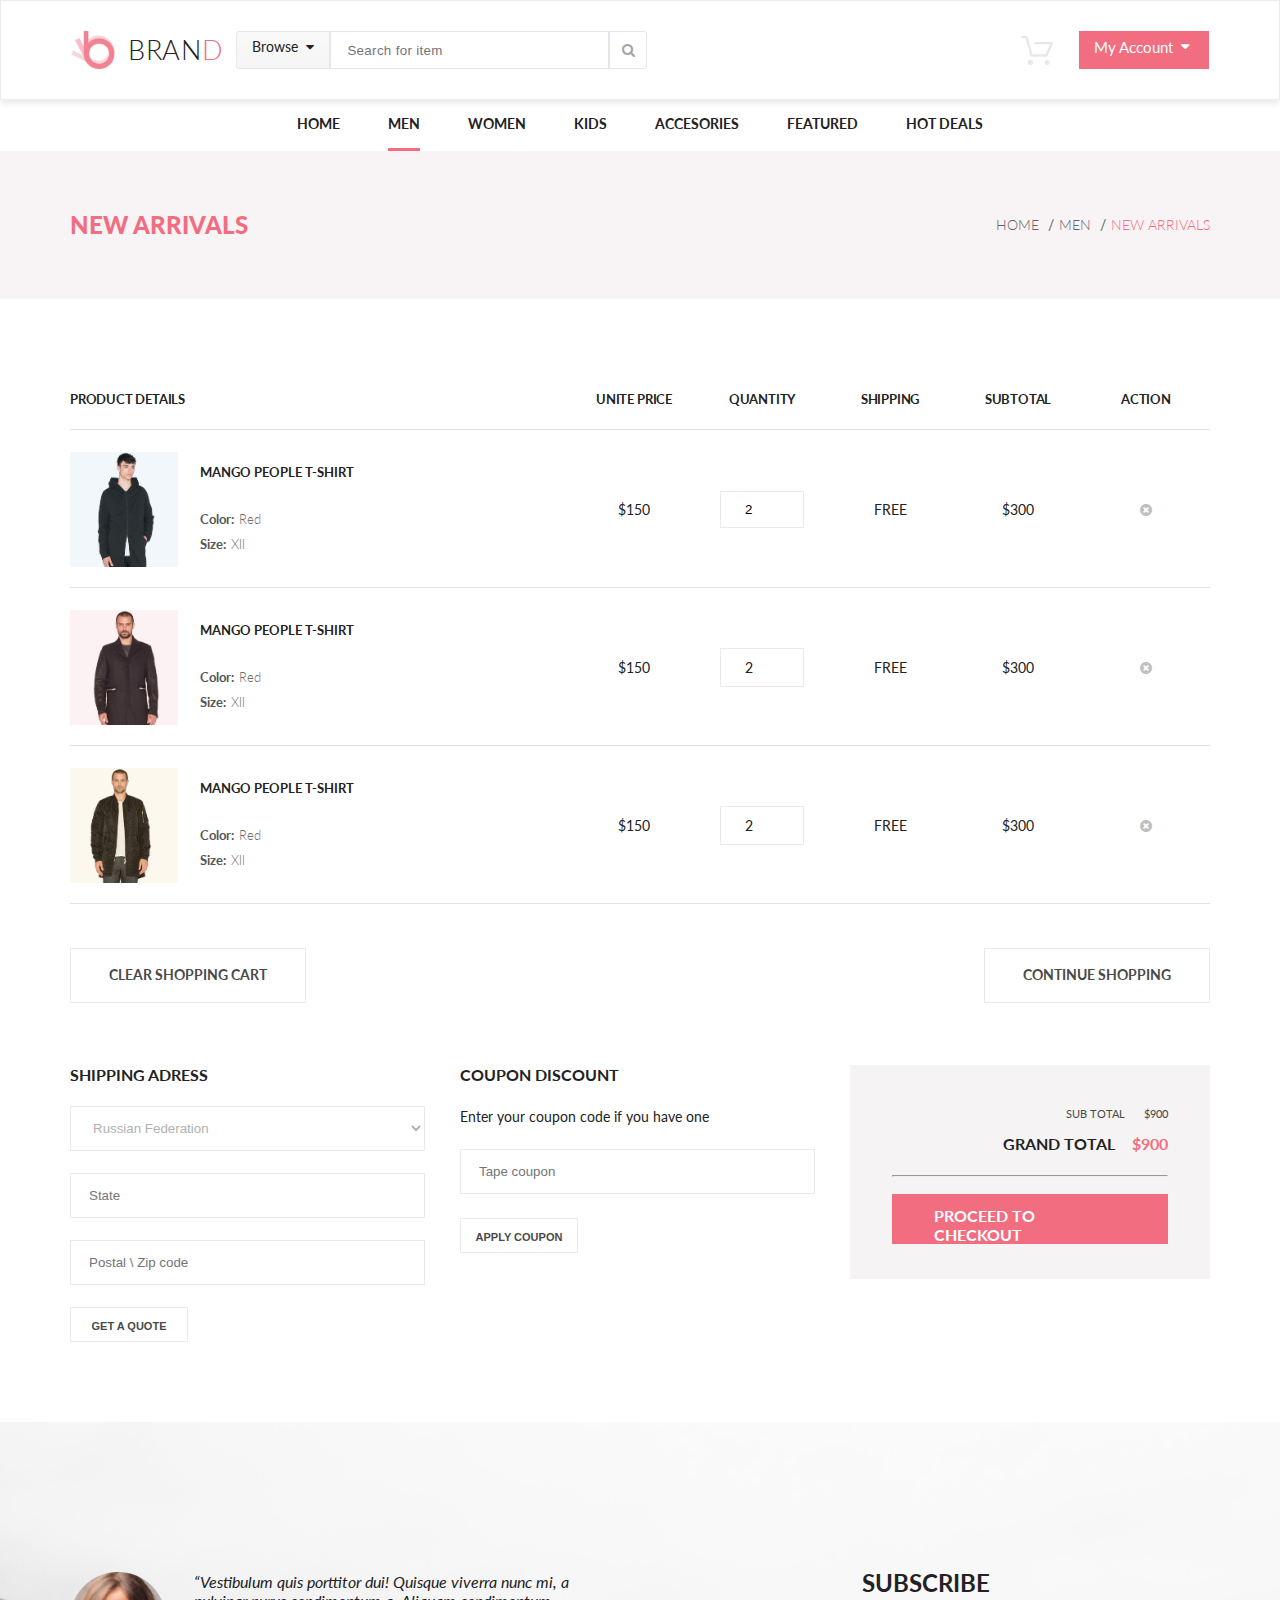
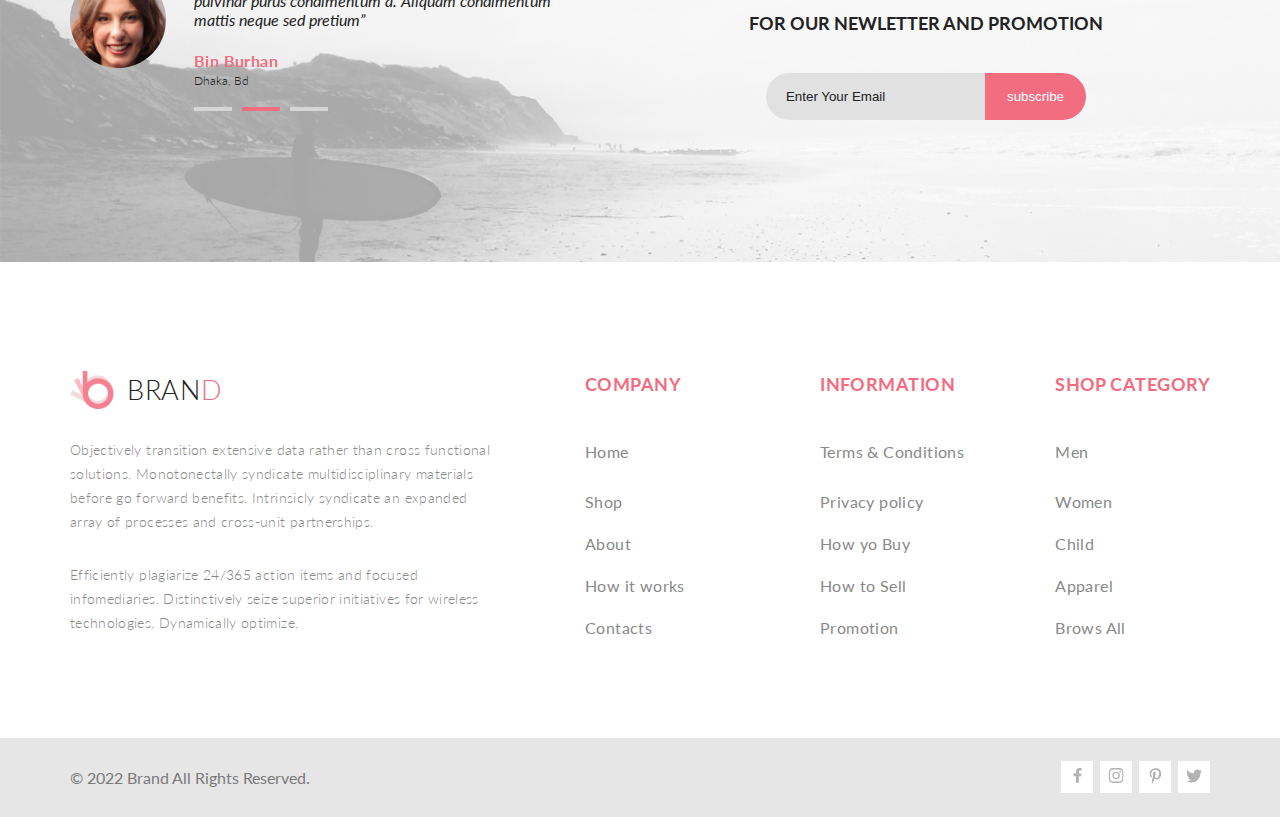
==== cart.html @ 0dfbc27b "работа с инпут" ====
<!DOCTYPE html>
<html lang="en">

<head>
    <meta charset="UTF-8">
    <meta name="viewport" content="width=device-width, initial-scale=1.0">
    <title>THE BRAND OF LUXERIOUS FASHION</title>
    <link rel="stylesheet" href="./css/style.css">
    <link rel="stylesheet" href="./css/media.css">
    <link rel="preconnect" href="https://fonts.googleapis.com">
    <link rel="preconnect" href="https://fonts.gstatic.com" crossorigin>
    <link href="https://fonts.googleapis.com/css2?family=Lato:wght@300;400;700;900&display=swap" rel="stylesheet">
    <link rel="stylesheet" href="./font/font-awesome/css/font-awesome.min.css">
</head>

<body>
    <!-- заголовок сайта -->
    <header class="main-header center">
        <div class="main-header__left">
            <a class="main-header__left main-header__link" href="./index.html">
                <img src="./img/logo.png" width="44" height="38" alt="Логотип">
                <h1 class="main-header__brand">bran<span class="main-header__brand_red">d</span></h1>
            </a>
            <!-- кнопка поиска параметров -->
            <details class="drop drop_browse">
                <summary class="drop__summary">Browse <i class="fa fa-caret-down" aria-hidden="true"></i></summary>
                <div class="drop__items drop__items_browse">
                    <div class="drop__item">
                        <h3 class="menu__title">Home</h3>
                        <a href="#" class="menu__link menu__link_drop">Dresses</a>
                        <a href="#" class="menu__link menu__link_drop">Tops</a>
                        <a href="#" class="menu__link menu__link_drop">Sweaters/Knits</a>
                        <a href="#" class="menu__link menu__link_drop">Jackets/Coats</a>
                        <a href="#" class="menu__link menu__link_drop">Blazers</a>
                        <a href="#" class="menu__link menu__link_drop">Denim</a>
                        <a href="#" class="menu__link menu__link_drop">Leggings/Pants</a>
                        <a href="#" class="menu__link menu__link_drop">Skirts/Shorts</a>
                        <a href="#" class="menu__link menu__link_drop">Accessories</a>
                    </div>
                    <div class="drop__item">
                        <h3 class="menu__title">Home</h3>
                        <a href="#" class="menu__link menu__link_drop">Dresses</a>
                        <a href="#" class="menu__link menu__link_drop">Tops</a>
                        <a href="#" class="menu__link menu__link_drop">Sweaters/Knits</a>
                        <a href="#" class="menu__link menu__link_drop">Jackets/Coats</a>
                        <a href="#" class="menu__link menu__link_drop">Blazers</a>
                        <a href="#" class="menu__link menu__link_drop">Denim</a>
                        <a href="#" class="menu__link menu__link_drop">Leggings/Pants</a>
                        <a href="#" class="menu__link menu__link_drop">Skirts/Shorts</a>
                        <a href="#" class="menu__link menu__link_drop">Accessories</a>
                    </div>
                </div>
            </details>

            <!-- форма поиска -->
            <form class="main-header__search" action="#">
                <input class="main-header__input main-header__input_search" type="text" placeholder="Search for item">
                <label class="main-header__input main-header__input_find" for="">
                    <i class="fa fa-search" aria-hidden="true"></i>
                </label>
            </form>
            <!-- // форма поиска -->
        </div>
        <div class="main-header__right">
            <svg xmlns="http://www.w3.org/2000/svg" class="store mobile-none" width="32" height="29" viewBox="0 0 32 29"
                fill="none">
                <path
                    d="M26.2009 29C25.5532 28.9738 24.9415 28.6948 24.4972 28.2227C24.0529 27.7506 23.8114 27.1232 23.8245 26.475C23.8376 25.8269 24.1043 25.2097 24.5673 24.7559C25.0303 24.3022 25.6527 24.048 26.301 24.048C26.9493 24.048 27.5717 24.3022 28.0347 24.7559C28.4977 25.2097 28.7644 25.8269 28.7775 26.475C28.7906 27.1232 28.549 27.7506 28.1047 28.2227C27.6604 28.6948 27.0488 28.9738 26.401 29H26.2009ZM6.75293 26.32C6.75293 25.79 6.91011 25.2718 7.20459 24.8311C7.49907 24.3904 7.91764 24.0469 8.40735 23.844C8.89705 23.6412 9.43594 23.5881 9.95581 23.6915C10.4757 23.7949 10.9532 24.0502 11.328 24.425C11.7028 24.7998 11.9581 25.2773 12.0615 25.7972C12.1649 26.317 12.1118 26.8559 11.9089 27.3456C11.7061 27.8353 11.3626 28.2539 10.9219 28.5483C10.4812 28.8428 9.96304 29 9.43298 29C9.08087 29.0003 8.73212 28.9311 8.40674 28.7966C8.08136 28.662 7.78569 28.4646 7.53662 28.2158C7.28755 27.9669 7.09001 27.6713 6.9552 27.3461C6.82039 27.0208 6.75098 26.6721 6.75098 26.32H6.75293ZM10.553 20.686C10.2935 20.6868 10.0409 20.6024 9.83411 20.4457C9.62727 20.2891 9.47758 20.0689 9.40796 19.819L4.57495 2.36401H1.18201C0.868521 2.36401 0.567859 2.23947 0.346191 2.01781C0.124523 1.79614 0 1.49549 0 1.18201C0 0.868519 0.124523 0.567873 0.346191 0.346205C0.567859 0.124537 0.868521 5.81268e-06 1.18201 5.81268e-06H5.46301C5.7225 -0.00080736 5.97504 0.0837201 6.18176 0.240568C6.38848 0.397416 6.53784 0.617884 6.60693 0.868006L11.4399 18.323H24.6179L29.001 8.27501H14.401C14.2428 8.27961 14.0854 8.25242 13.9379 8.19507C13.7904 8.13771 13.6559 8.05134 13.5424 7.94108C13.4288 7.83082 13.3386 7.69891 13.277 7.55315C13.2154 7.40739 13.1836 7.25075 13.1836 7.0925C13.1836 6.93426 13.2154 6.77762 13.277 6.63186C13.3386 6.4861 13.4288 6.35419 13.5424 6.24393C13.6559 6.13367 13.7904 6.0473 13.9379 5.98994C14.0854 5.93259 14.2428 5.90541 14.401 5.91001H30.814C31.0097 5.90996 31.2022 5.95866 31.3744 6.05172C31.5465 6.14478 31.6928 6.27926 31.7999 6.44301C31.9078 6.60729 31.9734 6.79569 31.9908 6.99145C32.0083 7.18721 31.9771 7.38424 31.9 7.565L26.495 19.977C26.4026 20.1876 26.251 20.3668 26.0585 20.4927C25.866 20.6186 25.641 20.6858 25.411 20.686H10.553Z"
                    fill="#E8E8E8" />
            </svg>
            <!-- кнопка профиля -->
            <details class="drop drop_account">
                <summary class="drop__summary">My Account<i class="fa fa-caret-down" aria-hidden="true"></i>
                </summary>
                <!-- блок с карточками -->
                <div class="drop__items drop__items_account">
                    <!-- карточка 1 -->
                    <div class="drop__item_buy">
                        <a href="#MyAccount1"><img src="./img/card/card1.png" alt="товар в корзине"></a>
                        <div class="drop__item-data">
                            <h3 class="drop__item-text">Rebox Zane</h3>
                            <div class="drop__item-star">
                                <i class="fa fa-star drop_star" aria-hidden="true"></i>
                                <i class="fa fa-star drop_star" aria-hidden="true"></i>
                                <i class="fa fa-star drop_star" aria-hidden="true"></i>
                                <i class="fa fa-star drop_star" aria-hidden="true"></i>
                                <i class="fa fa-star-half-o drop_star" aria-hidden="true"></i>
                            </div>
                            <p class="drop__item-text drop__item_price">1 <span class="drop__span">x</span> $250</p>
                        </div>
                        <div class="drop__close">
                            <i class="fa fa-times-circle drop__item_close" aria-hidden="true"></i>
                        </div>
                    </div>
                    <hr>
                    <!-- карточка 2 -->
                    <div class="drop__item_buy">
                        <a href="#MyAccount2"><img src="./img/card/card2.png" alt="товар в корзине"></a>
                        <div class="drop__item-data">
                            <h3 class="drop__item-text">Rebox Zane</h3>
                            <div class="drop__item-star">
                                <i class="fa fa-star drop_star" aria-hidden="true"></i>
                                <i class="fa fa-star drop_star" aria-hidden="true"></i>
                                <i class="fa fa-star drop_star" aria-hidden="true"></i>
                                <i class="fa fa-star drop_star" aria-hidden="true"></i>
                                <i class="fa fa-star-half-o drop_star" aria-hidden="true"></i>
                            </div>
                            <p class="drop__item-text drop__item_price">1 <span class="drop__span">x</span> $250</p>
                        </div>
                        <div class="drop__close">
                            <i class="fa fa-times-circle drop__item_close" aria-hidden="true"></i>
                        </div>
                    </div>
                    <hr>
                    <div class="drop__total">
                        <p class="drop__total_price">TOTAL</p>
                        <p class="drop__total_price">$500.00</p>
                    </div>
                    <div class="drop__button-account">
                        <a class="drop__button-account_link drop__button-account_hover" href="./checkout.html">Checkout</a>
                        <a class="menu__link drop__button-account_link drop__button-account_gray" href="./cart.html">Go
                            to
                            cart</a>
                    </div>
                </div>
            </details>
        </div>
    </header>
    <!-- // заголовок сайта -->

    <!-- Главное Меню -->
    <section class="navigation center">
        <ul class="menu">
            <li class="menu__list "><a href="./index.html" class="menu__link">home</a>
                <div class="dropdown dropdown_home">
                    <div class="menu__item">
                        <h3 class="menu__title">Home</h3>
                        <a href="#" class="menu__link menu__link_drop">Dresses</a>
                        <a href="#" class="menu__link menu__link_drop">Tops</a>
                        <a href="#" class="menu__link menu__link_drop">Sweaters/Knits</a>
                        <a href="#" class="menu__link menu__link_drop">Jackets/Coats</a>
                        <a href="#" class="menu__link menu__link_drop">Blazers</a>
                        <a href="#" class="menu__link menu__link_drop">Denim</a>
                        <a href="#" class="menu__link menu__link_drop">Leggings/Pants</a>
                        <a href="#" class="menu__link menu__link_drop">Skirts/Shorts</a>
                        <a href="#" class="menu__link menu__link_drop">Accessories</a>
                    </div>
                </div>
            </li>
            <li class="menu__list menu__list_active"><a href="./product.html" class="menu__link">men</a>
                <div class="dropdown">
                    <div class="menu__item">
                        <h3 class="menu__title">men</h3>
                        <a href="#" class="menu__link menu__link_drop">Dresses</a>
                        <a href="#" class="menu__link menu__link_drop">Tops</a>
                        <a href="#" class="menu__link menu__link_drop">Sweaters/Knits</a>
                        <a href="#" class="menu__link menu__link_drop">Jackets/Coats</a>
                        <a href="#" class="menu__link menu__link_drop">Blazers</a>
                        <a href="#" class="menu__link menu__link_drop">Denim</a>
                        <a href="#" class="menu__link menu__link_drop">Leggings/Pants</a>
                        <a href="#" class="menu__link menu__link_drop">Skirts/Shorts</a>
                        <a href="#" class="menu__link menu__link_drop">Accessories</a>
                    </div>
                    <div class="menu__item">
                        <h3 class="menu__title">men</h3>
                        <a href="#" class="menu__link menu__link_drop">Dresses</a>
                        <a href="#" class="menu__link menu__link_drop">Tops</a>
                        <a href="#" class="menu__link menu__link_drop">Sweaters/Knits</a>
                        <a href="#" class="menu__link menu__link_drop">Jackets/Coats</a>
                    </div>
                    <div class="menu__item menu__item_mv-dwn">
                        <h3 class="menu__title">men</h3>
                        <a href="#" class="menu__link menu__link_drop">Dresses</a>
                        <a href="#" class="menu__link menu__link_drop">Tops</a>
                        <a href="#" class="menu__link menu__link_drop">Sweaters/Knits</a>
                    </div>
                    <div class="menu__item menu__item_mv-up">
                        <h3 class="menu__title">men</h3>
                        <a href="#" class="menu__link menu__link_drop">Dresses</a>
                        <a href="#" class="menu__link menu__link_drop">Tops</a>
                        <a href="#" class="menu__link menu__link_drop">Sweaters/Knits</a>
                        <a href="#" class="menu__link menu__link_drop">Jackets/Coats</a>
                    </div>
                    <div class="menu__item menu__item_bg">
                        <a href="#SupersaleMan" class="menu__link menu__link_drop">
                            <img class="menu__item_img" src="./img/sale-baner.png" alt="">
                        </a>
                        <p class="menu__item_sale">Super sale!</p>
                    </div>
                </div>
            </li>
            <li class="menu__list"><a href="#3" class="menu__link">women</a>
                <div class="dropdown">
                    <div class="menu__item">
                        <h3 class="menu__title">women</h3>
                        <a href="#" class="menu__link menu__link_drop">Dresses</a>
                        <a href="#" class="menu__link menu__link_drop">Tops</a>
                        <a href="#" class="menu__link menu__link_drop">Sweaters/Knits</a>
                        <a href="#" class="menu__link menu__link_drop">Jackets/Coats</a>
                        <a href="#" class="menu__link menu__link_drop">Blazers</a>
                        <a href="#" class="menu__link menu__link_drop">Denim</a>
                        <a href="#" class="menu__link menu__link_drop">Leggings/Pants</a>
                        <a href="#" class="menu__link menu__link_drop">Skirts/Shorts</a>
                        <a href="#" class="menu__link menu__link_drop">Accessories</a>
                    </div>
                    <div class="menu__item">
                        <h3 class="menu__title">women</h3>
                        <a href="#" class="menu__link menu__link_drop">Dresses</a>
                        <a href="#" class="menu__link menu__link_drop">Tops</a>
                        <a href="#" class="menu__link menu__link_drop">Sweaters/Knits</a>
                        <a href="#" class="menu__link menu__link_drop">Jackets/Coats</a>
                    </div>
                    <div class="menu__item menu__item_mv-dwn">
                        <h3 class="menu__title">women</h3>
                        <a href="#" class="menu__link menu__link_drop">Dresses</a>
                        <a href="#" class="menu__link menu__link_drop">Tops</a>
                        <a href="#" class="menu__link menu__link_drop">Sweaters/Knits</a>
                    </div>
                    <div class="menu__item menu__item_mv-up">
                        <h3 class="menu__title">women</h3>
                        <a href="#" class="menu__link menu__link_drop">Dresses</a>
                        <a href="#" class="menu__link menu__link_drop">Tops</a>
                        <a href="#" class="menu__link menu__link_drop">Sweaters/Knits</a>
                        <a href="#" class="menu__link menu__link_drop">Jackets/Coats</a>
                    </div>
                    <div class="menu__item menu__item_bg">
                        <a href="#SupersaleWoman" class="menu__link menu__link_drop">
                            <img class="menu__item_img" src="./img/sale-baner.png" alt="">
                        </a>
                        <p class="menu__item_sale">Super sale!</p>
                    </div>
                </div>
            </li>
            <li class="menu__list cntr"><a href="#4" class="menu__link">kids</a>
                <div class="dropdown">
                    <div class="menu__item">
                        <h3 class="menu__title">kids</h3>
                        <a href="#" class="menu__link menu__link_drop">Dresses</a>
                        <a href="#" class="menu__link menu__link_drop">Tops</a>
                        <a href="#" class="menu__link menu__link_drop">Sweaters/Knits</a>
                        <a href="#" class="menu__link menu__link_drop">Jackets/Coats</a>
                        <a href="#" class="menu__link menu__link_drop">Blazers</a>
                        <a href="#" class="menu__link menu__link_drop">Denim</a>
                        <a href="#" class="menu__link menu__link_drop">Leggings/Pants</a>
                        <a href="#" class="menu__link menu__link_drop">Skirts/Shorts</a>
                        <a href="#" class="menu__link menu__link_drop">Accessories</a>
                    </div>
                    <div class="menu__item">
                        <h3 class="menu__title">kids</h3>
                        <a href="#" class="menu__link menu__link_drop">Dresses</a>
                        <a href="#" class="menu__link menu__link_drop">Tops</a>
                        <a href="#" class="menu__link menu__link_drop">Sweaters/Knits</a>
                        <a href="#" class="menu__link menu__link_drop">Jackets/Coats</a>
                    </div>
                    <div class="menu__item menu__item_mv-dwn">
                        <h3 class="menu__title">kids</h3>
                        <a href="#" class="menu__link menu__link_drop">Dresses</a>
                        <a href="#" class="menu__link menu__link_drop">Tops</a>
                        <a href="#" class="menu__link menu__link_drop">Sweaters/Knits</a>
                    </div>
                    <div class="menu__item menu__item_mv-up">
                        <h3 class="menu__title">kids</h3>
                        <a href="#" class="menu__link menu__link_drop">Dresses</a>
                        <a href="#" class="menu__link menu__link_drop">Tops</a>
                        <a href="#" class="menu__link menu__link_drop">Sweaters/Knits</a>
                        <a href="#" class="menu__link menu__link_drop">Jackets/Coats</a>
                    </div>
                    <div class="menu__item menu__item_bg">
                        <a href="#SupersaleKids" class="menu__link menu__link_drop">
                            <img class="menu__item_img" src="./img/sale-baner.png" alt="">
                        </a>
                        <p class="menu__item_sale">Super sale!</p>
                    </div>
                </div>
            </li>
            <li class="menu__list acc"><a href="#5" class="menu__link">accesories</a>
                <div class="dropdown">
                    <div class="menu__item">
                        <h3 class="menu__title">accesories</h3>
                        <a href="#" class="menu__link menu__link_drop">Dresses</a>
                        <a href="#" class="menu__link menu__link_drop">Tops</a>
                        <a href="#" class="menu__link menu__link_drop">Sweaters/Knits</a>
                        <a href="#" class="menu__link menu__link_drop">Jackets/Coats</a>
                        <a href="#" class="menu__link menu__link_drop">Blazers</a>
                        <a href="#" class="menu__link menu__link_drop">Denim</a>
                        <a href="#" class="menu__link menu__link_drop">Leggings/Pants</a>
                        <a href="#" class="menu__link menu__link_drop">Skirts/Shorts</a>
                        <a href="#" class="menu__link menu__link_drop">Accessories</a>
                    </div>
                    <div class="menu__item">
                        <h3 class="menu__title">accesories</h3>
                        <a href="#" class="menu__link menu__link_drop">Dresses</a>
                        <a href="#" class="menu__link menu__link_drop">Tops</a>
                        <a href="#" class="menu__link menu__link_drop">Sweaters/Knits</a>
                        <a href="#" class="menu__link menu__link_drop">Jackets/Coats</a>
                    </div>
                    <div class="menu__item menu__item_mv-dwn">
                        <h3 class="menu__title">accesories</h3>
                        <a href="#" class="menu__link menu__link_drop">Dresses</a>
                        <a href="#" class="menu__link menu__link_drop">Tops</a>
                        <a href="#" class="menu__link menu__link_drop">Sweaters/Knits</a>
                    </div>
                    <div class="menu__item menu__item_mv-up">
                        <h3 class="menu__title">accesories</h3>
                        <a href="#" class="menu__link menu__link_drop">Dresses</a>
                        <a href="#" class="menu__link menu__link_drop">Tops</a>
                        <a href="#" class="menu__link menu__link_drop">Sweaters/Knits</a>
                        <a href="#" class="menu__link menu__link_drop">Jackets/Coats</a>
                    </div>
                    <div class="menu__item menu__item_bg">
                        <a href="#SupersaleAcc" class="menu__link menu__link_drop">
                            <img class="menu__item_img" src="./img/sale-baner.png" alt="">
                        </a>
                        <p class="menu__item_sale">Super sale!</p>
                    </div>
                </div>
            </li>
            <li class="menu__list last"><a href="#6" class="menu__link">featured</a>
                <div class="dropdown">
                    <div class="menu__item">
                        <h3 class="menu__title">featured</h3>
                        <a href="#" class="menu__link menu__link_drop">Dresses</a>
                        <a href="#" class="menu__link menu__link_drop">Tops</a>
                        <a href="#" class="menu__link menu__link_drop">Sweaters/Knits</a>
                        <a href="#" class="menu__link menu__link_drop">Jackets/Coats</a>
                        <a href="#" class="menu__link menu__link_drop">Blazers</a>
                        <a href="#" class="menu__link menu__link_drop">Denim</a>
                        <a href="#" class="menu__link menu__link_drop">Leggings/Pants</a>
                        <a href="#" class="menu__link menu__link_drop">Skirts/Shorts</a>
                        <a href="#" class="menu__link menu__link_drop">Accessories</a>
                    </div>
                    <div class="menu__item">
                        <h3 class="menu__title">featured</h3>
                        <a href="#" class="menu__link menu__link_drop">Dresses</a>
                        <a href="#" class="menu__link menu__link_drop">Tops</a>
                        <a href="#" class="menu__link menu__link_drop">Sweaters/Knits</a>
                        <a href="#" class="menu__link menu__link_drop">Jackets/Coats</a>
                    </div>
                    <div class="menu__item menu__item_mv-dwn">
                        <h3 class="menu__title">featured</h3>
                        <a href="#" class="menu__link menu__link_drop">Dresses</a>
                        <a href="#" class="menu__link menu__link_drop">Tops</a>
                        <a href="#" class="menu__link menu__link_drop">Sweaters/Knits</a>
                    </div>
                    <div class="menu__item menu__item_mv-up">
                        <h3 class="menu__title">featured</h3>
                        <a href="#" class="menu__link menu__link_drop">Dresses</a>
                        <a href="#" class="menu__link menu__link_drop">Tops</a>
                        <a href="#" class="menu__link menu__link_drop">Sweaters/Knits</a>
                        <a href="#" class="menu__link menu__link_drop">Jackets/Coats</a>
                    </div>
                    <div class="menu__item menu__item_bg">
                        <a href="#SupersaleFeatured" class="menu__link menu__link_drop">
                            <img class="menu__item_img" src="./img/sale-baner.png" alt="">
                        </a>
                        <p class="menu__item_sale">Super sale!</p>
                    </div>
                </div>
            </li>
            <li class="menu__list last"><a href="#7" class="menu__link">hot deals</a>
                <div class="dropdown">
                    <div class="menu__item">
                        <h3 class="menu__title">hot deals</h3>
                        <a href="#" class="menu__link menu__link_drop">Dresses</a>
                        <a href="#" class="menu__link menu__link_drop">Tops</a>
                        <a href="#" class="menu__link menu__link_drop">Sweaters/Knits</a>
                        <a href="#" class="menu__link menu__link_drop">Jackets/Coats</a>
                        <a href="#" class="menu__link menu__link_drop">Blazers</a>
                        <a href="#" class="menu__link menu__link_drop">Denim</a>
                        <a href="#" class="menu__link menu__link_drop">Leggings/Pants</a>
                        <a href="#" class="menu__link menu__link_drop">Skirts/Shorts</a>
                        <a href="#" class="menu__link menu__link_drop">Accessories</a>
                    </div>
                    <div class="menu__item">
                        <h3 class="menu__title">hot deals</h3>
                        <a href="#" class="menu__link menu__link_drop">Dresses</a>
                        <a href="#" class="menu__link menu__link_drop">Tops</a>
                        <a href="#" class="menu__link menu__link_drop">Sweaters/Knits</a>
                        <a href="#" class="menu__link menu__link_drop">Jackets/Coats</a>
                    </div>
                    <div class="menu__item menu__item_mv-dwn">
                        <h3 class="menu__title">hot deals</h3>
                        <a href="#" class="menu__link menu__link_drop">Dresses</a>
                        <a href="#" class="menu__link menu__link_drop">Tops</a>
                        <a href="#" class="menu__link menu__link_drop">Sweaters/Knits</a>
                    </div>
                    <div class="menu__item menu__item_mv-up">
                        <h3 class="menu__title">hot deals</h3>
                        <a href="#" class="menu__link menu__link_drop">Dresses</a>
                        <a href="#" class="menu__link menu__link_drop">Tops</a>
                        <a href="#" class="menu__link menu__link_drop">Sweaters/Knits</a>
                        <a href="#" class="menu__link menu__link_drop">Jackets/Coats</a>
                    </div>
                    <div class="menu__item menu__item_bg">
                        <a href="#SupersaleHot" class="menu__link menu__link_drop">
                            <img class="menu__item_img" src="./img/sale-baner.png" alt="">
                        </a>
                        <p class="menu__item_sale">Super sale!</p>
                    </div>
                </div>
            </li>
        </ul>
    </section>
    <!-- // Главное Меню -->

    <!-- Блок хлебные крошки -->
        <acide class="breadcrumbs center">
            <h2 class="breadcrumbs__title">New Arrivals</h2>
            <nav class="breadcrumbs__nav">
                <ul class="list-style-none__flex">
                    <li class="breadcrumbs__item">
                        <a href="#bread" class="menu__link breadcrumbs__link">Home</a>
                    </li>
                    <li class="breadcrumbs__item">
                        <a href="#bread" class="menu__link breadcrumbs__link">Men</a>
                    </li>
                    <li class="breadcrumbs__item">
                        <a href="#bread" class="menu__link breadcrumbs__link"><span class="global_pink">New
                                Arrivals</span></a>
                    </li>
                </ul>
            </nav>
        </acide>
    <!-- // Блок хлебные крошки -->

    <!-- блок состава корзины -->
    <div class="cart center">
        <!-- шапка таблицы товаров-->
        <div class="shopping-list">
            <p class="shopping-list__title">Product Details</p>
            <p class="shopping-list__title cart__unit-title_center">unite Price</p>
            <p class="shopping-list__title cart__unit-title_center">Quantity</p>
            <p class="shopping-list__title cart__unit-title_center">shipping</p>
            <p class="shopping-list__title cart__unit-title_center">Subtotal</p>
            <p class="shopping-list__title cart__unit-title_center">ACTION</p>
        </div>
        <!-- карточка товара 1 -->
        <div class="cart__unit shopping-list">
            <a class="menu__link" href="item1">
                <div class="cart__unit-about">
                    <img src="./img/products/catalog8.png" alt="фото товара">
                    <div class="cart__unit-title">
                        <h3 class="cart__unit-head">Mango  People  T-shirt</h3>
                        <p class="cart__unit-text">Color:<span class="cart__unit-span">Red</span> </p>
                        <p class="cart__unit-text">Size:<span class="cart__unit-span">Xll</span> </p>
                    </div>
                </div>
            </a>
            <p class="cart__unit-title cart__unit-title_center">$150</p>
            <!-- <p class="cart__unit-title cart__unit-title_center cart__quantity">2</p> -->
            <input class="cart__unit-title_center cart__quantity" value="2" type="number" min="1">
            <p class="cart__unit-title cart__unit-title_center">FREE</p>
            <p class="cart__unit-title cart__unit-title_center">$300</p>
            <i class="fa fa-times-circle drop__item_close cart__unit-title_center" aria-hidden="true"></i>
        </div>
        <!-- карточка товара 2 -->
        <div class="cart__unit shopping-list">
            <a class="menu__link" href="item2">
                <div class="cart__unit-about">
                    <img src="./img/products/catalog9.png" alt="фото товара" >
                    <div class="cart__unit-title">
                        <h3 class="cart__unit-head">Mango  People  T-shirt</h3>
                        <p class="cart__unit-text">Color:<span class="cart__unit-span">Red</span> </p>
                        <p class="cart__unit-text">Size:<span class="cart__unit-span">Xll</span> </p>
                    </div>
                </div>
            </a>
            <p class="cart__unit-title cart__unit-title_center">$150</p>
            <p class="cart__unit-title cart__unit-title_center cart__quantity">2</p>
            <p class="cart__unit-title cart__unit-title_center">FREE</p>
            <p class="cart__unit-title cart__unit-title_center">$300</p>
            <i class="fa fa-times-circle drop__item_close cart__unit-title_center" aria-hidden="true"></i>
        </div>
        <!-- карточка товара 3 -->
        <div class="cart__unit shopping-list">
            <a class="menu__link" href="item3">
                <div class="cart__unit-about">
                    <img src="./img/products/catalog12.png" alt="фото товара">
                    <div class="cart__unit-title">
                        <h3 class="cart__unit-head">Mango  People  T-shirt</h3>
                        <p class="cart__unit-text">Color:<span class="cart__unit-span">Red</span> </p>
                        <p class="cart__unit-text">Size:<span class="cart__unit-span">Xll</span> </p>
                    </div>
                </div>
            </a>
            <p class="cart__unit-title cart__unit-title_center">$150</p>
            <p class="cart__unit-title cart__unit-title_center cart__quantity">2</p>
            <p class="cart__unit-title cart__unit-title_center">FREE</p>
            <p class="cart__unit-title cart__unit-title_center">$300</p>
            <i class="fa fa-times-circle drop__item_close cart__unit-title_center" aria-hidden="true"></i>
        </div>
        <!-- кнопки управления заказом -->
        <div class="cart__manage">
            <a class="menu__link cart__link" href="#">clear shopping cart</a>
            <a class="menu__link cart__link" href="#">continue shopping</a>
        </div>
        <!-- форма заполнения для заказа -->
        <form action="#" class="shiping-info">
            <div class="shiping-info__adress">
                <h3 class="shiping-info__title">Shipping Adress</h3>
                <select name="country" class="shiping-info__input">
                    <option value="Russian Federation" selected>Russian Federation</option>
                    <option value="Belarus">Belarus</option>
                    <option value="Egypt">Egypt</option>
                    <option value="China">China</option>
                </select>
                <input class="shiping-info__input" type="text" placeholder="State">
                <input class="shiping-info__input" type="text" placeholder="Postal \ Zip code">
                <button class="shiping-info__button" type="submit">get a quote</button>
            </div>
            <div class="shiping-info__discount">
                <h3 class="shiping-info__title">coupon discount</h3>
                <label for="">Enter your coupon code if you have one</label>
                <input class="shiping-info__input" type="text" placeholder="Tape coupon">
                <button class="shiping-info__button" type="submit">Apply coupon</button>
            </div>
            <div class="shiping-info__total">
                <div class="shiping-info__sub">
                    <p class="shiping-info__sub-total">Sub total</p>
                    <p class="shiping-info__sub-total">$900</p>
                </div>
                <div class="shiping-info__sub shiping-info_grand">
                    <p class="shiping-info__grand-total">GRAND TOTAL</p>
                    <p class="shiping-info__grand-total shiping-info__grand-total_pink">$900</p>
                </div>
                <hr class="shiping-info__line">
                <a class="menu__link shiping-info__button_total" href="#">proceed to checkout</a>

            </div>
        </form>
    </div>
    <!-- // блок состава корзины -->

    <!-- блок Подписок -->
    <section class="subscrybe center">
        <div class="subscrybe-comment">

            <img src="./img/Intersect.png" alt="фото">
            <div class="subscrybe-comment__text">
                <p class="subscrybe-comment__paragraf">
                    “Vestibulum quis porttitor dui! Quisque viverra nunc mi,
                    a pulvinar purus condimentum a. Aliquam condimentum mattis neque sed pretium”
                </p>
                <p class="subscrybe-comment__sign">
                    <span class="subscrybe-comment__sign_font">Bin Burhan</span> <br>
                    Dhaka, Bd
                </p>
                <div class="subscrybe-comment__pag">
                    <span class="subscrybe-comment__span"></span><span
                        class="subscrybe-comment__span subscrybe-comment__span_pink"></span><span
                        class="subscrybe-comment__span"></span>
                </div>
            </div>
        </div>

        <div class="subscrybe-form">
            <h3 class="subscrybe-form__text">
                SUBSCRIBE <br>
                <span class="subscrybe-form__paragraf">
                    FOR OUR NEWLETTER AND PROMOTION
                </span>
            </h3>
            <form action="#" class="forms">
                <input type="email" value="Enter Your Email">
                <button>subscribe</button>
            </form>
        </div>
    </section>
    <!-- // блок Подписок -->

    <!-- блок О бренде -->
    <section class="brand center">
        <div class="brand-container">
            <div class="brand-container__about">
                <!-- logo -->
                <div class="brand-container__logo">
                    <a class="main-header__left main-header__link" href="./index.html">
                        <img src="./img/logo.png" width="44" height="38" alt="Логотип">
                        <h1 class="main-header__brand">bran<span class="main-header__brand_red">d</span></h1>
                    </a>
                </div>
                <!-- logo content -->
                <div class="brand-container__texts">
                    <p class="brand-container__text">Objectively transition extensive data rather than cross
                        functional
                        solutions. Monotonectally syndicate multidisciplinary materials before go forward benefits.
                        Intrinsicly syndicate an expanded array of processes and cross-unit partnerships.</p>
                </div>
                <div class="brand-container__texts">
                    <p class="brand-container__text">Efficiently plagiarize 24/365 action items and focused
                        infomediaries.
                        Distinctively seize superior initiatives for wireless technologies. Dynamically optimize.
                    </p>
                </div>
            </div>
            <!-- baner1 -->
            <div class="brand-container__info">
                <div class="brand-continer__head">
                    <h3 class="brand-container__title">COMPANY</h3>
                </div>
                <div class="brand-container__links">
                    <a href="./index.html" class="menu__link brand-container__link">Home</a>
                    <a href="#" class="menu__link brand-container__link brand-container__link_lh">Shop</a>
                    <a href="#" class="menu__link brand-container__link brand-container__link_lh">About</a>
                    <a href="#" class="menu__link brand-container__link brand-container__link_lh">How it works</a>
                    <a href="#" class="menu__link brand-container__link brand-container__link_lh">Contacts</a>
                </div>
            </div>
            <!-- baner2 -->
            <div class="brand-container__info">
                <div class="brand-continer__head">
                    <h3 class="brand-container__title">INFORMATION</h3>
                </div>
                <div class="brand-container__links">
                    <a href="#" class="menu__link brand-container__link">Terms & Conditions</a>
                    <a href="#" class="menu__link brand-container__link brand-container__link_lh">Privacy policy</a>
                    <a href="#" class="menu__link brand-container__link brand-container__link_lh">How yo Buy</a>
                    <a href="#" class="menu__link brand-container__link brand-container__link_lh">How to Sell</a>
                    <a href="#" class="menu__link brand-container__link brand-container__link_lh">Promotion</a>
                </div>
            </div>
            <!-- baner3 -->
            <div class="brand-container__info">
                <div class="brand-continer__head">
                    <h3 class="brand-container__title">SHOP CATEGORY</h3>
                </div>
                <div class="brand-container__links">
                    <a href="./product.html" class="menu__link brand-container__link">Men</a>
                    <a href="#" class="menu__link brand-container__link brand-container__link_lh">Women</a>
                    <a href="#" class="menu__link brand-container__link brand-container__link_lh">Child</a>
                    <a href="#" class="menu__link brand-container__link brand-container__link_lh">Apparel</a>
                    <a href="#" class="menu__link brand-container__link brand-container__link_lh">Brows All</a>
                </div>
            </div>
        </div>
    </section>
    <!--// блок О бренде -->

    <!-- Блок Футер -->
    <footer class="footer center">
        <div class="copy">
            <p class="footer-copy">
                © 2022 Brand All Rights Reserved.
            </p>
        </div>
        <div class="social">
            <div class="social-item">
                <a href="https://www.facebook.com" target="_blank">
                    <svg xmlns="http://www.w3.org/2000/svg" width="11" height="16" viewBox="0 0 11 16" fill="none">
                        <path
                            d="M9.08836 8.28L9.50686 5.61602H6.89022V3.88729C6.89022 3.15847 7.25574 2.44806 8.42765 2.44806H9.61722V0.179975C9.61722 0.179975 8.53772 0 7.50561 0C5.35073 0 3.9422 1.27593 3.9422 3.5857V5.61602H1.54688V8.28H3.9422V14.72H6.89022V8.28H9.08836Z"
                            fill="black" />
                    </svg>
                </a>
            </div>
            <div class="social-item">
                <a href="https://instagram.com" target="_blank">
                    <svg xmlns="http://www.w3.org/2000/svg" width="16" height="17" viewBox="0 0 16 17" fill="none">
                        <g clip-path="url(#clip0_190_1610)">
                            <path
                                d="M8.13677 4.68162C6.02163 4.68162 4.31555 6.38494 4.31555 8.49666C4.31555 10.6084 6.02163 12.3117 8.13677 12.3117C10.2519 12.3117 11.958 10.6084 11.958 8.49666C11.958 6.38494 10.2519 4.68162 8.13677 4.68162ZM8.13677 10.9769C6.76991 10.9769 5.65248 9.86463 5.65248 8.49666C5.65248 7.12869 6.76658 6.01639 8.13677 6.01639C9.50695 6.01639 10.6211 7.12869 10.6211 8.49666C10.6211 9.86463 9.50363 10.9769 8.13677 10.9769ZM13.0056 4.52557C13.0056 5.02029 12.6065 5.41541 12.1143 5.41541C11.6188 5.41541 11.223 5.01697 11.223 4.52557C11.223 4.03416 11.6221 3.63572 12.1143 3.63572C12.6065 3.63572 13.0056 4.03416 13.0056 4.52557ZM15.5364 5.42869C15.4799 4.2367 15.2072 3.18084 14.3325 2.31092C13.4612 1.441 12.4036 1.16873 11.2097 1.10897C9.9792 1.03924 6.29101 1.03924 5.0605 1.10897C3.8699 1.16541 2.81233 1.43768 1.93768 2.3076C1.06302 3.17752 0.793639 4.23338 0.733776 5.42537C0.663937 6.65389 0.663937 10.3361 0.733776 11.5646C0.790313 12.7566 1.06302 13.8125 1.93768 14.6824C2.81233 15.5523 3.86658 15.8246 5.0605 15.8844C6.29101 15.9541 9.9792 15.9541 11.2097 15.8844C12.4036 15.8279 13.4612 15.5556 14.3325 14.6824C15.2039 13.8125 15.4766 12.7566 15.5364 11.5646C15.6063 10.3361 15.6063 6.65721 15.5364 5.42869ZM13.9468 12.8828C13.6874 13.5336 13.1852 14.0349 12.53 14.2972C11.5489 14.6857 9.22094 14.5961 8.13677 14.5961C7.05259 14.5961 4.72128 14.6824 3.74353 14.2972C3.09169 14.0383 2.58951 13.5369 2.32678 12.8828C1.93768 11.9033 2.02747 9.57908 2.02747 8.49666C2.02747 7.41424 1.941 5.0867 2.32678 4.11053C2.58619 3.45975 3.08837 2.95838 3.74353 2.69608C4.72461 2.3076 7.05259 2.39725 8.13677 2.39725C9.22094 2.39725 11.5523 2.31092 12.53 2.69608C13.1818 2.95506 13.684 3.45643 13.9468 4.11053C14.3359 5.09002 14.2461 7.41424 14.2461 8.49666C14.2461 9.57908 14.3359 11.9066 13.9468 12.8828Z"
                                fill="black" />
                        </g>
                        <defs>
                            <clipPath id="clip0_190_1610">
                                <rect width="14.8991" height="17" fill="white" transform="translate(0.68396)" />
                            </clipPath>
                        </defs>
                    </svg>
                </a>
            </div>
            <div class="social-item">
                <a href="https://pinterest.com" target="_blank">
                    <svg xmlns="http://www.w3.org/2000/svg" width="13" height="16" viewBox="0 0 13 16" fill="none">
                        <g clip-path="url(#clip0_190_1618)">
                            <path
                                d="M6.7402 0.203125C3.55552 0.203125 0.408081 2.34063 0.408081 5.8C0.408081 8 1.63726 9.25 2.38221 9.25C2.68951 9.25 2.86643 8.3875 2.86643 8.14375C2.86643 7.85313 2.13079 7.23438 2.13079 6.025C2.13079 3.5125 4.03043 1.73125 6.48878 1.73125C8.60259 1.73125 10.167 2.94062 10.167 5.1625C10.167 6.82187 9.50585 9.93437 7.3641 9.93437C6.59121 9.93437 5.93006 9.37187 5.93006 8.56563C5.93006 7.38438 6.74951 6.24062 6.74951 5.02187C6.74951 2.95312 3.83487 3.32812 3.83487 5.82812C3.83487 6.35313 3.90006 6.93437 4.13286 7.4125C3.70451 9.26875 2.82919 12.0344 2.82919 13.9469C2.82919 14.5375 2.91299 15.1188 2.96886 15.7094C3.0744 15.8281 3.02163 15.8156 3.18304 15.7563C4.74744 13.6 4.69157 13.1781 5.39928 10.3562C5.78107 11.0875 6.76814 11.4812 7.55034 11.4812C10.8468 11.4812 12.3274 8.24688 12.3274 5.33125C12.3274 2.22813 9.66415 0.203125 6.7402 0.203125Z"
                                fill="black" />
                        </g>
                        <defs>
                            <clipPath id="clip0_190_1618">
                                <rect width="11.9193" height="16" fill="white" transform="translate(0.408081)" />
                            </clipPath>
                        </defs>
                    </svg>
                </a>
            </div>
            <div class="social-item">
                <a href="https://twitter.com" target="_blank">
                    <svg xmlns="http://www.w3.org/2000/svg" width="17" height="16" viewBox="0 0 17 16" fill="none">
                        <g clip-path="url(#clip0_190_1614)">
                            <path
                                d="M14.4181 4.74107C14.4281 4.88319 14.4281 5.02535 14.4281 5.16747C14.4281 9.50247 11.1509 14.4974 5.16096 14.4974C3.31558 14.4974 1.60132 13.9593 0.159302 13.0253C0.421495 13.0558 0.673569 13.0659 0.94585 13.0659C2.46851 13.0659 3.8702 12.5482 4.98953 11.6649C3.5576 11.6345 2.3576 10.6903 1.94415 9.39081C2.14585 9.42125 2.34751 9.44156 2.5593 9.44156C2.85172 9.44156 3.14418 9.40094 3.41643 9.32991C1.92401 9.02531 0.80465 7.70553 0.80465 6.11163V6.07103C1.23825 6.31469 1.74249 6.46697 2.2769 6.48725C1.39959 5.89841 0.824826 4.89335 0.824826 3.75628C0.824826 3.14716 0.98614 2.58878 1.26851 2.10147C2.87187 4.09131 5.28195 5.39078 7.98443 5.53294C7.93403 5.28928 7.90376 5.0355 7.90376 4.78169C7.90376 2.97457 9.35586 1.5025 11.1609 1.5025C12.0987 1.5025 12.9457 1.89844 13.5407 2.53803C14.2768 2.39591 14.9827 2.12178 15.6079 1.74616C15.3659 2.5076 14.8516 3.14719 14.176 3.55325C14.8315 3.48222 15.4668 3.29944 16.0516 3.04566C15.608 3.69538 15.0533 4.27403 14.4181 4.74107Z"
                                fill="black" />
                        </g>
                        <defs>
                            <clipPath id="clip0_190_1614">
                                <rect width="15.8924" height="16" fill="white" transform="translate(0.159302)" />
                            </clipPath>
                        </defs>
                    </svg>
                </a>
            </div>
        </div>
    </footer>
    <!--// Блок Футер -->
</body>

</html>
---- css/style.css ----
@charset "UTF-8";
/*
* Prefixed by https://autoprefixer.github.io
* PostCSS: v8.4.14,
* Autoprefixer: v10.4.7
* Browsers: last 4 version
*/
* {
  padding: 0;
  margin: 0;
  box-sizing: border-box;
}

body {
  font-style: normal;
  line-height: normal;
  font-weight: 400;
  font-family: "Lato";
  font-size: 14px;
  color: #222222;
}

.fa-left-padding {
  padding-left: 8px;
}

.button-hover_pink {
  transition: background-color 0.5s ease-in-out;
}

.button-hover_pink:hover {
  color: #f16d7f;
  background-color: #ffffff;
  border: 1px solid #f16d7f;
}

.button-hover:hover {
  background-color: #f16d7f;
  color: #ffffff;
}

.global_pink {
  color: #f16d7f;
}

.menu__link:hover {
  color: #f16d7f;
}

.list-style-none__flex {
  display: flex;
  list-style: none;
}

/* Общее центрирование */
.center {
  padding-left: calc(50% - 570px);
  padding-right: calc(50% - 570px);
}

/* шапка сайта */
.main-header {
  background-color: #ffffff;
  display: flex;
  align-items: center;
  justify-content: space-between;
  height: 100px;
  border: 1px solid #ececec;
  box-shadow: 0px 0px 10px 0px rgba(0, 0, 0, 0.17);
}
.main-header__link {
  text-decoration: none;
}
.main-header__left {
  display: flex;
  align-items: center;
}
.main-header__brand {
  font-size: 27px;
  line-height: 32px;
  font-weight: 300;
  text-transform: uppercase;
  letter-spacing: 0.025em;
  color: #222222;
  padding-left: 13px;
  padding-right: 13px;
}
.main-header__brand_red {
  color: #f16d7f;
}
.main-header__search {
  display: flex;
  align-items: center;
}
.main-header__input {
  height: 38px;
  box-sizing: border-box;
  background-color: #ffffff;
  border: 1px solid #e6e6e6;
  padding-left: 16px;
  line-height: 32px;
  font-weight: 300;
  letter-spacing: 0.025em;
  color: #a4a4a4;
}
.main-header__input_search {
  width: 279px;
}
.main-header__input_find {
  display: flex;
  justify-content: center;
  align-items: center;
  width: 38px;
  padding-left: 0;
  border-radius: 0px 3px 3px 0px;
}
.main-header__right {
  display: flex;
  gap: 26px;
  align-items: center;
}
.main-header__account {
  display: block;
  border: none;
  box-sizing: border-box;
  width: 130px;
  height: 38px;
  background-color: #f16d7f;
  color: #ffffff;
  font-size: 15px;
}

.store:hover path {
  fill: #f16d7f;
}

.drop {
  position: relative;
  padding: 8px 15px 15px;
  height: 38px;
  display: flex;
  align-items: center;
}
.drop__summary {
  display: flex;
  align-items: center;
  gap: 8px;
  cursor: pointer;
}
.drop_browse {
  background-color: #e8e8e8;
  background-image: linear-gradient(180deg, #f9f9f9 0%, #f5f5f5 100%);
  border: 1px solid #e6e6e6;
  border-radius: 3px 0px 0px 3px;
}
.drop__items {
  display: flex;
  flex-direction: column;
  gap: 30px;
  width: 262px;
  position: absolute;
  z-index: 1;
  background-color: #ffffff;
  border: 1px solid #e6e6e6;
  border-radius: 5px;
}
.drop__items_browse {
  padding: 20px;
  left: 0;
}
.drop__item {
  display: flex;
  flex-direction: column;
}
.drop[open] .drop__summary {
  color: #f16d7f;
}
.drop[open] {
  background-color: #e8e8e8;
}
.drop_account {
  width: 130px;
  height: 38px;
  background-color: #f16d7f;
  color: #ffffff;
  font-size: 15px;
}
.drop__items_account {
  padding: 20px 17px;
  top: 54px;
  left: -50%;
  gap: 0;
}
.drop__item_buy {
  display: flex;
}
.drop__item-data {
  display: flex;
  flex-direction: column;
  gap: 10px;
  padding-left: 14px;
}
.drop__item-text {
  font-size: 12px;
  line-height: 1.2;
  font-weight: 700;
  text-transform: uppercase;
  color: #222222;
}
.drop__item-star {
  display: flex;
}
.drop_star {
  font-size: 12px;
  line-height: 1.2;
  text-transform: uppercase;
  color: #e4af48;
}
.drop__item_price {
  font-weight: 400;
  color: #f16d7f;
}
.drop__item_close {
  font-size: 16px;
  line-height: 1.2;
  text-transform: uppercase;
  color: #c0c0c0;
}
.drop__span {
  font-size: 10px;
}
.drop__close {
  padding-top: 35px;
  padding-left: 52px;
}
.drop hr {
  margin-top: 15px;
  margin-bottom: 15px;
  background-color: rgba(237, 237, 237, 0.74);
  height: 1px;
  border: none;
}
.drop__total {
  display: flex;
  justify-content: space-between;
  margin-bottom: 30px;
}
.drop__total_price {
  font-size: 16px;
  line-height: 1.2;
  font-weight: 700;
  text-transform: uppercase;
  color: #222222;
}
.drop__button-account {
  display: flex;
  flex-direction: column;
  align-items: center;
  gap: 11px;
}
.drop__button-account_link {
  display: block;
  text-align: center;
  text-decoration: none;
  line-height: 1.2;
  font-weight: 700;
  text-transform: uppercase;
  color: #f16d7f;
  width: 225px;
  padding: 19px 0;
  border: 1px solid #f16d7f;
  box-sizing: border-box;
}
.drop__button-account_gray {
  border: 1px solid #eaeaea;
  color: #a4a4a4;
}
.drop__button-account_hover:hover {
  color: #a4a4a4;
}

.navigation {
  align-items: center;
  display: flex;
  justify-content: center;
}

.menu__list {
  position: relative;
}

.dropdown {
  display: none;
  -moz-column-gap: 46px;
       column-gap: 46px;
  row-gap: 14px;
  grid-template-rows: 155px 155px;
  grid-template-columns: 1fr 1fr 1fr;
  padding: 20px;
  background-color: #ffffff;
  border-radius: 5px;
  position: absolute;
  border: 1px solid #a4a4a4;
  top: 42px;
  left: -87px;
  z-index: 1;
}
.dropdown_home {
  grid-template-columns: none;
  grid-template-rows: none;
}

.dropdown::before {
  content: "";
  width: 15px;
  height: 15px;
  display: block;
  position: absolute;
  background-color: #ffffff;
  border-left: 1px solid #a4a4a4;
  border-top: 1px solid #a4a4a4;
  top: -9px;
  left: 98px;
  transform: rotate(45deg);
}

.menu {
  display: flex;
  justify-content: center;
  gap: 48px;
}
.menu__list {
  line-height: 26px;
  font-weight: 700;
  text-transform: uppercase;
  color: #222222;
  list-style: none;
  padding-top: 11px;
  padding-bottom: 11px;
}
.menu__list_active {
  border-bottom: 3px solid #f16d7f;
}
.menu__list:hover .dropdown {
  display: grid;
}
.menu__link {
  text-decoration: none;
  color: #222222;
}
.menu__link_drop {
  line-height: 28px;
  letter-spacing: 0.025em;
  color: #646464;
  text-transform: capitalize;
}
.menu__title {
  border-bottom: 1px solid #e8e8e8;
  margin-bottom: 8px;
  line-height: 32px;
  text-transform: uppercase;
  letter-spacing: 0.025em;
  color: #232323;
}
.menu__item {
  display: flex;
  flex-direction: column;
  width: 235px;
}
.menu__item_bg {
  position: relative;
  display: flex;
  align-items: flex-end;
  justify-content: flex-end;
}
.menu__item_img {
  width: 100%;
}
.menu__item_sale {
  font-size: 22px;
  line-height: 28px;
  font-weight: 900;
  text-transform: uppercase;
  letter-spacing: 0.025em;
  color: #ffffff;
  width: 74px;
  position: absolute;
  padding-bottom: 12px;
  margin-right: 10px;
}
.menu__item_mv-dwn {
  grid-column: 2/3;
}
.menu__item_mv-up {
  grid-column: 3/4;
  grid-row: 1/2;
}

.last:hover .dropdown {
  right: 0;
  left: auto;
}

.last:hover .dropdown::before {
  right: 34px;
  left: auto;
}

.acc:hover .dropdown {
  left: -450px;
  right: auto;
}

.acc:hover .dropdown::before {
  right: 340px;
  left: auto;
}

.cntr:hover .dropdown {
  left: -450px;
  right: auto;
}

.cntr:hover .dropdown::before {
  right: 365px;
  left: auto;
}

.breadcrumbs {
  height: 148px;
  background-color: #f8f3f4;
  display: flex;
  align-items: center;
  justify-content: space-between;
}
.breadcrumbs__title {
  font-size: 24px;
  line-height: 20px;
  font-weight: 900;
  text-transform: uppercase;
  color: #f16d7f;
}
.breadcrumbs__link {
  line-height: 20px;
  font-weight: 300;
  text-transform: uppercase;
  color: #636363;
}
.breadcrumbs__item:not(:last-child):after {
  content: "/";
  padding-left: 5px;
  padding-right: 5px;
  color: #636363;
}

.checkout__conteiner {
  display: flex;
  padding-left: 35px;
  padding-top: 40px;
}
.checkout__left {
  display: flex;
  flex-direction: column;
  gap: 34px;
}
.checkout__block-head {
  font-size: 13px;
  line-height: 1.2;
  font-weight: 700;
  text-transform: uppercase;
}
.checkout__block-text {
  padding-top: 15px;
  font-size: 13px;
  line-height: 20px;
  color: #b3b2b2;
}

.cart {
  padding-top: 90px;
  padding-bottom: 80px;
}
.cart__manage {
  display: flex;
  justify-content: space-between;
  padding-top: 44px;
  padding-bottom: 62px;
}
.cart__link {
  line-height: 1.2;
  font-weight: 700;
  text-transform: uppercase;
  color: #4a4a4a;
  padding: 18px 38px;
  background-color: #ffffff;
  border: 1px solid #eaeaea;
}
.cart__link:hover {
  border: 1px solid #f16d7f;
  color: #f16d7f;
}
.cart__unit {
  padding-top: 22px;
  align-items: center;
}
.cart__unit-about {
  display: flex;
  gap: 22px;
  width: 300px;
  height: 115px;
}
.cart__unit-about img {
  height: 100%;
}
.cart__unit-about:hover {
  box-shadow: 0px 5px 8px 0px rgba(0, 0, 0, 0.15);
}
.cart__unit-title_center {
  justify-self: center;
}
.cart__quantity {
  padding: 10px 24px;
  border: 1px solid #eaeaea;
  width: 84px;
}
.cart__unit-head {
  padding-top: 13px;
  padding-bottom: 28px;
  font-size: 13px;
  line-height: 1.2;
  text-transform: uppercase;
}
.cart__unit-text {
  font-size: 13px;
  line-height: 20px;
  color: #575757;
  font-weight: 700;
}
.cart__unit-text:last-of-type {
  padding-top: 5px;
}
.cart__unit-span {
  font-weight: 300;
  color: #6f6e6e;
  padding-left: 5px;
}
.cart .shopping-list {
  display: grid;
  grid-template-columns: [start] 500px [line2] 1fr [line3] 1fr [line4] 1fr [line5] 1fr [line6] 1fr;
  border-bottom: 1px solid #e2e2e2;
  padding-bottom: 20px;
}
.cart .shopping-list__title {
  font-size: 13px;
  line-height: 20px;
  font-weight: 700;
  text-transform: uppercase;
  letter-spacing: -0.015em;
  color: #222222;
}
.cart .shiping-info {
  display: grid;
  grid-template-columns: 355px 355px 360px;
  gap: 35px;
}
.cart .shiping-info__adress {
  display: flex;
  flex-direction: column;
  gap: 22px;
}
.cart .shiping-info__discount {
  display: flex;
  flex-direction: column;
  gap: 24px;
}
.cart .shiping-info__total {
  display: flex;
  flex-direction: column;
  align-items: flex-end;
  width: 360px;
  height: 214px;
  background-color: #f5f3f3;
  padding: 42px;
}
.cart .shiping-info__title {
  font-size: 16px;
  line-height: 1.2;
  font-weight: 700;
  text-transform: uppercase;
  color: #222222;
}
.cart .shiping-info__input {
  width: 355px;
  height: 45px;
  background-color: #ffffff;
  border: 1px solid #eaeaea;
  padding: 12px 18px;
  color: #b1b1b1;
}
.cart .shiping-info__button {
  width: 118px;
  height: 35px;
  font-size: 11px;
  line-height: 1.2;
  font-weight: 700;
  text-transform: uppercase;
  color: #4a4a4a;
  padding: 12px 10px;
  background-color: #ffffff;
  border: 1px solid #eaeaea;
}
.cart .shiping-info__button:hover {
  border: 1px solid #f16d7f;
  cursor: pointer;
  color: #f16d7f;
}
.cart .shiping-info__button_total {
  width: 100%;
  height: 50px;
  font-size: 16px;
  line-height: 1.2;
  font-weight: 700;
  text-transform: uppercase;
  color: #ffffff;
  background-color: #f16d7f;
  padding: 12px 42px;
}
.cart .shiping-info__sub {
  display: flex;
  justify-content: space-between;
  width: 102px;
}
.cart .shiping-info__line {
  background-color: #e2e2e2;
  height: 1px;
  width: 100%;
  margin-top: 22px;
  margin-bottom: 17px;
  box-sizing: border-box;
}
.cart .shiping-info__sub-total {
  font-size: 11px;
  line-height: 1.2;
  text-transform: uppercase;
  color: #4a4a4a;
}
.cart .shiping-info__grand-total {
  font-size: 16px;
  line-height: 1.2;
  font-weight: 700;
  text-transform: uppercase;
  color: #222222;
}
.cart .shiping-info__grand-total_pink {
  color: #f16d7f;
}
.cart .shiping-info_grand {
  width: 165px;
  margin-top: 14px;
}

.category-product {
  padding-top: 60px;
  padding-bottom: 110px;
  display: flex;
  gap: 50px;
}

.category__summary {
  width: 243px;
  padding-bottom: 18px;
  display: flex;
  justify-content: space-between;
  line-height: 20px;
  font-weight: 700;
  text-transform: uppercase;
  border-bottom: 1px solid #ebebeb;
  border-left: 5px solid #f16d7f;
  color: #6f6e6e;
  padding: 10px;
  cursor: pointer;
}
.category__content {
  display: flex;
  flex-direction: column;
  padding-top: 22px;
  padding-left: 12px;
  line-height: 33px;
  color: #6f6e6e;
}
.category__list[open] .category__summary {
  color: #f16d7f;
  cursor: pointer;
}

.category__list:not(:last-child) {
  content: "";
  padding-bottom: 18px;
}

.product {
  display: flex;
  flex-direction: column;
}
.product_type a {
  line-height: 26px;
  color: #6f6e6e;
}
.product_type-list {
  list-style: none;
}
.product_type-item:not(:last-child)::after {
  content: "|";
  padding-left: 5px;
  padding-right: 5px;
}
.product__filter {
  display: flex;
  gap: 50px;
  padding-bottom: 42px;
}
.product_title {
  line-height: 20px;
  font-weight: 700;
  text-transform: uppercase;
  color: #6f6e6e;
}
.product__lable {
  line-height: 20px;
  text-transform: uppercase;
  color: #6f6e6e;
}
.product .product-trending {
  width: 178px;
  display: flex;
  flex-direction: column;
  gap: 25px;
}
.product .product-size {
  width: 235px;
  display: flex;
  flex-direction: column;
  gap: 25px;
}
.product .product-price {
  display: flex;
  flex-direction: column;
  gap: 25px;
}
.product__input {
  display: flex;
  -moz-column-gap: 30px;
       column-gap: 30px;
  flex-wrap: wrap;
  row-gap: 13px;
}
.product input[type=range] {
  width: 262px;
}
.product__lable {
  display: flex;
  gap: 5px;
  align-items: center;
  line-height: 20px;
  text-transform: uppercase;
  color: #6f6e6e;
}
.product__cost {
  display: flex;
  justify-content: space-between;
  padding-top: 10px;
}
.product__sort {
  width: 846px;
  height: 50px;
  background-color: #f3f3f3;
  display: flex;
  align-items: center;
  margin-bottom: 48px;
}
.product__title {
  background-color: #ffffff;
  border: 1px solid #ebebeb;
  margin-left: 10px;
  padding: 8px 13px;
}
.product__select {
  padding: 8px 8px 8px 13px;
  border: 1px solid #ebebeb;
  text-transform: capitalize;
}
.product__select:focus {
  border: 1px solid #f16d7f;
}
.product_cards {
  display: grid;
  grid-template-columns: repeat(3, 261px);
  -moz-column-gap: 32px;
       column-gap: 32px;
  row-gap: 39px;
}
.product__button-all {
  padding-top: 64px;
  display: flex;
  justify-content: space-between;
}
.product__link_button-all {
  display: flex;
  align-items: center;
  width: 150px;
  height: 44px;
  background-color: #ffffff;
  color: #f16d7f;
  border: 1px solid #f16d7f;
  border-radius: 3px;
  padding: 13px 45px;
}
.product__link_button-all:hover {
  background-color: #f16d7f;
  color: #ffffff;
}
.product__nav {
  display: flex;
  align-items: center;
  padding: 8px;
  background-color: #ffffff;
  border: 1px solid #ebebeb;
  border-radius: 3px;
}
.product__pagination {
  display: flex;
  list-style: none;
  gap: 18px;
}
.product__pagination_link {
  font-size: 16px;
  line-height: 26px;
  font-weight: 700;
  color: #c4c4c4;
}
.product__pagination_link-active {
  color: #f16d7f;
}

.hero {
  background-image: url(../img/main-photo.png);
  background-color: #e8e8e8;
  background-position: center center;
  background-repeat: no-repeat;
  min-height: 665px;
}

.hero-text {
  display: flex;
  padding-top: 224px;
  height: 100%;
}
.hero-text__head {
  font-size: 60px;
  line-height: 1.2;
  font-weight: 900;
  letter-spacing: 0.025em;
  color: #222222;
  margin: 0;
}
.hero-text_midle {
  font-size: 40px;
}
.hero-text_red {
  color: #f16d7f;
}
.hero-text__block {
  display: flex;
  flex-direction: column;
}
.hero-text__span {
  border: 8px solid #f16d7f;
  margin-right: 12px;
  height: 97px;
  margin-top: 15px;
}

.offers {
  padding-top: 98px;
  padding-bottom: 98px;
  display: grid;
  grid-template-columns: 1fr 1fr;
  gap: 21px;
}
.offers > div:nth-child(4) {
  grid-row: 2/4;
}
.offers > div:nth-child(1) {
  grid-row: 1/3;
}
.offers__item {
  position: relative;
  display: flex;
  justify-content: center;
  align-items: center;
  flex-wrap: nowrap;
  transition: transform 0.5s ease-in;
}
.offers__text {
  padding: 16px 18px;
  background-color: #ffffff;
  top: 26px;
  left: 0;
  position: absolute;
  font-size: 18px;
  line-height: 1.2;
  font-weight: 900;
  letter-spacing: 0.025em;
  color: #222222;
}
.offers__item:hover {
  transform: translateY(-1%);
}
.offers__text_title {
  font-size: 30px;
  color: #f16d7f;
}

.products {
  display: flex;
  flex-direction: column;
  gap: 59px;
  padding-bottom: 113px;
}
.products .products-title {
  display: flex;
  flex-direction: column;
  align-items: center;
  gap: 16px;
}
.products .products-title__head {
  font-size: 30px;
  font-weight: 700;
  letter-spacing: 0.025em;
  color: #222222;
}
.products .products-title__text {
  letter-spacing: 0.025em;
  color: #9f9f9f;
}

.products-items {
  display: grid;
  grid-template-columns: repeat(4, 261px);
  -moz-column-gap: 32px;
       column-gap: 32px;
  row-gap: 39px;
}

.products-item {
  display: flex;
  flex-direction: column;
  position: relative;
}
.products-item img {
  width: 100%;
}
.products-item__text {
  padding-top: 19px;
}
.products-item__head {
  padding-bottom: 19px;
  font-size: 13px;
  line-height: 1.2;
  text-transform: uppercase;
  color: #222222;
}
.products-item__price {
  font-size: 16px;
  line-height: 1.2;
  font-weight: 700;
  text-transform: uppercase;
}
.products-item__card {
  position: absolute;
  top: 98px;
  width: 100%;
  display: none;
  justify-content: center;
  pointer-events: none;
}
.products-item__link {
  display: flex;
  align-items: center;
  text-decoration: none;
  gap: 8px;
  padding: 8px 15px 8px 8px;
  background-color: rgba(255, 255, 255, 0);
  border: 1px solid #ffffff;
  color: #ffffff;
  pointer-events: all;
  transition: transform 0.5s ease-in-out;
  top: 15px;
}
.products-item__link:hover {
  transform: scale(1.1);
  box-shadow: 0 0 10px 0 rgba(235, 230, 230, 0.967);
}

.products-item:hover {
  box-shadow: 0px 5px 8px 0px rgba(0, 0, 0, 0.15);
}

.products-item:hover .products-item__img-card {
  filter: brightness(30%);
  transition: all 0.4s ease-in-out;
}

.products-item:hover .products-item__card {
  display: flex;
}

.products-button {
  display: flex;
  justify-content: center;
}
.products-button__all {
  border: 1px solid #f16d7f;
  background-color: #f16d7f;
  padding: 20px 24px;
  font-size: 16px;
  font-weight: 700;
  letter-spacing: 0.025em;
  color: #ffffff;
}

.options {
  padding-bottom: 98px;
}
.options__conteiner {
  height: 529px;
  gap: 36px;
  background-color: #222224;
  display: flex;
}

.option-img {
  position: relative;
}
.option-img__text {
  font-size: 54px;
  line-height: 1.2;
  font-weight: 700;
  letter-spacing: 0.025em;
  color: #ffffff;
}
.option-img_pink {
  color: #f16d7f;
}
.option-img_small {
  font-size: 32px;
}

.option-text {
  position: absolute;
  top: 146px;
  left: 39px;
}

.option {
  display: flex;
  flex-direction: column;
  justify-content: space-around;
}
.option__item {
  display: flex;
  gap: 33px;
}
.option__header {
  display: flex;
  gap: 17px;
  flex-direction: column;
  width: 220px;
}

.option-item__head {
  font-size: 20px;
  line-height: 1.2;
  font-weight: 700;
  letter-spacing: 0.025em;
  color: #fbfbfb;
}
.option-item__title {
  line-height: 24px;
  font-weight: 300;
  letter-spacing: 0.025em;
  color: #fbfbfb;
}

.change {
  padding-bottom: 0;
  background-color: #222224;
}
.change_options-conteiner {
  justify-content: center;
  height: 341px;
}
.change_option {
  align-items: center;
  flex-direction: row;
  gap: 81px;
}
.change_item {
  gap: 21px;
  flex-direction: column;
  align-items: center;
}
.change_header {
  width: 310px;
  align-items: center;
}

/* блок subscrybe */
.subscrybe {
  background-image: url(../img/subs.png);
  background-color: rgba(244, 244, 244, 0.7);
  background-blend-mode: overlay;
  background-size: cover;
  height: 440px;
  display: flex;
  align-items: center;
  gap: 165px;
}

.subscrybe-comment {
  display: flex;
  align-items: flex-start;
  gap: 28px;
}
.subscrybe-comment__text {
  display: flex;
  flex-direction: column;
  gap: 19px;
}
.subscrybe-comment__paragraf {
  color: #222224;
  font-size: 16px;
  font-style: italic;
  width: 390px;
}
.subscrybe-comment__sign {
  font-size: 12px;
  line-height: 14px;
  font-weight: 300;
  color: #222224;
}
.subscrybe-comment__sign_font {
  font-size: 16px;
  line-height: 26px;
  font-weight: 700;
  letter-spacing: 0.025em;
  color: #f16d7f;
}
.subscrybe-comment__pag {
  display: flex;
  gap: 10px;
}
.subscrybe-comment__span {
  width: 38px;
  height: 4px;
  background-color: #d6d6d6;
}
.subscrybe-comment__span_pink {
  background-color: #f16d7f;
}

.subscrybe-form__text {
  color: #222224;
  text-align: center;
  font-size: 24px;
  font-weight: 700;
  line-height: 1.6;
}

.subscrybe-form__paragraf {
  color: #222224;
  font-size: 18px;
  line-height: 1.6;
}

.forms {
  display: flex;
  justify-content: center;
  margin-top: 32px;
}

.forms input {
  padding: 16px 22px 16px 20px;
  color: #222224;
  outline: none;
  border: none;
  border-top-left-radius: 50px;
  border-bottom-left-radius: 50px;
  background-color: #e1e1e1;
}

.forms button {
  color: #ffffff;
  text-align: center;
  padding: 16px 22px;
  background-color: #f16d7f;
  border: none;
  border-top-right-radius: 50px;
  border-bottom-right-radius: 50px;
  transition: all 0.5s ease-in;
}

.forms:hover button {
  transform: scale(1.1);
}

.brand-container {
  padding-top: 109px;
  padding-bottom: 89px;
  display: flex;
  justify-content: space-between;
  gap: 64px;
}
.brand-container__about {
  display: flex;
  flex-direction: column;
  gap: 29px;
}
.brand-container__texts {
  width: 430px;
  line-height: 24px;
  font-weight: 300;
  letter-spacing: 0.025em;
  color: #898989;
}
.brand-container__info {
  display: flex;
  flex-direction: column;
  gap: 25px;
}
.brand-container__title {
  font-size: 18px;
  line-height: 26px;
  font-weight: 700;
  letter-spacing: 0.025em;
  color: #f16d7f;
}
.brand-container__links {
  display: flex;
  flex-direction: column;
  width: 150px;
}
.brand-container__link {
  text-decoration: none;
  font-size: 16px;
  line-height: 59px;
  font-weight: 400;
  letter-spacing: 0.025em;
  color: #898989;
}
.brand-container__link_lh {
  line-height: 42px;
}

/* блок footer */
.footer {
  min-height: 79px;
  background-color: #e6e6e6;
  display: flex;
  justify-content: space-between;
  align-items: center;
}

.footer-copy {
  color: #7a7a7a;
  font-size: 16px;
}

.social {
  display: flex;
  gap: 7px;
}

.social-item {
  width: 32px;
  height: 32px;
  background-color: #ffffff;
  display: flex;
  align-items: center;
  justify-content: center;
}

.social-item svg path {
  fill: #b2b2b2;
}

/* режим наведения на кнопки соцсетей */
.social-item:hover {
  background-color: #f16d7f;
}

.social-item:hover svg path {
  fill: #ffffff;
}

.none {
  display: none;
}/*# sourceMappingURL=style.css.map */
---- css/media.css ----
/*
* Prefixed by https://autoprefixer.github.io
* PostCSS: v8.4.14,
* Autoprefixer: v10.4.7
* Browsers: last 4 version
*/

@media (max-width: 1024px) {
    .logo {
        padding-left: 20px;
    }

    .user-buttons {
        padding-right: 20px;
    }

    .center {
        /* для того чтобы блок proposal имел такие же отступы в 16px как  на разрешении 768 */
        padding-left: calc(50% - 992px / 2);
        padding-right: calc(50% - 992px / 2);
    }

    .hero-img {
        width: 50%;
    }

    .hero-text__head {
        font-size: 44px;
    }

    .hero-text__midle {
        font-size: 24px;
    }

    .products-items {
        grid-template-columns: repeat(auto-fill, 360px);
        -webkit-box-pack: center;
            -ms-flex-pack: center;
                justify-content: center;
        gap: 16px;
    }
}

@media (max-width: 768px) {
    .center {
        padding-left: calc(50% - 736px / 2);
        padding-right: calc(50% - 736px / 2);
    }

    .hero {
        height: 100vh;
        -webkit-box-pack: center;
            -ms-flex-pack: center;
                justify-content: center;
    }

    .hero-img {
        width: 50%;
    }

    .hero-text__head {
        font-size: 44px;
    }

    .hero-text__midle {
        font-size: 24px;
    }

    .mobile-none {
        display: none;
    }

    .proposals {
        display: -webkit-box;
        display: -ms-flexbox;
        display: flex;
        -webkit-box-orient: vertical;
        -webkit-box-direction: normal;
            -ms-flex-direction: column;
                flex-direction: column;
        margin-bottom: 32px;
        -webkit-box-align: center;
            -ms-flex-align: center;
                align-items: center;
        gap: 19px;
    }

    .proposals-item__img {
        width: 100%;
        height: 100%;
        -o-object-fit: cover;
           object-fit: cover;
    }

    .proposals-item__big img {
        min-height: 111px;
    }

    .products-items {
        grid-template-columns: repeat(auto-fill, 360px);
        gap: 16px;
    }

    .options {
        gap: 48px;
        -webkit-box-orient: vertical;
        -webkit-box-direction: normal;
            -ms-flex-direction: column;
                flex-direction: column;
        -webkit-box-align: center;
            -ms-flex-align: center;
                align-items: center;
        padding: 48px 0 48px 0;
    }

    .option-item {
        padding-top: 0;
        padding-bottom: 0;
    }

    .subscrybe {
        -webkit-box-orient: vertical;
        -webkit-box-direction: normal;
            -ms-flex-direction: column;
                flex-direction: column;
        -webkit-box-pack: unset;
            -ms-flex-pack: unset;
                justify-content: unset;
        gap: 48px;

        padding-top: 64px;
        padding-bottom: 140px;
    }
}

@media (max-width: 425px) {
    .center {
        padding-left: calc(50% - 343px / 2);
        padding-right: calc(50% - 343px / 2);
    }

    .subscrybe {
        padding-bottom: 109px;
        min-height: 0;
        background-position: 27%;
    }

    .subscrybe-comment__paragraf {
        font-size: 18px;
    }

    .subscrybe-form__text {
        line-height: 1.5;
    }

    .subscrybe-form__paragraf {
        font-size: 14px;
        line-height: 1.5;
    }
}

@media (max-width: 375px) {
    .hero-text__head {
        font-size: 38px;
    }

    .hero-text__midle {
        font-size: 20px;
    }

    .products {
        padding-top: 32px;
        gap: 0;
    }

    .products-title {
        gap: 3px;
        padding-bottom: 64px;
    }

    .products-title__text {
        text-align: center;
    }

    .products-items {
        grid-template-columns: repeat(auto-fill, 328px);
        gap: 16px;
    }

    .products-button {
        padding-top: 40px;
    }

    .subscrybe-form__text {
        line-height: 1.5;
    }

    .subscrybe-comment__paragraf {
        font-size: 18px;
    }


    .subscrybe-form__paragraf {
        font-size: 14px;
        line-height: 1.5;
    }

    .forms {
        margin-top: 22px;
    }

    .footer {
        display: -webkit-box;
        display: -ms-flexbox;
        display: flex;
        -webkit-box-orient: vertical;
        -webkit-box-direction: reverse;
            -ms-flex-direction: column-reverse;
                flex-direction: column-reverse;
        gap: 40px;

        padding-top: 43px;
        padding-bottom: 10px;
    }
}

@media (max-width: 320px) {
    .center {
        padding-left: calc(50% - 320px / 2);
        padding-right: calc(50% - 320px / 2);
    }

    .products-items {
        grid-template-columns: repeat(auto-fill, 320px);
    }
}
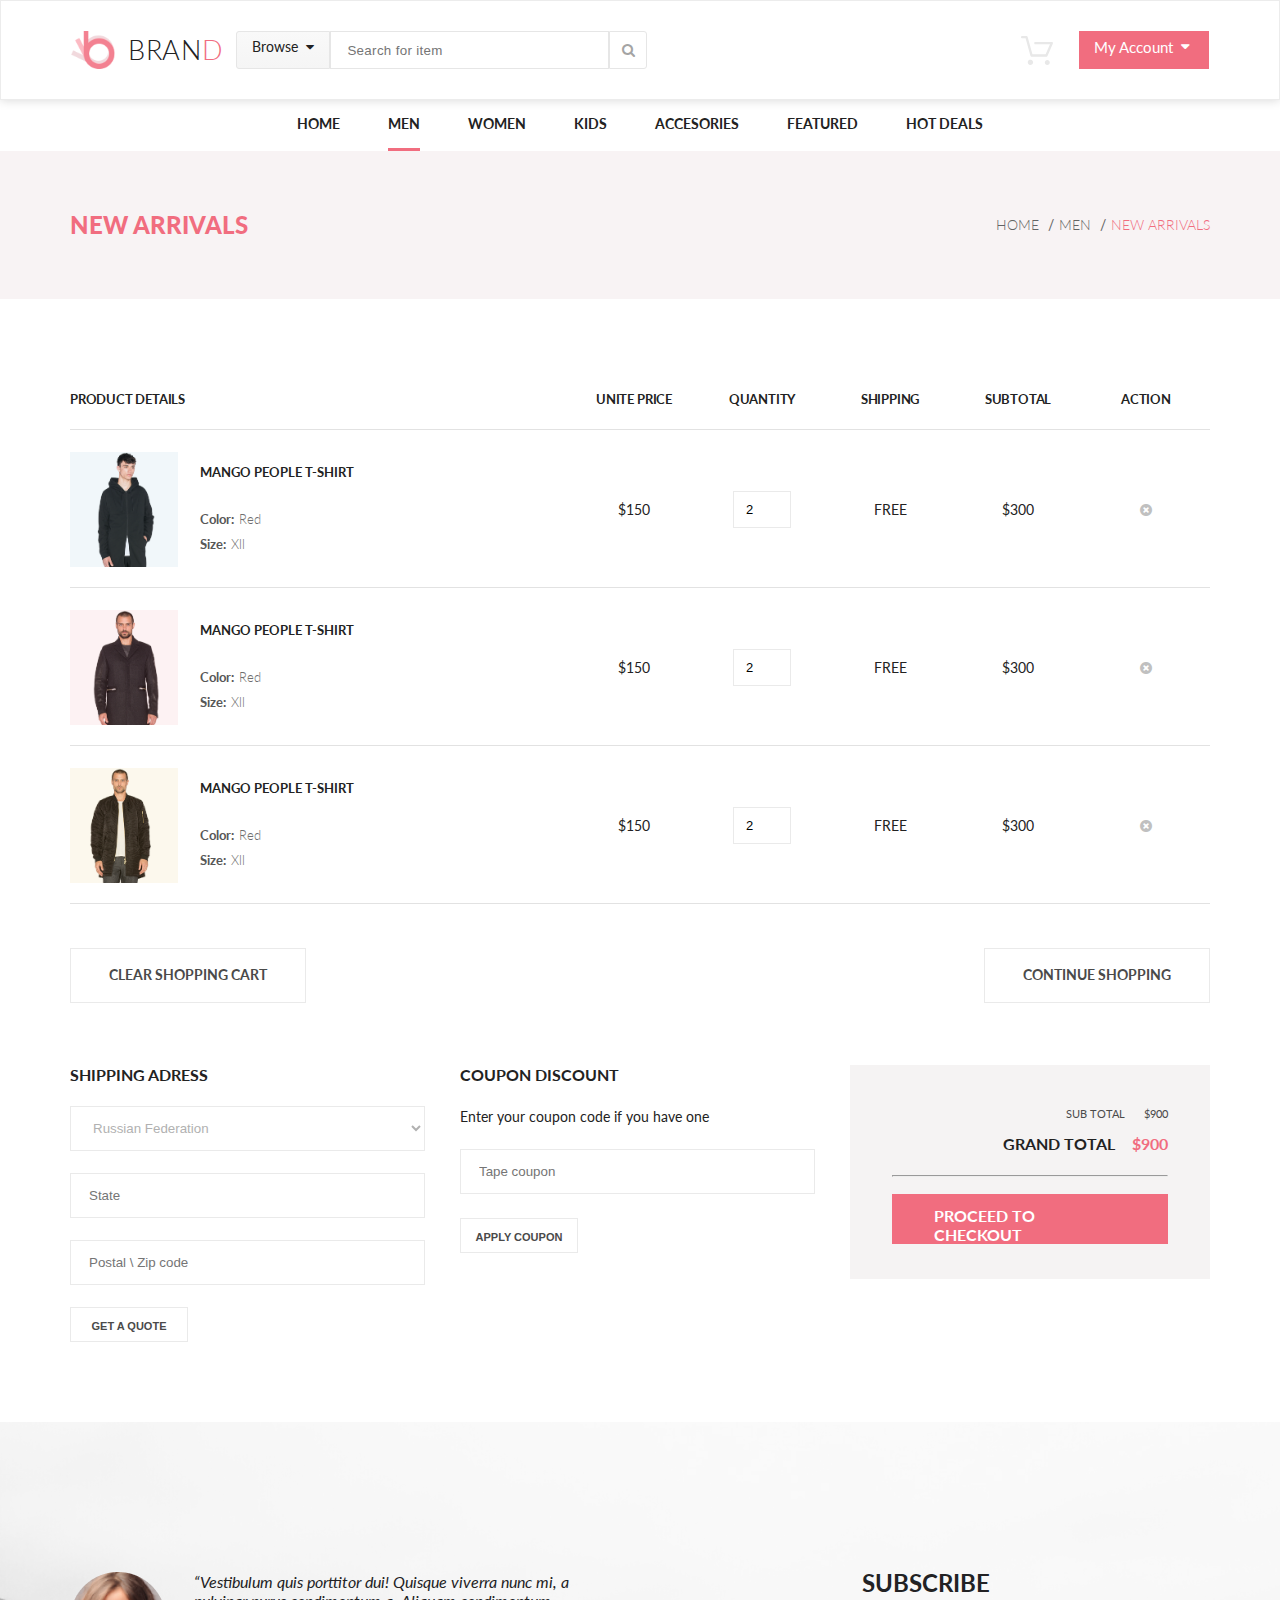
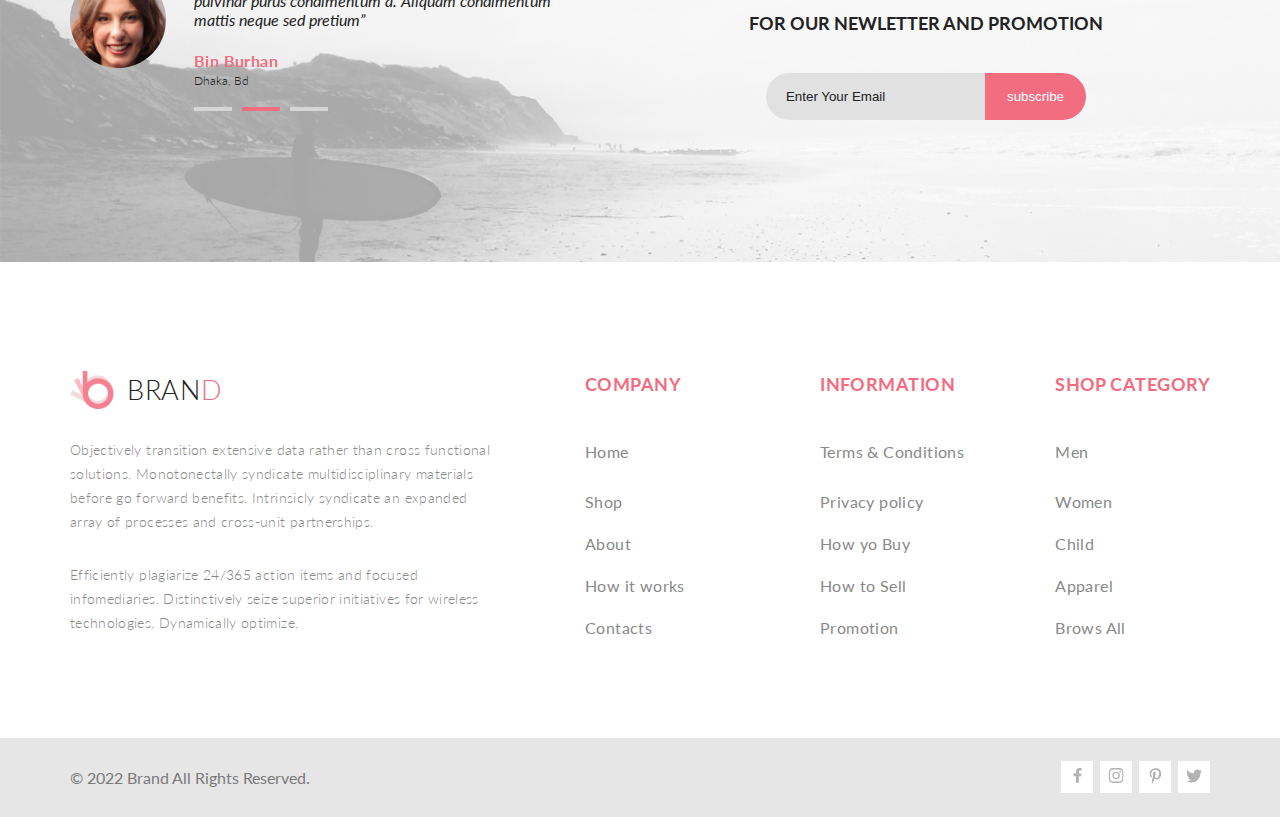
==== commit 83c89c87: "корректировка блока инпут" ====
--- a/cart.html
+++ b/cart.html
@@ -447,7 +447,6 @@
                 </div>
             </a>
             <p class="cart__unit-title cart__unit-title_center">$150</p>
-            <!-- <p class="cart__unit-title cart__unit-title_center cart__quantity">2</p> -->
             <input class="cart__unit-title_center cart__quantity" value="2" type="number" min="1">
             <p class="cart__unit-title cart__unit-title_center">FREE</p>
             <p class="cart__unit-title cart__unit-title_center">$300</p>
@@ -466,7 +465,7 @@
                 </div>
             </a>
             <p class="cart__unit-title cart__unit-title_center">$150</p>
-            <p class="cart__unit-title cart__unit-title_center cart__quantity">2</p>
+            <input class="cart__unit-title_center cart__quantity" value="2" type="number" min="1">
             <p class="cart__unit-title cart__unit-title_center">FREE</p>
             <p class="cart__unit-title cart__unit-title_center">$300</p>
             <i class="fa fa-times-circle drop__item_close cart__unit-title_center" aria-hidden="true"></i>
@@ -484,7 +483,7 @@
                 </div>
             </a>
             <p class="cart__unit-title cart__unit-title_center">$150</p>
-            <p class="cart__unit-title cart__unit-title_center cart__quantity">2</p>
+            <input class="cart__unit-title_center cart__quantity" value="2" type="number" min="1">
             <p class="cart__unit-title cart__unit-title_center">FREE</p>
             <p class="cart__unit-title cart__unit-title_center">$300</p>
             <i class="fa fa-times-circle drop__item_close cart__unit-title_center" aria-hidden="true"></i>
--- a/css/style.css
+++ b/css/style.css
@@ -22,6 +22,11 @@
 
 .fa-left-padding {
   padding-left: 8px;
+}
+
+.fa-times-circle:hover {
+  color: #f16d7f;
+  cursor: pointer;
 }
 
 .button-hover_pink {
@@ -519,9 +524,10 @@
   justify-self: center;
 }
 .cart__quantity {
-  padding: 10px 24px;
+  padding: 10px 12px;
   border: 1px solid #eaeaea;
-  width: 84px;
+  width: 58px;
+  font-size: 13px;
 }
 .cart__unit-head {
   padding-top: 13px;
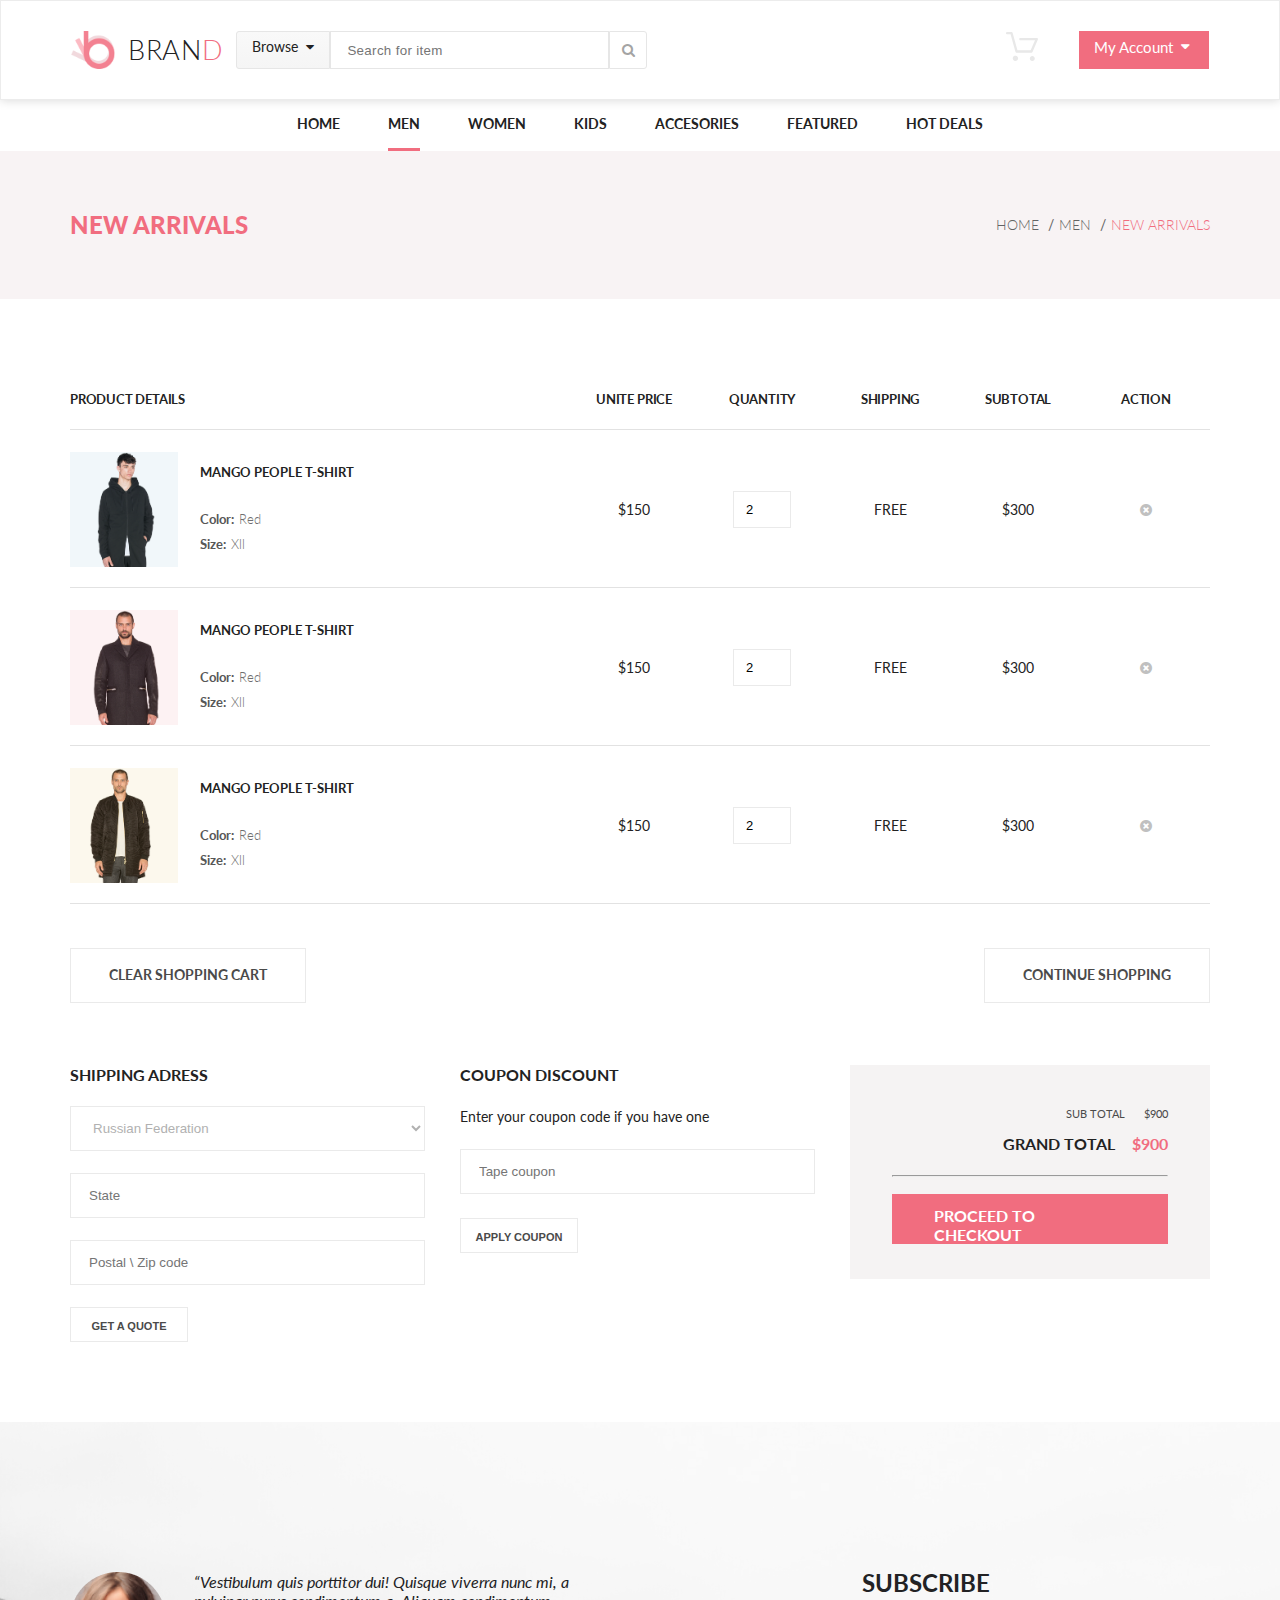
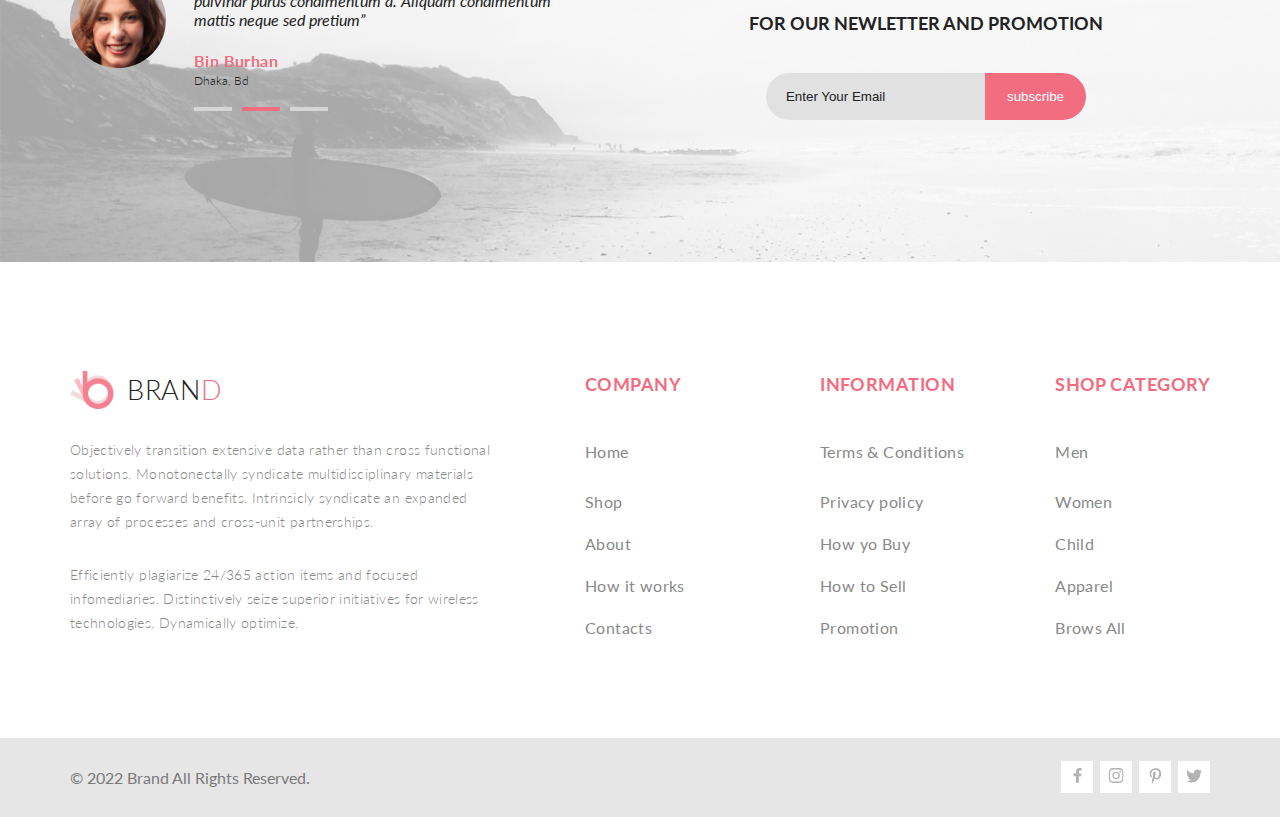
==== commit 29545f8e: "перенос состояние корзины из кнопки мой аакаунт в кнопку корзина" ====
--- a/cart.html
+++ b/cart.html
@@ -1,409 +1,469 @@
 <!DOCTYPE html>
 <html lang="en">
 
-<head>
-    <meta charset="UTF-8">
-    <meta name="viewport" content="width=device-width, initial-scale=1.0">
-    <title>THE BRAND OF LUXERIOUS FASHION</title>
-    <link rel="stylesheet" href="./css/style.css">
-    <link rel="stylesheet" href="./css/media.css">
-    <link rel="preconnect" href="https://fonts.googleapis.com">
-    <link rel="preconnect" href="https://fonts.gstatic.com" crossorigin>
-    <link href="https://fonts.googleapis.com/css2?family=Lato:wght@300;400;700;900&display=swap" rel="stylesheet">
-    <link rel="stylesheet" href="./font/font-awesome/css/font-awesome.min.css">
-</head>
-
-<body>
-    <!-- заголовок сайта -->
-    <header class="main-header center">
-        <div class="main-header__left">
-            <a class="main-header__left main-header__link" href="./index.html">
-                <img src="./img/logo.png" width="44" height="38" alt="Логотип">
-                <h1 class="main-header__brand">bran<span class="main-header__brand_red">d</span></h1>
-            </a>
-            <!-- кнопка поиска параметров -->
-            <details class="drop drop_browse">
-                <summary class="drop__summary">Browse <i class="fa fa-caret-down" aria-hidden="true"></i></summary>
-                <div class="drop__items drop__items_browse">
-                    <div class="drop__item">
-                        <h3 class="menu__title">Home</h3>
-                        <a href="#" class="menu__link menu__link_drop">Dresses</a>
-                        <a href="#" class="menu__link menu__link_drop">Tops</a>
-                        <a href="#" class="menu__link menu__link_drop">Sweaters/Knits</a>
-                        <a href="#" class="menu__link menu__link_drop">Jackets/Coats</a>
-                        <a href="#" class="menu__link menu__link_drop">Blazers</a>
-                        <a href="#" class="menu__link menu__link_drop">Denim</a>
-                        <a href="#" class="menu__link menu__link_drop">Leggings/Pants</a>
-                        <a href="#" class="menu__link menu__link_drop">Skirts/Shorts</a>
-                        <a href="#" class="menu__link menu__link_drop">Accessories</a>
-                    </div>
-                    <div class="drop__item">
-                        <h3 class="menu__title">Home</h3>
-                        <a href="#" class="menu__link menu__link_drop">Dresses</a>
-                        <a href="#" class="menu__link menu__link_drop">Tops</a>
-                        <a href="#" class="menu__link menu__link_drop">Sweaters/Knits</a>
-                        <a href="#" class="menu__link menu__link_drop">Jackets/Coats</a>
-                        <a href="#" class="menu__link menu__link_drop">Blazers</a>
-                        <a href="#" class="menu__link menu__link_drop">Denim</a>
-                        <a href="#" class="menu__link menu__link_drop">Leggings/Pants</a>
-                        <a href="#" class="menu__link menu__link_drop">Skirts/Shorts</a>
-                        <a href="#" class="menu__link menu__link_drop">Accessories</a>
-                    </div>
-                </div>
-            </details>
-
-            <!-- форма поиска -->
-            <form class="main-header__search" action="#">
-                <input class="main-header__input main-header__input_search" type="text" placeholder="Search for item">
-                <label class="main-header__input main-header__input_find" for="">
-                    <i class="fa fa-search" aria-hidden="true"></i>
-                </label>
-            </form>
-            <!-- // форма поиска -->
-        </div>
-        <div class="main-header__right">
-            <svg xmlns="http://www.w3.org/2000/svg" class="store mobile-none" width="32" height="29" viewBox="0 0 32 29"
-                fill="none">
-                <path
-                    d="M26.2009 29C25.5532 28.9738 24.9415 28.6948 24.4972 28.2227C24.0529 27.7506 23.8114 27.1232 23.8245 26.475C23.8376 25.8269 24.1043 25.2097 24.5673 24.7559C25.0303 24.3022 25.6527 24.048 26.301 24.048C26.9493 24.048 27.5717 24.3022 28.0347 24.7559C28.4977 25.2097 28.7644 25.8269 28.7775 26.475C28.7906 27.1232 28.549 27.7506 28.1047 28.2227C27.6604 28.6948 27.0488 28.9738 26.401 29H26.2009ZM6.75293 26.32C6.75293 25.79 6.91011 25.2718 7.20459 24.8311C7.49907 24.3904 7.91764 24.0469 8.40735 23.844C8.89705 23.6412 9.43594 23.5881 9.95581 23.6915C10.4757 23.7949 10.9532 24.0502 11.328 24.425C11.7028 24.7998 11.9581 25.2773 12.0615 25.7972C12.1649 26.317 12.1118 26.8559 11.9089 27.3456C11.7061 27.8353 11.3626 28.2539 10.9219 28.5483C10.4812 28.8428 9.96304 29 9.43298 29C9.08087 29.0003 8.73212 28.9311 8.40674 28.7966C8.08136 28.662 7.78569 28.4646 7.53662 28.2158C7.28755 27.9669 7.09001 27.6713 6.9552 27.3461C6.82039 27.0208 6.75098 26.6721 6.75098 26.32H6.75293ZM10.553 20.686C10.2935 20.6868 10.0409 20.6024 9.83411 20.4457C9.62727 20.2891 9.47758 20.0689 9.40796 19.819L4.57495 2.36401H1.18201C0.868521 2.36401 0.567859 2.23947 0.346191 2.01781C0.124523 1.79614 0 1.49549 0 1.18201C0 0.868519 0.124523 0.567873 0.346191 0.346205C0.567859 0.124537 0.868521 5.81268e-06 1.18201 5.81268e-06H5.46301C5.7225 -0.00080736 5.97504 0.0837201 6.18176 0.240568C6.38848 0.397416 6.53784 0.617884 6.60693 0.868006L11.4399 18.323H24.6179L29.001 8.27501H14.401C14.2428 8.27961 14.0854 8.25242 13.9379 8.19507C13.7904 8.13771 13.6559 8.05134 13.5424 7.94108C13.4288 7.83082 13.3386 7.69891 13.277 7.55315C13.2154 7.40739 13.1836 7.25075 13.1836 7.0925C13.1836 6.93426 13.2154 6.77762 13.277 6.63186C13.3386 6.4861 13.4288 6.35419 13.5424 6.24393C13.6559 6.13367 13.7904 6.0473 13.9379 5.98994C14.0854 5.93259 14.2428 5.90541 14.401 5.91001H30.814C31.0097 5.90996 31.2022 5.95866 31.3744 6.05172C31.5465 6.14478 31.6928 6.27926 31.7999 6.44301C31.9078 6.60729 31.9734 6.79569 31.9908 6.99145C32.0083 7.18721 31.9771 7.38424 31.9 7.565L26.495 19.977C26.4026 20.1876 26.251 20.3668 26.0585 20.4927C25.866 20.6186 25.641 20.6858 25.411 20.686H10.553Z"
-                    fill="#E8E8E8" />
-            </svg>
-            <!-- кнопка профиля -->
-            <details class="drop drop_account">
-                <summary class="drop__summary">My Account<i class="fa fa-caret-down" aria-hidden="true"></i>
-                </summary>
-                <!-- блок с карточками -->
-                <div class="drop__items drop__items_account">
-                    <!-- карточка 1 -->
-                    <div class="drop__item_buy">
-                        <a href="#MyAccount1"><img src="./img/card/card1.png" alt="товар в корзине"></a>
-                        <div class="drop__item-data">
-                            <h3 class="drop__item-text">Rebox Zane</h3>
-                            <div class="drop__item-star">
-                                <i class="fa fa-star drop_star" aria-hidden="true"></i>
-                                <i class="fa fa-star drop_star" aria-hidden="true"></i>
-                                <i class="fa fa-star drop_star" aria-hidden="true"></i>
-                                <i class="fa fa-star drop_star" aria-hidden="true"></i>
-                                <i class="fa fa-star-half-o drop_star" aria-hidden="true"></i>
+    <head>
+        <meta charset="UTF-8">
+        <meta name="viewport" content="width=device-width, initial-scale=1.0">
+        <title>THE BRAND OF LUXERIOUS FASHION</title>
+        <link rel="stylesheet" href="./css/style.css">
+        <link rel="stylesheet" href="./css/media.css">
+        <link rel="preconnect" href="https://fonts.googleapis.com">
+        <link rel="preconnect" href="https://fonts.gstatic.com" crossorigin>
+        <link href="https://fonts.googleapis.com/css2?family=Lato:wght@300;400;700;900&display=swap" rel="stylesheet">
+        <link rel="stylesheet" href="./font/font-awesome/css/font-awesome.min.css">
+    </head>
+
+    <body>
+        <!-- заголовок сайта -->
+        <header class="main-header center">
+            <div class="main-header__left">
+                <a class="main-header__left main-header__link" href="./index.html">
+                    <img src="./img/logo.png" width="44" height="38" alt="Логотип">
+                    <h1 class="main-header__brand">bran<span class="main-header__brand_red">d</span></h1>
+                </a>
+                <!-- кнопка поиска параметров -->
+                <details class="drop drop_browse">
+                    <summary class="drop__summary">Browse <i class="fa fa-caret-down" aria-hidden="true"></i></summary>
+                    <div class="drop__items drop__items_browse">
+                        <div class="drop__item">
+                            <h3 class="menu__title">Home</h3>
+                            <a href="#" class="menu__link menu__link_drop">Dresses</a>
+                            <a href="#" class="menu__link menu__link_drop">Tops</a>
+                            <a href="#" class="menu__link menu__link_drop">Sweaters/Knits</a>
+                            <a href="#" class="menu__link menu__link_drop">Jackets/Coats</a>
+                            <a href="#" class="menu__link menu__link_drop">Blazers</a>
+                            <a href="#" class="menu__link menu__link_drop">Denim</a>
+                            <a href="#" class="menu__link menu__link_drop">Leggings/Pants</a>
+                            <a href="#" class="menu__link menu__link_drop">Skirts/Shorts</a>
+                            <a href="#" class="menu__link menu__link_drop">Accessories</a>
+                        </div>
+                        <div class="drop__item">
+                            <h3 class="menu__title">Home</h3>
+                            <a href="#" class="menu__link menu__link_drop">Dresses</a>
+                            <a href="#" class="menu__link menu__link_drop">Tops</a>
+                            <a href="#" class="menu__link menu__link_drop">Sweaters/Knits</a>
+                            <a href="#" class="menu__link menu__link_drop">Jackets/Coats</a>
+                            <a href="#" class="menu__link menu__link_drop">Blazers</a>
+                            <a href="#" class="menu__link menu__link_drop">Denim</a>
+                            <a href="#" class="menu__link menu__link_drop">Leggings/Pants</a>
+                            <a href="#" class="menu__link menu__link_drop">Skirts/Shorts</a>
+                            <a href="#" class="menu__link menu__link_drop">Accessories</a>
+                        </div>
+                    </div>
+                </details>
+
+                <!-- форма поиска -->
+                <form class="main-header__search" action="#">
+                    <input class="main-header__input main-header__input_search" type="text"
+                        placeholder="Search for item">
+                    <label class="main-header__input main-header__input_find" for="">
+                        <i class="fa fa-search" aria-hidden="true"></i>
+                    </label>
+                </form>
+                <!-- // форма поиска -->
+            </div>
+            <div class="main-header__right">
+                <details  class="drop">
+                    <summary class="drop__cart-summary">
+                        <svg xmlns="http://www.w3.org/2000/svg" class="store mobile-none" width="32" height="29"
+                            viewBox="0 0 32 29" fill="none">
+                            <path
+                                d="M26.2009 29C25.5532 28.9738 24.9415 28.6948 24.4972 28.2227C24.0529 27.7506 23.8114 27.1232 23.8245 26.475C23.8376 25.8269 24.1043 25.2097 24.5673 24.7559C25.0303 24.3022 25.6527 24.048 26.301 24.048C26.9493 24.048 27.5717 24.3022 28.0347 24.7559C28.4977 25.2097 28.7644 25.8269 28.7775 26.475C28.7906 27.1232 28.549 27.7506 28.1047 28.2227C27.6604 28.6948 27.0488 28.9738 26.401 29H26.2009ZM6.75293 26.32C6.75293 25.79 6.91011 25.2718 7.20459 24.8311C7.49907 24.3904 7.91764 24.0469 8.40735 23.844C8.89705 23.6412 9.43594 23.5881 9.95581 23.6915C10.4757 23.7949 10.9532 24.0502 11.328 24.425C11.7028 24.7998 11.9581 25.2773 12.0615 25.7972C12.1649 26.317 12.1118 26.8559 11.9089 27.3456C11.7061 27.8353 11.3626 28.2539 10.9219 28.5483C10.4812 28.8428 9.96304 29 9.43298 29C9.08087 29.0003 8.73212 28.9311 8.40674 28.7966C8.08136 28.662 7.78569 28.4646 7.53662 28.2158C7.28755 27.9669 7.09001 27.6713 6.9552 27.3461C6.82039 27.0208 6.75098 26.6721 6.75098 26.32H6.75293ZM10.553 20.686C10.2935 20.6868 10.0409 20.6024 9.83411 20.4457C9.62727 20.2891 9.47758 20.0689 9.40796 19.819L4.57495 2.36401H1.18201C0.868521 2.36401 0.567859 2.23947 0.346191 2.01781C0.124523 1.79614 0 1.49549 0 1.18201C0 0.868519 0.124523 0.567873 0.346191 0.346205C0.567859 0.124537 0.868521 5.81268e-06 1.18201 5.81268e-06H5.46301C5.7225 -0.00080736 5.97504 0.0837201 6.18176 0.240568C6.38848 0.397416 6.53784 0.617884 6.60693 0.868006L11.4399 18.323H24.6179L29.001 8.27501H14.401C14.2428 8.27961 14.0854 8.25242 13.9379 8.19507C13.7904 8.13771 13.6559 8.05134 13.5424 7.94108C13.4288 7.83082 13.3386 7.69891 13.277 7.55315C13.2154 7.40739 13.1836 7.25075 13.1836 7.0925C13.1836 6.93426 13.2154 6.77762 13.277 6.63186C13.3386 6.4861 13.4288 6.35419 13.5424 6.24393C13.6559 6.13367 13.7904 6.0473 13.9379 5.98994C14.0854 5.93259 14.2428 5.90541 14.401 5.91001H30.814C31.0097 5.90996 31.2022 5.95866 31.3744 6.05172C31.5465 6.14478 31.6928 6.27926 31.7999 6.44301C31.9078 6.60729 31.9734 6.79569 31.9908 6.99145C32.0083 7.18721 31.9771 7.38424 31.9 7.565L26.495 19.977C26.4026 20.1876 26.251 20.3668 26.0585 20.4927C25.866 20.6186 25.641 20.6858 25.411 20.686H10.553Z"
+                                fill="#E8E8E8" />
+                        </svg>
+                    </summary>
+                    <div class="drop__items drop__items_account">
+                        <!-- карточка 1 -->
+                        <div class="drop__item_buy">
+                            <a href="#MyAccount1"><img src="./img/card/card1.png" alt="товар в корзине"></a>
+                            <div class="drop__item-data">
+                                <h3 class="drop__item-text">Rebox Zane</h3>
+                                <div class="drop__item-star">
+                                    <i class="fa fa-star drop_star" aria-hidden="true"></i>
+                                    <i class="fa fa-star drop_star" aria-hidden="true"></i>
+                                    <i class="fa fa-star drop_star" aria-hidden="true"></i>
+                                    <i class="fa fa-star drop_star" aria-hidden="true"></i>
+                                    <i class="fa fa-star-half-o drop_star" aria-hidden="true"></i>
+                                </div>
+                                <p class="drop__item-text drop__item_price">1 <span class="drop__span">x</span> $250</p>
                             </div>
-                            <p class="drop__item-text drop__item_price">1 <span class="drop__span">x</span> $250</p>
-                        </div>
-                        <div class="drop__close">
-                            <i class="fa fa-times-circle drop__item_close" aria-hidden="true"></i>
-                        </div>
-                    </div>
-                    <hr>
-                    <!-- карточка 2 -->
-                    <div class="drop__item_buy">
-                        <a href="#MyAccount2"><img src="./img/card/card2.png" alt="товар в корзине"></a>
-                        <div class="drop__item-data">
-                            <h3 class="drop__item-text">Rebox Zane</h3>
-                            <div class="drop__item-star">
-                                <i class="fa fa-star drop_star" aria-hidden="true"></i>
-                                <i class="fa fa-star drop_star" aria-hidden="true"></i>
-                                <i class="fa fa-star drop_star" aria-hidden="true"></i>
-                                <i class="fa fa-star drop_star" aria-hidden="true"></i>
-                                <i class="fa fa-star-half-o drop_star" aria-hidden="true"></i>
+                            <div class="drop__close">
+                                <i class="fa fa-times-circle drop__item_close" aria-hidden="true"></i>
                             </div>
-                            <p class="drop__item-text drop__item_price">1 <span class="drop__span">x</span> $250</p>
-                        </div>
-                        <div class="drop__close">
-                            <i class="fa fa-times-circle drop__item_close" aria-hidden="true"></i>
-                        </div>
-                    </div>
-                    <hr>
-                    <div class="drop__total">
-                        <p class="drop__total_price">TOTAL</p>
-                        <p class="drop__total_price">$500.00</p>
-                    </div>
-                    <div class="drop__button-account">
-                        <a class="drop__button-account_link drop__button-account_hover" href="./checkout.html">Checkout</a>
-                        <a class="menu__link drop__button-account_link drop__button-account_gray" href="./cart.html">Go
-                            to
-                            cart</a>
-                    </div>
-                </div>
-            </details>
-        </div>
-    </header>
-    <!-- // заголовок сайта -->
-
-    <!-- Главное Меню -->
-    <section class="navigation center">
-        <ul class="menu">
-            <li class="menu__list "><a href="./index.html" class="menu__link">home</a>
-                <div class="dropdown dropdown_home">
-                    <div class="menu__item">
-                        <h3 class="menu__title">Home</h3>
-                        <a href="#" class="menu__link menu__link_drop">Dresses</a>
-                        <a href="#" class="menu__link menu__link_drop">Tops</a>
-                        <a href="#" class="menu__link menu__link_drop">Sweaters/Knits</a>
-                        <a href="#" class="menu__link menu__link_drop">Jackets/Coats</a>
-                        <a href="#" class="menu__link menu__link_drop">Blazers</a>
-                        <a href="#" class="menu__link menu__link_drop">Denim</a>
-                        <a href="#" class="menu__link menu__link_drop">Leggings/Pants</a>
-                        <a href="#" class="menu__link menu__link_drop">Skirts/Shorts</a>
-                        <a href="#" class="menu__link menu__link_drop">Accessories</a>
-                    </div>
-                </div>
-            </li>
-            <li class="menu__list menu__list_active"><a href="./product.html" class="menu__link">men</a>
-                <div class="dropdown">
-                    <div class="menu__item">
-                        <h3 class="menu__title">men</h3>
-                        <a href="#" class="menu__link menu__link_drop">Dresses</a>
-                        <a href="#" class="menu__link menu__link_drop">Tops</a>
-                        <a href="#" class="menu__link menu__link_drop">Sweaters/Knits</a>
-                        <a href="#" class="menu__link menu__link_drop">Jackets/Coats</a>
-                        <a href="#" class="menu__link menu__link_drop">Blazers</a>
-                        <a href="#" class="menu__link menu__link_drop">Denim</a>
-                        <a href="#" class="menu__link menu__link_drop">Leggings/Pants</a>
-                        <a href="#" class="menu__link menu__link_drop">Skirts/Shorts</a>
-                        <a href="#" class="menu__link menu__link_drop">Accessories</a>
-                    </div>
-                    <div class="menu__item">
-                        <h3 class="menu__title">men</h3>
-                        <a href="#" class="menu__link menu__link_drop">Dresses</a>
-                        <a href="#" class="menu__link menu__link_drop">Tops</a>
-                        <a href="#" class="menu__link menu__link_drop">Sweaters/Knits</a>
-                        <a href="#" class="menu__link menu__link_drop">Jackets/Coats</a>
-                    </div>
-                    <div class="menu__item menu__item_mv-dwn">
-                        <h3 class="menu__title">men</h3>
-                        <a href="#" class="menu__link menu__link_drop">Dresses</a>
-                        <a href="#" class="menu__link menu__link_drop">Tops</a>
-                        <a href="#" class="menu__link menu__link_drop">Sweaters/Knits</a>
-                    </div>
-                    <div class="menu__item menu__item_mv-up">
-                        <h3 class="menu__title">men</h3>
-                        <a href="#" class="menu__link menu__link_drop">Dresses</a>
-                        <a href="#" class="menu__link menu__link_drop">Tops</a>
-                        <a href="#" class="menu__link menu__link_drop">Sweaters/Knits</a>
-                        <a href="#" class="menu__link menu__link_drop">Jackets/Coats</a>
-                    </div>
-                    <div class="menu__item menu__item_bg">
-                        <a href="#SupersaleMan" class="menu__link menu__link_drop">
-                            <img class="menu__item_img" src="./img/sale-baner.png" alt="">
-                        </a>
-                        <p class="menu__item_sale">Super sale!</p>
-                    </div>
-                </div>
-            </li>
-            <li class="menu__list"><a href="#3" class="menu__link">women</a>
-                <div class="dropdown">
-                    <div class="menu__item">
-                        <h3 class="menu__title">women</h3>
-                        <a href="#" class="menu__link menu__link_drop">Dresses</a>
-                        <a href="#" class="menu__link menu__link_drop">Tops</a>
-                        <a href="#" class="menu__link menu__link_drop">Sweaters/Knits</a>
-                        <a href="#" class="menu__link menu__link_drop">Jackets/Coats</a>
-                        <a href="#" class="menu__link menu__link_drop">Blazers</a>
-                        <a href="#" class="menu__link menu__link_drop">Denim</a>
-                        <a href="#" class="menu__link menu__link_drop">Leggings/Pants</a>
-                        <a href="#" class="menu__link menu__link_drop">Skirts/Shorts</a>
-                        <a href="#" class="menu__link menu__link_drop">Accessories</a>
-                    </div>
-                    <div class="menu__item">
-                        <h3 class="menu__title">women</h3>
-                        <a href="#" class="menu__link menu__link_drop">Dresses</a>
-                        <a href="#" class="menu__link menu__link_drop">Tops</a>
-                        <a href="#" class="menu__link menu__link_drop">Sweaters/Knits</a>
-                        <a href="#" class="menu__link menu__link_drop">Jackets/Coats</a>
-                    </div>
-                    <div class="menu__item menu__item_mv-dwn">
-                        <h3 class="menu__title">women</h3>
-                        <a href="#" class="menu__link menu__link_drop">Dresses</a>
-                        <a href="#" class="menu__link menu__link_drop">Tops</a>
-                        <a href="#" class="menu__link menu__link_drop">Sweaters/Knits</a>
-                    </div>
-                    <div class="menu__item menu__item_mv-up">
-                        <h3 class="menu__title">women</h3>
-                        <a href="#" class="menu__link menu__link_drop">Dresses</a>
-                        <a href="#" class="menu__link menu__link_drop">Tops</a>
-                        <a href="#" class="menu__link menu__link_drop">Sweaters/Knits</a>
-                        <a href="#" class="menu__link menu__link_drop">Jackets/Coats</a>
-                    </div>
-                    <div class="menu__item menu__item_bg">
-                        <a href="#SupersaleWoman" class="menu__link menu__link_drop">
-                            <img class="menu__item_img" src="./img/sale-baner.png" alt="">
-                        </a>
-                        <p class="menu__item_sale">Super sale!</p>
-                    </div>
-                </div>
-            </li>
-            <li class="menu__list cntr"><a href="#4" class="menu__link">kids</a>
-                <div class="dropdown">
-                    <div class="menu__item">
-                        <h3 class="menu__title">kids</h3>
-                        <a href="#" class="menu__link menu__link_drop">Dresses</a>
-                        <a href="#" class="menu__link menu__link_drop">Tops</a>
-                        <a href="#" class="menu__link menu__link_drop">Sweaters/Knits</a>
-                        <a href="#" class="menu__link menu__link_drop">Jackets/Coats</a>
-                        <a href="#" class="menu__link menu__link_drop">Blazers</a>
-                        <a href="#" class="menu__link menu__link_drop">Denim</a>
-                        <a href="#" class="menu__link menu__link_drop">Leggings/Pants</a>
-                        <a href="#" class="menu__link menu__link_drop">Skirts/Shorts</a>
-                        <a href="#" class="menu__link menu__link_drop">Accessories</a>
-                    </div>
-                    <div class="menu__item">
-                        <h3 class="menu__title">kids</h3>
-                        <a href="#" class="menu__link menu__link_drop">Dresses</a>
-                        <a href="#" class="menu__link menu__link_drop">Tops</a>
-                        <a href="#" class="menu__link menu__link_drop">Sweaters/Knits</a>
-                        <a href="#" class="menu__link menu__link_drop">Jackets/Coats</a>
-                    </div>
-                    <div class="menu__item menu__item_mv-dwn">
-                        <h3 class="menu__title">kids</h3>
-                        <a href="#" class="menu__link menu__link_drop">Dresses</a>
-                        <a href="#" class="menu__link menu__link_drop">Tops</a>
-                        <a href="#" class="menu__link menu__link_drop">Sweaters/Knits</a>
-                    </div>
-                    <div class="menu__item menu__item_mv-up">
-                        <h3 class="menu__title">kids</h3>
-                        <a href="#" class="menu__link menu__link_drop">Dresses</a>
-                        <a href="#" class="menu__link menu__link_drop">Tops</a>
-                        <a href="#" class="menu__link menu__link_drop">Sweaters/Knits</a>
-                        <a href="#" class="menu__link menu__link_drop">Jackets/Coats</a>
-                    </div>
-                    <div class="menu__item menu__item_bg">
-                        <a href="#SupersaleKids" class="menu__link menu__link_drop">
-                            <img class="menu__item_img" src="./img/sale-baner.png" alt="">
-                        </a>
-                        <p class="menu__item_sale">Super sale!</p>
-                    </div>
-                </div>
-            </li>
-            <li class="menu__list acc"><a href="#5" class="menu__link">accesories</a>
-                <div class="dropdown">
-                    <div class="menu__item">
-                        <h3 class="menu__title">accesories</h3>
-                        <a href="#" class="menu__link menu__link_drop">Dresses</a>
-                        <a href="#" class="menu__link menu__link_drop">Tops</a>
-                        <a href="#" class="menu__link menu__link_drop">Sweaters/Knits</a>
-                        <a href="#" class="menu__link menu__link_drop">Jackets/Coats</a>
-                        <a href="#" class="menu__link menu__link_drop">Blazers</a>
-                        <a href="#" class="menu__link menu__link_drop">Denim</a>
-                        <a href="#" class="menu__link menu__link_drop">Leggings/Pants</a>
-                        <a href="#" class="menu__link menu__link_drop">Skirts/Shorts</a>
-                        <a href="#" class="menu__link menu__link_drop">Accessories</a>
-                    </div>
-                    <div class="menu__item">
-                        <h3 class="menu__title">accesories</h3>
-                        <a href="#" class="menu__link menu__link_drop">Dresses</a>
-                        <a href="#" class="menu__link menu__link_drop">Tops</a>
-                        <a href="#" class="menu__link menu__link_drop">Sweaters/Knits</a>
-                        <a href="#" class="menu__link menu__link_drop">Jackets/Coats</a>
-                    </div>
-                    <div class="menu__item menu__item_mv-dwn">
-                        <h3 class="menu__title">accesories</h3>
-                        <a href="#" class="menu__link menu__link_drop">Dresses</a>
-                        <a href="#" class="menu__link menu__link_drop">Tops</a>
-                        <a href="#" class="menu__link menu__link_drop">Sweaters/Knits</a>
-                    </div>
-                    <div class="menu__item menu__item_mv-up">
-                        <h3 class="menu__title">accesories</h3>
-                        <a href="#" class="menu__link menu__link_drop">Dresses</a>
-                        <a href="#" class="menu__link menu__link_drop">Tops</a>
-                        <a href="#" class="menu__link menu__link_drop">Sweaters/Knits</a>
-                        <a href="#" class="menu__link menu__link_drop">Jackets/Coats</a>
-                    </div>
-                    <div class="menu__item menu__item_bg">
-                        <a href="#SupersaleAcc" class="menu__link menu__link_drop">
-                            <img class="menu__item_img" src="./img/sale-baner.png" alt="">
-                        </a>
-                        <p class="menu__item_sale">Super sale!</p>
-                    </div>
-                </div>
-            </li>
-            <li class="menu__list last"><a href="#6" class="menu__link">featured</a>
-                <div class="dropdown">
-                    <div class="menu__item">
-                        <h3 class="menu__title">featured</h3>
-                        <a href="#" class="menu__link menu__link_drop">Dresses</a>
-                        <a href="#" class="menu__link menu__link_drop">Tops</a>
-                        <a href="#" class="menu__link menu__link_drop">Sweaters/Knits</a>
-                        <a href="#" class="menu__link menu__link_drop">Jackets/Coats</a>
-                        <a href="#" class="menu__link menu__link_drop">Blazers</a>
-                        <a href="#" class="menu__link menu__link_drop">Denim</a>
-                        <a href="#" class="menu__link menu__link_drop">Leggings/Pants</a>
-                        <a href="#" class="menu__link menu__link_drop">Skirts/Shorts</a>
-                        <a href="#" class="menu__link menu__link_drop">Accessories</a>
-                    </div>
-                    <div class="menu__item">
-                        <h3 class="menu__title">featured</h3>
-                        <a href="#" class="menu__link menu__link_drop">Dresses</a>
-                        <a href="#" class="menu__link menu__link_drop">Tops</a>
-                        <a href="#" class="menu__link menu__link_drop">Sweaters/Knits</a>
-                        <a href="#" class="menu__link menu__link_drop">Jackets/Coats</a>
-                    </div>
-                    <div class="menu__item menu__item_mv-dwn">
-                        <h3 class="menu__title">featured</h3>
-                        <a href="#" class="menu__link menu__link_drop">Dresses</a>
-                        <a href="#" class="menu__link menu__link_drop">Tops</a>
-                        <a href="#" class="menu__link menu__link_drop">Sweaters/Knits</a>
-                    </div>
-                    <div class="menu__item menu__item_mv-up">
-                        <h3 class="menu__title">featured</h3>
-                        <a href="#" class="menu__link menu__link_drop">Dresses</a>
-                        <a href="#" class="menu__link menu__link_drop">Tops</a>
-                        <a href="#" class="menu__link menu__link_drop">Sweaters/Knits</a>
-                        <a href="#" class="menu__link menu__link_drop">Jackets/Coats</a>
-                    </div>
-                    <div class="menu__item menu__item_bg">
-                        <a href="#SupersaleFeatured" class="menu__link menu__link_drop">
-                            <img class="menu__item_img" src="./img/sale-baner.png" alt="">
-                        </a>
-                        <p class="menu__item_sale">Super sale!</p>
-                    </div>
-                </div>
-            </li>
-            <li class="menu__list last"><a href="#7" class="menu__link">hot deals</a>
-                <div class="dropdown">
-                    <div class="menu__item">
-                        <h3 class="menu__title">hot deals</h3>
-                        <a href="#" class="menu__link menu__link_drop">Dresses</a>
-                        <a href="#" class="menu__link menu__link_drop">Tops</a>
-                        <a href="#" class="menu__link menu__link_drop">Sweaters/Knits</a>
-                        <a href="#" class="menu__link menu__link_drop">Jackets/Coats</a>
-                        <a href="#" class="menu__link menu__link_drop">Blazers</a>
-                        <a href="#" class="menu__link menu__link_drop">Denim</a>
-                        <a href="#" class="menu__link menu__link_drop">Leggings/Pants</a>
-                        <a href="#" class="menu__link menu__link_drop">Skirts/Shorts</a>
-                        <a href="#" class="menu__link menu__link_drop">Accessories</a>
-                    </div>
-                    <div class="menu__item">
-                        <h3 class="menu__title">hot deals</h3>
-                        <a href="#" class="menu__link menu__link_drop">Dresses</a>
-                        <a href="#" class="menu__link menu__link_drop">Tops</a>
-                        <a href="#" class="menu__link menu__link_drop">Sweaters/Knits</a>
-                        <a href="#" class="menu__link menu__link_drop">Jackets/Coats</a>
-                    </div>
-                    <div class="menu__item menu__item_mv-dwn">
-                        <h3 class="menu__title">hot deals</h3>
-                        <a href="#" class="menu__link menu__link_drop">Dresses</a>
-                        <a href="#" class="menu__link menu__link_drop">Tops</a>
-                        <a href="#" class="menu__link menu__link_drop">Sweaters/Knits</a>
-                    </div>
-                    <div class="menu__item menu__item_mv-up">
-                        <h3 class="menu__title">hot deals</h3>
-                        <a href="#" class="menu__link menu__link_drop">Dresses</a>
-                        <a href="#" class="menu__link menu__link_drop">Tops</a>
-                        <a href="#" class="menu__link menu__link_drop">Sweaters/Knits</a>
-                        <a href="#" class="menu__link menu__link_drop">Jackets/Coats</a>
-                    </div>
-                    <div class="menu__item menu__item_bg">
-                        <a href="#SupersaleHot" class="menu__link menu__link_drop">
-                            <img class="menu__item_img" src="./img/sale-baner.png" alt="">
-                        </a>
-                        <p class="menu__item_sale">Super sale!</p>
-                    </div>
-                </div>
-            </li>
-        </ul>
-    </section>
-    <!-- // Главное Меню -->
-
-    <!-- Блок хлебные крошки -->
+                        </div>
+                        <hr>
+                        <!-- карточка 2 -->
+                        <div class="drop__item_buy">
+                            <a href="#MyAccount2"><img src="./img/card/card2.png" alt="товар в корзине"></a>
+                            <div class="drop__item-data">
+                                <h3 class="drop__item-text">Rebox Zane</h3>
+                                <div class="drop__item-star">
+                                    <i class="fa fa-star drop_star" aria-hidden="true"></i>
+                                    <i class="fa fa-star drop_star" aria-hidden="true"></i>
+                                    <i class="fa fa-star drop_star" aria-hidden="true"></i>
+                                    <i class="fa fa-star drop_star" aria-hidden="true"></i>
+                                    <i class="fa fa-star-half-o drop_star" aria-hidden="true"></i>
+                                </div>
+                                <p class="drop__item-text drop__item_price">1 <span class="drop__span">x</span> $250</p>
+                            </div>
+                            <div class="drop__close">
+                                <i class="fa fa-times-circle drop__item_close" aria-hidden="true"></i>
+                            </div>
+                        </div>
+                        <hr>
+                        <div class="drop__total">
+                            <p class="drop__total_price">TOTAL</p>
+                            <p class="drop__total_price">$500.00</p>
+                        </div>
+                        <div class="drop__button-account">
+                            <a class="drop__button-account_link drop__button-account_hover"
+                                href="./checkout.html">Checkout</a>
+                            <a class="menu__link drop__button-account_link drop__button-account_gray"
+                                href="./cart.html">Go
+                                to
+                                cart</a>
+                        </div>
+                    </div>
+                </details>
+
+                <!-- кнопка профиля -->
+                <details class="drop drop_account my-account">
+                    <summary class="drop__summary ">My Account<i class="fa fa-caret-down" aria-hidden="true"></i>
+                    </summary>
+                    <!-- блок с карточками -->
+                    <div class="drop__items drop__items_account ">
+                        <!-- карточка 1 -->
+                        <div class="drop__item_buy">
+                            <a href="#MyAccount1"><img src="./img/card/card1.png" alt="товар в корзине"></a>
+                            <div class="drop__item-data">
+                                <h3 class="drop__item-text">Rebox Zane</h3>
+                                <div class="drop__item-star">
+                                    <i class="fa fa-star drop_star" aria-hidden="true"></i>
+                                    <i class="fa fa-star drop_star" aria-hidden="true"></i>
+                                    <i class="fa fa-star drop_star" aria-hidden="true"></i>
+                                    <i class="fa fa-star drop_star" aria-hidden="true"></i>
+                                    <i class="fa fa-star-half-o drop_star" aria-hidden="true"></i>
+                                </div>
+                                <p class="drop__item-text drop__item_price">1 <span class="drop__span">x</span> $250</p>
+                            </div>
+                            <div class="drop__close">
+                                <i class="fa fa-times-circle drop__item_close" aria-hidden="true"></i>
+                            </div>
+                        </div>
+                        <hr>
+                        <!-- карточка 2 -->
+                        <div class="drop__item_buy">
+                            <a href="#MyAccount2"><img src="./img/card/card2.png" alt="товар в корзине"></a>
+                            <div class="drop__item-data">
+                                <h3 class="drop__item-text">Rebox Zane</h3>
+                                <div class="drop__item-star">
+                                    <i class="fa fa-star drop_star" aria-hidden="true"></i>
+                                    <i class="fa fa-star drop_star" aria-hidden="true"></i>
+                                    <i class="fa fa-star drop_star" aria-hidden="true"></i>
+                                    <i class="fa fa-star drop_star" aria-hidden="true"></i>
+                                    <i class="fa fa-star-half-o drop_star" aria-hidden="true"></i>
+                                </div>
+                                <p class="drop__item-text drop__item_price">1 <span class="drop__span">x</span> $250</p>
+                            </div>
+                            <div class="drop__close">
+                                <i class="fa fa-times-circle drop__item_close" aria-hidden="true"></i>
+                            </div>
+                        </div>
+                        <hr>
+                        <div class="drop__total">
+                            <p class="drop__total_price">TOTAL</p>
+                            <p class="drop__total_price">$500.00</p>
+                        </div>
+                        <div class="drop__button-account">
+                            <a class="drop__button-account_link drop__button-account_hover"
+                                href="./checkout.html">Checkout</a>
+                            <a class="menu__link drop__button-account_link drop__button-account_gray"
+                                href="./cart.html">Go
+                                to
+                                cart</a>
+                        </div>
+                    </div>
+                </details>
+            </div>
+        </header>
+        <!-- // заголовок сайта -->
+
+        <!-- Главное Меню -->
+        <section class="navigation center">
+            <ul class="menu">
+                <li class="menu__list "><a href="./index.html" class="menu__link">home</a>
+                    <div class="dropdown dropdown_home">
+                        <div class="menu__item">
+                            <h3 class="menu__title">Home</h3>
+                            <a href="#" class="menu__link menu__link_drop">Dresses</a>
+                            <a href="#" class="menu__link menu__link_drop">Tops</a>
+                            <a href="#" class="menu__link menu__link_drop">Sweaters/Knits</a>
+                            <a href="#" class="menu__link menu__link_drop">Jackets/Coats</a>
+                            <a href="#" class="menu__link menu__link_drop">Blazers</a>
+                            <a href="#" class="menu__link menu__link_drop">Denim</a>
+                            <a href="#" class="menu__link menu__link_drop">Leggings/Pants</a>
+                            <a href="#" class="menu__link menu__link_drop">Skirts/Shorts</a>
+                            <a href="#" class="menu__link menu__link_drop">Accessories</a>
+                        </div>
+                    </div>
+                </li>
+                <li class="menu__list menu__list_active"><a href="./product.html" class="menu__link">men</a>
+                    <div class="dropdown">
+                        <div class="menu__item">
+                            <h3 class="menu__title">men</h3>
+                            <a href="#" class="menu__link menu__link_drop">Dresses</a>
+                            <a href="#" class="menu__link menu__link_drop">Tops</a>
+                            <a href="#" class="menu__link menu__link_drop">Sweaters/Knits</a>
+                            <a href="#" class="menu__link menu__link_drop">Jackets/Coats</a>
+                            <a href="#" class="menu__link menu__link_drop">Blazers</a>
+                            <a href="#" class="menu__link menu__link_drop">Denim</a>
+                            <a href="#" class="menu__link menu__link_drop">Leggings/Pants</a>
+                            <a href="#" class="menu__link menu__link_drop">Skirts/Shorts</a>
+                            <a href="#" class="menu__link menu__link_drop">Accessories</a>
+                        </div>
+                        <div class="menu__item">
+                            <h3 class="menu__title">men</h3>
+                            <a href="#" class="menu__link menu__link_drop">Dresses</a>
+                            <a href="#" class="menu__link menu__link_drop">Tops</a>
+                            <a href="#" class="menu__link menu__link_drop">Sweaters/Knits</a>
+                            <a href="#" class="menu__link menu__link_drop">Jackets/Coats</a>
+                        </div>
+                        <div class="menu__item menu__item_mv-dwn">
+                            <h3 class="menu__title">men</h3>
+                            <a href="#" class="menu__link menu__link_drop">Dresses</a>
+                            <a href="#" class="menu__link menu__link_drop">Tops</a>
+                            <a href="#" class="menu__link menu__link_drop">Sweaters/Knits</a>
+                        </div>
+                        <div class="menu__item menu__item_mv-up">
+                            <h3 class="menu__title">men</h3>
+                            <a href="#" class="menu__link menu__link_drop">Dresses</a>
+                            <a href="#" class="menu__link menu__link_drop">Tops</a>
+                            <a href="#" class="menu__link menu__link_drop">Sweaters/Knits</a>
+                            <a href="#" class="menu__link menu__link_drop">Jackets/Coats</a>
+                        </div>
+                        <div class="menu__item menu__item_bg">
+                            <a href="#SupersaleMan" class="menu__link menu__link_drop">
+                                <img class="menu__item_img" src="./img/sale-baner.png" alt="">
+                            </a>
+                            <p class="menu__item_sale">Super sale!</p>
+                        </div>
+                    </div>
+                </li>
+                <li class="menu__list"><a href="#3" class="menu__link">women</a>
+                    <div class="dropdown">
+                        <div class="menu__item">
+                            <h3 class="menu__title">women</h3>
+                            <a href="#" class="menu__link menu__link_drop">Dresses</a>
+                            <a href="#" class="menu__link menu__link_drop">Tops</a>
+                            <a href="#" class="menu__link menu__link_drop">Sweaters/Knits</a>
+                            <a href="#" class="menu__link menu__link_drop">Jackets/Coats</a>
+                            <a href="#" class="menu__link menu__link_drop">Blazers</a>
+                            <a href="#" class="menu__link menu__link_drop">Denim</a>
+                            <a href="#" class="menu__link menu__link_drop">Leggings/Pants</a>
+                            <a href="#" class="menu__link menu__link_drop">Skirts/Shorts</a>
+                            <a href="#" class="menu__link menu__link_drop">Accessories</a>
+                        </div>
+                        <div class="menu__item">
+                            <h3 class="menu__title">women</h3>
+                            <a href="#" class="menu__link menu__link_drop">Dresses</a>
+                            <a href="#" class="menu__link menu__link_drop">Tops</a>
+                            <a href="#" class="menu__link menu__link_drop">Sweaters/Knits</a>
+                            <a href="#" class="menu__link menu__link_drop">Jackets/Coats</a>
+                        </div>
+                        <div class="menu__item menu__item_mv-dwn">
+                            <h3 class="menu__title">women</h3>
+                            <a href="#" class="menu__link menu__link_drop">Dresses</a>
+                            <a href="#" class="menu__link menu__link_drop">Tops</a>
+                            <a href="#" class="menu__link menu__link_drop">Sweaters/Knits</a>
+                        </div>
+                        <div class="menu__item menu__item_mv-up">
+                            <h3 class="menu__title">women</h3>
+                            <a href="#" class="menu__link menu__link_drop">Dresses</a>
+                            <a href="#" class="menu__link menu__link_drop">Tops</a>
+                            <a href="#" class="menu__link menu__link_drop">Sweaters/Knits</a>
+                            <a href="#" class="menu__link menu__link_drop">Jackets/Coats</a>
+                        </div>
+                        <div class="menu__item menu__item_bg">
+                            <a href="#SupersaleWoman" class="menu__link menu__link_drop">
+                                <img class="menu__item_img" src="./img/sale-baner.png" alt="">
+                            </a>
+                            <p class="menu__item_sale">Super sale!</p>
+                        </div>
+                    </div>
+                </li>
+                <li class="menu__list cntr"><a href="#4" class="menu__link">kids</a>
+                    <div class="dropdown">
+                        <div class="menu__item">
+                            <h3 class="menu__title">kids</h3>
+                            <a href="#" class="menu__link menu__link_drop">Dresses</a>
+                            <a href="#" class="menu__link menu__link_drop">Tops</a>
+                            <a href="#" class="menu__link menu__link_drop">Sweaters/Knits</a>
+                            <a href="#" class="menu__link menu__link_drop">Jackets/Coats</a>
+                            <a href="#" class="menu__link menu__link_drop">Blazers</a>
+                            <a href="#" class="menu__link menu__link_drop">Denim</a>
+                            <a href="#" class="menu__link menu__link_drop">Leggings/Pants</a>
+                            <a href="#" class="menu__link menu__link_drop">Skirts/Shorts</a>
+                            <a href="#" class="menu__link menu__link_drop">Accessories</a>
+                        </div>
+                        <div class="menu__item">
+                            <h3 class="menu__title">kids</h3>
+                            <a href="#" class="menu__link menu__link_drop">Dresses</a>
+                            <a href="#" class="menu__link menu__link_drop">Tops</a>
+                            <a href="#" class="menu__link menu__link_drop">Sweaters/Knits</a>
+                            <a href="#" class="menu__link menu__link_drop">Jackets/Coats</a>
+                        </div>
+                        <div class="menu__item menu__item_mv-dwn">
+                            <h3 class="menu__title">kids</h3>
+                            <a href="#" class="menu__link menu__link_drop">Dresses</a>
+                            <a href="#" class="menu__link menu__link_drop">Tops</a>
+                            <a href="#" class="menu__link menu__link_drop">Sweaters/Knits</a>
+                        </div>
+                        <div class="menu__item menu__item_mv-up">
+                            <h3 class="menu__title">kids</h3>
+                            <a href="#" class="menu__link menu__link_drop">Dresses</a>
+                            <a href="#" class="menu__link menu__link_drop">Tops</a>
+                            <a href="#" class="menu__link menu__link_drop">Sweaters/Knits</a>
+                            <a href="#" class="menu__link menu__link_drop">Jackets/Coats</a>
+                        </div>
+                        <div class="menu__item menu__item_bg">
+                            <a href="#SupersaleKids" class="menu__link menu__link_drop">
+                                <img class="menu__item_img" src="./img/sale-baner.png" alt="">
+                            </a>
+                            <p class="menu__item_sale">Super sale!</p>
+                        </div>
+                    </div>
+                </li>
+                <li class="menu__list acc"><a href="#5" class="menu__link">accesories</a>
+                    <div class="dropdown">
+                        <div class="menu__item">
+                            <h3 class="menu__title">accesories</h3>
+                            <a href="#" class="menu__link menu__link_drop">Dresses</a>
+                            <a href="#" class="menu__link menu__link_drop">Tops</a>
+                            <a href="#" class="menu__link menu__link_drop">Sweaters/Knits</a>
+                            <a href="#" class="menu__link menu__link_drop">Jackets/Coats</a>
+                            <a href="#" class="menu__link menu__link_drop">Blazers</a>
+                            <a href="#" class="menu__link menu__link_drop">Denim</a>
+                            <a href="#" class="menu__link menu__link_drop">Leggings/Pants</a>
+                            <a href="#" class="menu__link menu__link_drop">Skirts/Shorts</a>
+                            <a href="#" class="menu__link menu__link_drop">Accessories</a>
+                        </div>
+                        <div class="menu__item">
+                            <h3 class="menu__title">accesories</h3>
+                            <a href="#" class="menu__link menu__link_drop">Dresses</a>
+                            <a href="#" class="menu__link menu__link_drop">Tops</a>
+                            <a href="#" class="menu__link menu__link_drop">Sweaters/Knits</a>
+                            <a href="#" class="menu__link menu__link_drop">Jackets/Coats</a>
+                        </div>
+                        <div class="menu__item menu__item_mv-dwn">
+                            <h3 class="menu__title">accesories</h3>
+                            <a href="#" class="menu__link menu__link_drop">Dresses</a>
+                            <a href="#" class="menu__link menu__link_drop">Tops</a>
+                            <a href="#" class="menu__link menu__link_drop">Sweaters/Knits</a>
+                        </div>
+                        <div class="menu__item menu__item_mv-up">
+                            <h3 class="menu__title">accesories</h3>
+                            <a href="#" class="menu__link menu__link_drop">Dresses</a>
+                            <a href="#" class="menu__link menu__link_drop">Tops</a>
+                            <a href="#" class="menu__link menu__link_drop">Sweaters/Knits</a>
+                            <a href="#" class="menu__link menu__link_drop">Jackets/Coats</a>
+                        </div>
+                        <div class="menu__item menu__item_bg">
+                            <a href="#SupersaleAcc" class="menu__link menu__link_drop">
+                                <img class="menu__item_img" src="./img/sale-baner.png" alt="">
+                            </a>
+                            <p class="menu__item_sale">Super sale!</p>
+                        </div>
+                    </div>
+                </li>
+                <li class="menu__list last"><a href="#6" class="menu__link">featured</a>
+                    <div class="dropdown">
+                        <div class="menu__item">
+                            <h3 class="menu__title">featured</h3>
+                            <a href="#" class="menu__link menu__link_drop">Dresses</a>
+                            <a href="#" class="menu__link menu__link_drop">Tops</a>
+                            <a href="#" class="menu__link menu__link_drop">Sweaters/Knits</a>
+                            <a href="#" class="menu__link menu__link_drop">Jackets/Coats</a>
+                            <a href="#" class="menu__link menu__link_drop">Blazers</a>
+                            <a href="#" class="menu__link menu__link_drop">Denim</a>
+                            <a href="#" class="menu__link menu__link_drop">Leggings/Pants</a>
+                            <a href="#" class="menu__link menu__link_drop">Skirts/Shorts</a>
+                            <a href="#" class="menu__link menu__link_drop">Accessories</a>
+                        </div>
+                        <div class="menu__item">
+                            <h3 class="menu__title">featured</h3>
+                            <a href="#" class="menu__link menu__link_drop">Dresses</a>
+                            <a href="#" class="menu__link menu__link_drop">Tops</a>
+                            <a href="#" class="menu__link menu__link_drop">Sweaters/Knits</a>
+                            <a href="#" class="menu__link menu__link_drop">Jackets/Coats</a>
+                        </div>
+                        <div class="menu__item menu__item_mv-dwn">
+                            <h3 class="menu__title">featured</h3>
+                            <a href="#" class="menu__link menu__link_drop">Dresses</a>
+                            <a href="#" class="menu__link menu__link_drop">Tops</a>
+                            <a href="#" class="menu__link menu__link_drop">Sweaters/Knits</a>
+                        </div>
+                        <div class="menu__item menu__item_mv-up">
+                            <h3 class="menu__title">featured</h3>
+                            <a href="#" class="menu__link menu__link_drop">Dresses</a>
+                            <a href="#" class="menu__link menu__link_drop">Tops</a>
+                            <a href="#" class="menu__link menu__link_drop">Sweaters/Knits</a>
+                            <a href="#" class="menu__link menu__link_drop">Jackets/Coats</a>
+                        </div>
+                        <div class="menu__item menu__item_bg">
+                            <a href="#SupersaleFeatured" class="menu__link menu__link_drop">
+                                <img class="menu__item_img" src="./img/sale-baner.png" alt="">
+                            </a>
+                            <p class="menu__item_sale">Super sale!</p>
+                        </div>
+                    </div>
+                </li>
+                <li class="menu__list last"><a href="#7" class="menu__link">hot deals</a>
+                    <div class="dropdown">
+                        <div class="menu__item">
+                            <h3 class="menu__title">hot deals</h3>
+                            <a href="#" class="menu__link menu__link_drop">Dresses</a>
+                            <a href="#" class="menu__link menu__link_drop">Tops</a>
+                            <a href="#" class="menu__link menu__link_drop">Sweaters/Knits</a>
+                            <a href="#" class="menu__link menu__link_drop">Jackets/Coats</a>
+                            <a href="#" class="menu__link menu__link_drop">Blazers</a>
+                            <a href="#" class="menu__link menu__link_drop">Denim</a>
+                            <a href="#" class="menu__link menu__link_drop">Leggings/Pants</a>
+                            <a href="#" class="menu__link menu__link_drop">Skirts/Shorts</a>
+                            <a href="#" class="menu__link menu__link_drop">Accessories</a>
+                        </div>
+                        <div class="menu__item">
+                            <h3 class="menu__title">hot deals</h3>
+                            <a href="#" class="menu__link menu__link_drop">Dresses</a>
+                            <a href="#" class="menu__link menu__link_drop">Tops</a>
+                            <a href="#" class="menu__link menu__link_drop">Sweaters/Knits</a>
+                            <a href="#" class="menu__link menu__link_drop">Jackets/Coats</a>
+                        </div>
+                        <div class="menu__item menu__item_mv-dwn">
+                            <h3 class="menu__title">hot deals</h3>
+                            <a href="#" class="menu__link menu__link_drop">Dresses</a>
+                            <a href="#" class="menu__link menu__link_drop">Tops</a>
+                            <a href="#" class="menu__link menu__link_drop">Sweaters/Knits</a>
+                        </div>
+                        <div class="menu__item menu__item_mv-up">
+                            <h3 class="menu__title">hot deals</h3>
+                            <a href="#" class="menu__link menu__link_drop">Dresses</a>
+                            <a href="#" class="menu__link menu__link_drop">Tops</a>
+                            <a href="#" class="menu__link menu__link_drop">Sweaters/Knits</a>
+                            <a href="#" class="menu__link menu__link_drop">Jackets/Coats</a>
+                        </div>
+                        <div class="menu__item menu__item_bg">
+                            <a href="#SupersaleHot" class="menu__link menu__link_drop">
+                                <img class="menu__item_img" src="./img/sale-baner.png" alt="">
+                            </a>
+                            <p class="menu__item_sale">Super sale!</p>
+                        </div>
+                    </div>
+                </li>
+            </ul>
+        </section>
+        <!-- // Главное Меню -->
+
+        <!-- Блок хлебные крошки -->
         <acide class="breadcrumbs center">
             <h2 class="breadcrumbs__title">New Arrivals</h2>
             <nav class="breadcrumbs__nav">
@@ -421,288 +481,288 @@
                 </ul>
             </nav>
         </acide>
-    <!-- // Блок хлебные крошки -->
-
-    <!-- блок состава корзины -->
-    <div class="cart center">
-        <!-- шапка таблицы товаров-->
-        <div class="shopping-list">
-            <p class="shopping-list__title">Product Details</p>
-            <p class="shopping-list__title cart__unit-title_center">unite Price</p>
-            <p class="shopping-list__title cart__unit-title_center">Quantity</p>
-            <p class="shopping-list__title cart__unit-title_center">shipping</p>
-            <p class="shopping-list__title cart__unit-title_center">Subtotal</p>
-            <p class="shopping-list__title cart__unit-title_center">ACTION</p>
-        </div>
-        <!-- карточка товара 1 -->
-        <div class="cart__unit shopping-list">
-            <a class="menu__link" href="item1">
-                <div class="cart__unit-about">
-                    <img src="./img/products/catalog8.png" alt="фото товара">
-                    <div class="cart__unit-title">
-                        <h3 class="cart__unit-head">Mango  People  T-shirt</h3>
-                        <p class="cart__unit-text">Color:<span class="cart__unit-span">Red</span> </p>
-                        <p class="cart__unit-text">Size:<span class="cart__unit-span">Xll</span> </p>
-                    </div>
-                </div>
-            </a>
-            <p class="cart__unit-title cart__unit-title_center">$150</p>
-            <input class="cart__unit-title_center cart__quantity" value="2" type="number" min="1">
-            <p class="cart__unit-title cart__unit-title_center">FREE</p>
-            <p class="cart__unit-title cart__unit-title_center">$300</p>
-            <i class="fa fa-times-circle drop__item_close cart__unit-title_center" aria-hidden="true"></i>
-        </div>
-        <!-- карточка товара 2 -->
-        <div class="cart__unit shopping-list">
-            <a class="menu__link" href="item2">
-                <div class="cart__unit-about">
-                    <img src="./img/products/catalog9.png" alt="фото товара" >
-                    <div class="cart__unit-title">
-                        <h3 class="cart__unit-head">Mango  People  T-shirt</h3>
-                        <p class="cart__unit-text">Color:<span class="cart__unit-span">Red</span> </p>
-                        <p class="cart__unit-text">Size:<span class="cart__unit-span">Xll</span> </p>
-                    </div>
-                </div>
-            </a>
-            <p class="cart__unit-title cart__unit-title_center">$150</p>
-            <input class="cart__unit-title_center cart__quantity" value="2" type="number" min="1">
-            <p class="cart__unit-title cart__unit-title_center">FREE</p>
-            <p class="cart__unit-title cart__unit-title_center">$300</p>
-            <i class="fa fa-times-circle drop__item_close cart__unit-title_center" aria-hidden="true"></i>
-        </div>
-        <!-- карточка товара 3 -->
-        <div class="cart__unit shopping-list">
-            <a class="menu__link" href="item3">
-                <div class="cart__unit-about">
-                    <img src="./img/products/catalog12.png" alt="фото товара">
-                    <div class="cart__unit-title">
-                        <h3 class="cart__unit-head">Mango  People  T-shirt</h3>
-                        <p class="cart__unit-text">Color:<span class="cart__unit-span">Red</span> </p>
-                        <p class="cart__unit-text">Size:<span class="cart__unit-span">Xll</span> </p>
-                    </div>
-                </div>
-            </a>
-            <p class="cart__unit-title cart__unit-title_center">$150</p>
-            <input class="cart__unit-title_center cart__quantity" value="2" type="number" min="1">
-            <p class="cart__unit-title cart__unit-title_center">FREE</p>
-            <p class="cart__unit-title cart__unit-title_center">$300</p>
-            <i class="fa fa-times-circle drop__item_close cart__unit-title_center" aria-hidden="true"></i>
-        </div>
-        <!-- кнопки управления заказом -->
-        <div class="cart__manage">
-            <a class="menu__link cart__link" href="#">clear shopping cart</a>
-            <a class="menu__link cart__link" href="#">continue shopping</a>
-        </div>
-        <!-- форма заполнения для заказа -->
-        <form action="#" class="shiping-info">
-            <div class="shiping-info__adress">
-                <h3 class="shiping-info__title">Shipping Adress</h3>
-                <select name="country" class="shiping-info__input">
-                    <option value="Russian Federation" selected>Russian Federation</option>
-                    <option value="Belarus">Belarus</option>
-                    <option value="Egypt">Egypt</option>
-                    <option value="China">China</option>
-                </select>
-                <input class="shiping-info__input" type="text" placeholder="State">
-                <input class="shiping-info__input" type="text" placeholder="Postal \ Zip code">
-                <button class="shiping-info__button" type="submit">get a quote</button>
-            </div>
-            <div class="shiping-info__discount">
-                <h3 class="shiping-info__title">coupon discount</h3>
-                <label for="">Enter your coupon code if you have one</label>
-                <input class="shiping-info__input" type="text" placeholder="Tape coupon">
-                <button class="shiping-info__button" type="submit">Apply coupon</button>
-            </div>
-            <div class="shiping-info__total">
-                <div class="shiping-info__sub">
-                    <p class="shiping-info__sub-total">Sub total</p>
-                    <p class="shiping-info__sub-total">$900</p>
-                </div>
-                <div class="shiping-info__sub shiping-info_grand">
-                    <p class="shiping-info__grand-total">GRAND TOTAL</p>
-                    <p class="shiping-info__grand-total shiping-info__grand-total_pink">$900</p>
-                </div>
-                <hr class="shiping-info__line">
-                <a class="menu__link shiping-info__button_total" href="#">proceed to checkout</a>
-
-            </div>
-        </form>
-    </div>
-    <!-- // блок состава корзины -->
-
-    <!-- блок Подписок -->
-    <section class="subscrybe center">
-        <div class="subscrybe-comment">
-
-            <img src="./img/Intersect.png" alt="фото">
-            <div class="subscrybe-comment__text">
-                <p class="subscrybe-comment__paragraf">
-                    “Vestibulum quis porttitor dui! Quisque viverra nunc mi,
-                    a pulvinar purus condimentum a. Aliquam condimentum mattis neque sed pretium”
-                </p>
-                <p class="subscrybe-comment__sign">
-                    <span class="subscrybe-comment__sign_font">Bin Burhan</span> <br>
-                    Dhaka, Bd
-                </p>
-                <div class="subscrybe-comment__pag">
-                    <span class="subscrybe-comment__span"></span><span
-                        class="subscrybe-comment__span subscrybe-comment__span_pink"></span><span
-                        class="subscrybe-comment__span"></span>
-                </div>
-            </div>
-        </div>
-
-        <div class="subscrybe-form">
-            <h3 class="subscrybe-form__text">
-                SUBSCRIBE <br>
-                <span class="subscrybe-form__paragraf">
-                    FOR OUR NEWLETTER AND PROMOTION
-                </span>
-            </h3>
-            <form action="#" class="forms">
-                <input type="email" value="Enter Your Email">
-                <button>subscribe</button>
+        <!-- // Блок хлебные крошки -->
+
+        <!-- блок состава корзины -->
+        <div class="cart center">
+            <!-- шапка таблицы товаров-->
+            <div class="shopping-list">
+                <p class="shopping-list__title">Product Details</p>
+                <p class="shopping-list__title cart__unit-title_center">unite Price</p>
+                <p class="shopping-list__title cart__unit-title_center">Quantity</p>
+                <p class="shopping-list__title cart__unit-title_center">shipping</p>
+                <p class="shopping-list__title cart__unit-title_center">Subtotal</p>
+                <p class="shopping-list__title cart__unit-title_center">ACTION</p>
+            </div>
+            <!-- карточка товара 1 -->
+            <div class="cart__unit shopping-list">
+                <a class="menu__link" href="item1">
+                    <div class="cart__unit-about">
+                        <img src="./img/products/catalog8.png" alt="фото товара">
+                        <div class="cart__unit-title">
+                            <h3 class="cart__unit-head">Mango People T-shirt</h3>
+                            <p class="cart__unit-text">Color:<span class="cart__unit-span">Red</span> </p>
+                            <p class="cart__unit-text">Size:<span class="cart__unit-span">Xll</span> </p>
+                        </div>
+                    </div>
+                </a>
+                <p class="cart__unit-title cart__unit-title_center">$150</p>
+                <input class="cart__unit-title_center cart__quantity" value="2" type="number" min="1">
+                <p class="cart__unit-title cart__unit-title_center">FREE</p>
+                <p class="cart__unit-title cart__unit-title_center">$300</p>
+                <i class="fa fa-times-circle drop__item_close cart__unit-title_center" aria-hidden="true"></i>
+            </div>
+            <!-- карточка товара 2 -->
+            <div class="cart__unit shopping-list">
+                <a class="menu__link" href="item2">
+                    <div class="cart__unit-about">
+                        <img src="./img/products/catalog9.png" alt="фото товара">
+                        <div class="cart__unit-title">
+                            <h3 class="cart__unit-head">Mango People T-shirt</h3>
+                            <p class="cart__unit-text">Color:<span class="cart__unit-span">Red</span> </p>
+                            <p class="cart__unit-text">Size:<span class="cart__unit-span">Xll</span> </p>
+                        </div>
+                    </div>
+                </a>
+                <p class="cart__unit-title cart__unit-title_center">$150</p>
+                <input class="cart__unit-title_center cart__quantity" value="2" type="number" min="1">
+                <p class="cart__unit-title cart__unit-title_center">FREE</p>
+                <p class="cart__unit-title cart__unit-title_center">$300</p>
+                <i class="fa fa-times-circle drop__item_close cart__unit-title_center" aria-hidden="true"></i>
+            </div>
+            <!-- карточка товара 3 -->
+            <div class="cart__unit shopping-list">
+                <a class="menu__link" href="item3">
+                    <div class="cart__unit-about">
+                        <img src="./img/products/catalog12.png" alt="фото товара">
+                        <div class="cart__unit-title">
+                            <h3 class="cart__unit-head">Mango People T-shirt</h3>
+                            <p class="cart__unit-text">Color:<span class="cart__unit-span">Red</span> </p>
+                            <p class="cart__unit-text">Size:<span class="cart__unit-span">Xll</span> </p>
+                        </div>
+                    </div>
+                </a>
+                <p class="cart__unit-title cart__unit-title_center">$150</p>
+                <input class="cart__unit-title_center cart__quantity" value="2" type="number" min="1">
+                <p class="cart__unit-title cart__unit-title_center">FREE</p>
+                <p class="cart__unit-title cart__unit-title_center">$300</p>
+                <i class="fa fa-times-circle drop__item_close cart__unit-title_center" aria-hidden="true"></i>
+            </div>
+            <!-- кнопки управления заказом -->
+            <div class="cart__manage">
+                <a class="menu__link cart__link" href="#">clear shopping cart</a>
+                <a class="menu__link cart__link" href="#">continue shopping</a>
+            </div>
+            <!-- форма заполнения для заказа -->
+            <form action="#" class="shiping-info">
+                <div class="shiping-info__adress">
+                    <h3 class="shiping-info__title">Shipping Adress</h3>
+                    <select name="country" class="shiping-info__input">
+                        <option value="Russian Federation" selected>Russian Federation</option>
+                        <option value="Belarus">Belarus</option>
+                        <option value="Egypt">Egypt</option>
+                        <option value="China">China</option>
+                    </select>
+                    <input class="shiping-info__input" type="text" placeholder="State">
+                    <input class="shiping-info__input" type="text" placeholder="Postal \ Zip code">
+                    <button class="shiping-info__button" type="submit">get a quote</button>
+                </div>
+                <div class="shiping-info__discount">
+                    <h3 class="shiping-info__title">coupon discount</h3>
+                    <label for="">Enter your coupon code if you have one</label>
+                    <input class="shiping-info__input" type="text" placeholder="Tape coupon">
+                    <button class="shiping-info__button" type="submit">Apply coupon</button>
+                </div>
+                <div class="shiping-info__total">
+                    <div class="shiping-info__sub">
+                        <p class="shiping-info__sub-total">Sub total</p>
+                        <p class="shiping-info__sub-total">$900</p>
+                    </div>
+                    <div class="shiping-info__sub shiping-info_grand">
+                        <p class="shiping-info__grand-total">GRAND TOTAL</p>
+                        <p class="shiping-info__grand-total shiping-info__grand-total_pink">$900</p>
+                    </div>
+                    <hr class="shiping-info__line">
+                    <a class="menu__link shiping-info__button_total" href="#">proceed to checkout</a>
+
+                </div>
             </form>
         </div>
-    </section>
-    <!-- // блок Подписок -->
-
-    <!-- блок О бренде -->
-    <section class="brand center">
-        <div class="brand-container">
-            <div class="brand-container__about">
-                <!-- logo -->
-                <div class="brand-container__logo">
-                    <a class="main-header__left main-header__link" href="./index.html">
-                        <img src="./img/logo.png" width="44" height="38" alt="Логотип">
-                        <h1 class="main-header__brand">bran<span class="main-header__brand_red">d</span></h1>
+        <!-- // блок состава корзины -->
+
+        <!-- блок Подписок -->
+        <section class="subscrybe center">
+            <div class="subscrybe-comment">
+
+                <img src="./img/Intersect.png" alt="фото">
+                <div class="subscrybe-comment__text">
+                    <p class="subscrybe-comment__paragraf">
+                        “Vestibulum quis porttitor dui! Quisque viverra nunc mi,
+                        a pulvinar purus condimentum a. Aliquam condimentum mattis neque sed pretium”
+                    </p>
+                    <p class="subscrybe-comment__sign">
+                        <span class="subscrybe-comment__sign_font">Bin Burhan</span> <br>
+                        Dhaka, Bd
+                    </p>
+                    <div class="subscrybe-comment__pag">
+                        <span class="subscrybe-comment__span"></span>
+                        <span class="subscrybe-comment__span subscrybe-comment__span_pink"></span>
+                        <span class="subscrybe-comment__span"></span>
+                    </div>
+                </div>
+            </div>
+
+            <div class="subscrybe-form">
+                <h3 class="subscrybe-form__text">
+                    SUBSCRIBE <br>
+                    <span class="subscrybe-form__paragraf">
+                        FOR OUR NEWLETTER AND PROMOTION
+                    </span>
+                </h3>
+                <form action="#" class="forms">
+                    <input type="email" value="Enter Your Email">
+                    <button>subscribe</button>
+                </form>
+            </div>
+        </section>
+        <!-- // блок Подписок -->
+
+        <!-- блок О бренде -->
+        <section class="brand center">
+            <div class="brand-container">
+                <div class="brand-container__about">
+                    <!-- logo -->
+                    <div class="brand-container__logo">
+                        <a class="main-header__left main-header__link" href="./index.html">
+                            <img src="./img/logo.png" width="44" height="38" alt="Логотип">
+                            <h1 class="main-header__brand">bran<span class="main-header__brand_red">d</span></h1>
+                        </a>
+                    </div>
+                    <!-- logo content -->
+                    <div class="brand-container__texts">
+                        <p class="brand-container__text">Objectively transition extensive data rather than cross
+                            functional
+                            solutions. Monotonectally syndicate multidisciplinary materials before go forward benefits.
+                            Intrinsicly syndicate an expanded array of processes and cross-unit partnerships.</p>
+                    </div>
+                    <div class="brand-container__texts">
+                        <p class="brand-container__text">Efficiently plagiarize 24/365 action items and focused
+                            infomediaries.
+                            Distinctively seize superior initiatives for wireless technologies. Dynamically optimize.
+                        </p>
+                    </div>
+                </div>
+                <!-- baner1 -->
+                <div class="brand-container__info">
+                    <div class="brand-continer__head">
+                        <h3 class="brand-container__title">COMPANY</h3>
+                    </div>
+                    <div class="brand-container__links">
+                        <a href="./index.html" class="menu__link brand-container__link">Home</a>
+                        <a href="#" class="menu__link brand-container__link brand-container__link_lh">Shop</a>
+                        <a href="#" class="menu__link brand-container__link brand-container__link_lh">About</a>
+                        <a href="#" class="menu__link brand-container__link brand-container__link_lh">How it works</a>
+                        <a href="#" class="menu__link brand-container__link brand-container__link_lh">Contacts</a>
+                    </div>
+                </div>
+                <!-- baner2 -->
+                <div class="brand-container__info">
+                    <div class="brand-continer__head">
+                        <h3 class="brand-container__title">INFORMATION</h3>
+                    </div>
+                    <div class="brand-container__links">
+                        <a href="#" class="menu__link brand-container__link">Terms & Conditions</a>
+                        <a href="#" class="menu__link brand-container__link brand-container__link_lh">Privacy policy</a>
+                        <a href="#" class="menu__link brand-container__link brand-container__link_lh">How yo Buy</a>
+                        <a href="#" class="menu__link brand-container__link brand-container__link_lh">How to Sell</a>
+                        <a href="#" class="menu__link brand-container__link brand-container__link_lh">Promotion</a>
+                    </div>
+                </div>
+                <!-- baner3 -->
+                <div class="brand-container__info">
+                    <div class="brand-continer__head">
+                        <h3 class="brand-container__title">SHOP CATEGORY</h3>
+                    </div>
+                    <div class="brand-container__links">
+                        <a href="./product.html" class="menu__link brand-container__link">Men</a>
+                        <a href="#" class="menu__link brand-container__link brand-container__link_lh">Women</a>
+                        <a href="#" class="menu__link brand-container__link brand-container__link_lh">Child</a>
+                        <a href="#" class="menu__link brand-container__link brand-container__link_lh">Apparel</a>
+                        <a href="#" class="menu__link brand-container__link brand-container__link_lh">Brows All</a>
+                    </div>
+                </div>
+            </div>
+        </section>
+        <!--// блок О бренде -->
+
+        <!-- Блок Футер -->
+        <footer class="footer center">
+            <div class="copy">
+                <p class="footer-copy">
+                    © 2022 Brand All Rights Reserved.
+                </p>
+            </div>
+            <div class="social">
+                <div class="social-item">
+                    <a href="https://www.facebook.com" target="_blank">
+                        <svg xmlns="http://www.w3.org/2000/svg" width="11" height="16" viewBox="0 0 11 16" fill="none">
+                            <path
+                                d="M9.08836 8.28L9.50686 5.61602H6.89022V3.88729C6.89022 3.15847 7.25574 2.44806 8.42765 2.44806H9.61722V0.179975C9.61722 0.179975 8.53772 0 7.50561 0C5.35073 0 3.9422 1.27593 3.9422 3.5857V5.61602H1.54688V8.28H3.9422V14.72H6.89022V8.28H9.08836Z"
+                                fill="black" />
+                        </svg>
                     </a>
                 </div>
-                <!-- logo content -->
-                <div class="brand-container__texts">
-                    <p class="brand-container__text">Objectively transition extensive data rather than cross
-                        functional
-                        solutions. Monotonectally syndicate multidisciplinary materials before go forward benefits.
-                        Intrinsicly syndicate an expanded array of processes and cross-unit partnerships.</p>
-                </div>
-                <div class="brand-container__texts">
-                    <p class="brand-container__text">Efficiently plagiarize 24/365 action items and focused
-                        infomediaries.
-                        Distinctively seize superior initiatives for wireless technologies. Dynamically optimize.
-                    </p>
-                </div>
-            </div>
-            <!-- baner1 -->
-            <div class="brand-container__info">
-                <div class="brand-continer__head">
-                    <h3 class="brand-container__title">COMPANY</h3>
-                </div>
-                <div class="brand-container__links">
-                    <a href="./index.html" class="menu__link brand-container__link">Home</a>
-                    <a href="#" class="menu__link brand-container__link brand-container__link_lh">Shop</a>
-                    <a href="#" class="menu__link brand-container__link brand-container__link_lh">About</a>
-                    <a href="#" class="menu__link brand-container__link brand-container__link_lh">How it works</a>
-                    <a href="#" class="menu__link brand-container__link brand-container__link_lh">Contacts</a>
-                </div>
-            </div>
-            <!-- baner2 -->
-            <div class="brand-container__info">
-                <div class="brand-continer__head">
-                    <h3 class="brand-container__title">INFORMATION</h3>
-                </div>
-                <div class="brand-container__links">
-                    <a href="#" class="menu__link brand-container__link">Terms & Conditions</a>
-                    <a href="#" class="menu__link brand-container__link brand-container__link_lh">Privacy policy</a>
-                    <a href="#" class="menu__link brand-container__link brand-container__link_lh">How yo Buy</a>
-                    <a href="#" class="menu__link brand-container__link brand-container__link_lh">How to Sell</a>
-                    <a href="#" class="menu__link brand-container__link brand-container__link_lh">Promotion</a>
-                </div>
-            </div>
-            <!-- baner3 -->
-            <div class="brand-container__info">
-                <div class="brand-continer__head">
-                    <h3 class="brand-container__title">SHOP CATEGORY</h3>
-                </div>
-                <div class="brand-container__links">
-                    <a href="./product.html" class="menu__link brand-container__link">Men</a>
-                    <a href="#" class="menu__link brand-container__link brand-container__link_lh">Women</a>
-                    <a href="#" class="menu__link brand-container__link brand-container__link_lh">Child</a>
-                    <a href="#" class="menu__link brand-container__link brand-container__link_lh">Apparel</a>
-                    <a href="#" class="menu__link brand-container__link brand-container__link_lh">Brows All</a>
-                </div>
-            </div>
-        </div>
-    </section>
-    <!--// блок О бренде -->
-
-    <!-- Блок Футер -->
-    <footer class="footer center">
-        <div class="copy">
-            <p class="footer-copy">
-                © 2022 Brand All Rights Reserved.
-            </p>
-        </div>
-        <div class="social">
-            <div class="social-item">
-                <a href="https://www.facebook.com" target="_blank">
-                    <svg xmlns="http://www.w3.org/2000/svg" width="11" height="16" viewBox="0 0 11 16" fill="none">
-                        <path
-                            d="M9.08836 8.28L9.50686 5.61602H6.89022V3.88729C6.89022 3.15847 7.25574 2.44806 8.42765 2.44806H9.61722V0.179975C9.61722 0.179975 8.53772 0 7.50561 0C5.35073 0 3.9422 1.27593 3.9422 3.5857V5.61602H1.54688V8.28H3.9422V14.72H6.89022V8.28H9.08836Z"
-                            fill="black" />
-                    </svg>
-                </a>
-            </div>
-            <div class="social-item">
-                <a href="https://instagram.com" target="_blank">
-                    <svg xmlns="http://www.w3.org/2000/svg" width="16" height="17" viewBox="0 0 16 17" fill="none">
-                        <g clip-path="url(#clip0_190_1610)">
-                            <path
-                                d="M8.13677 4.68162C6.02163 4.68162 4.31555 6.38494 4.31555 8.49666C4.31555 10.6084 6.02163 12.3117 8.13677 12.3117C10.2519 12.3117 11.958 10.6084 11.958 8.49666C11.958 6.38494 10.2519 4.68162 8.13677 4.68162ZM8.13677 10.9769C6.76991 10.9769 5.65248 9.86463 5.65248 8.49666C5.65248 7.12869 6.76658 6.01639 8.13677 6.01639C9.50695 6.01639 10.6211 7.12869 10.6211 8.49666C10.6211 9.86463 9.50363 10.9769 8.13677 10.9769ZM13.0056 4.52557C13.0056 5.02029 12.6065 5.41541 12.1143 5.41541C11.6188 5.41541 11.223 5.01697 11.223 4.52557C11.223 4.03416 11.6221 3.63572 12.1143 3.63572C12.6065 3.63572 13.0056 4.03416 13.0056 4.52557ZM15.5364 5.42869C15.4799 4.2367 15.2072 3.18084 14.3325 2.31092C13.4612 1.441 12.4036 1.16873 11.2097 1.10897C9.9792 1.03924 6.29101 1.03924 5.0605 1.10897C3.8699 1.16541 2.81233 1.43768 1.93768 2.3076C1.06302 3.17752 0.793639 4.23338 0.733776 5.42537C0.663937 6.65389 0.663937 10.3361 0.733776 11.5646C0.790313 12.7566 1.06302 13.8125 1.93768 14.6824C2.81233 15.5523 3.86658 15.8246 5.0605 15.8844C6.29101 15.9541 9.9792 15.9541 11.2097 15.8844C12.4036 15.8279 13.4612 15.5556 14.3325 14.6824C15.2039 13.8125 15.4766 12.7566 15.5364 11.5646C15.6063 10.3361 15.6063 6.65721 15.5364 5.42869ZM13.9468 12.8828C13.6874 13.5336 13.1852 14.0349 12.53 14.2972C11.5489 14.6857 9.22094 14.5961 8.13677 14.5961C7.05259 14.5961 4.72128 14.6824 3.74353 14.2972C3.09169 14.0383 2.58951 13.5369 2.32678 12.8828C1.93768 11.9033 2.02747 9.57908 2.02747 8.49666C2.02747 7.41424 1.941 5.0867 2.32678 4.11053C2.58619 3.45975 3.08837 2.95838 3.74353 2.69608C4.72461 2.3076 7.05259 2.39725 8.13677 2.39725C9.22094 2.39725 11.5523 2.31092 12.53 2.69608C13.1818 2.95506 13.684 3.45643 13.9468 4.11053C14.3359 5.09002 14.2461 7.41424 14.2461 8.49666C14.2461 9.57908 14.3359 11.9066 13.9468 12.8828Z"
-                                fill="black" />
-                        </g>
-                        <defs>
-                            <clipPath id="clip0_190_1610">
-                                <rect width="14.8991" height="17" fill="white" transform="translate(0.68396)" />
-                            </clipPath>
-                        </defs>
-                    </svg>
-                </a>
-            </div>
-            <div class="social-item">
-                <a href="https://pinterest.com" target="_blank">
-                    <svg xmlns="http://www.w3.org/2000/svg" width="13" height="16" viewBox="0 0 13 16" fill="none">
-                        <g clip-path="url(#clip0_190_1618)">
-                            <path
-                                d="M6.7402 0.203125C3.55552 0.203125 0.408081 2.34063 0.408081 5.8C0.408081 8 1.63726 9.25 2.38221 9.25C2.68951 9.25 2.86643 8.3875 2.86643 8.14375C2.86643 7.85313 2.13079 7.23438 2.13079 6.025C2.13079 3.5125 4.03043 1.73125 6.48878 1.73125C8.60259 1.73125 10.167 2.94062 10.167 5.1625C10.167 6.82187 9.50585 9.93437 7.3641 9.93437C6.59121 9.93437 5.93006 9.37187 5.93006 8.56563C5.93006 7.38438 6.74951 6.24062 6.74951 5.02187C6.74951 2.95312 3.83487 3.32812 3.83487 5.82812C3.83487 6.35313 3.90006 6.93437 4.13286 7.4125C3.70451 9.26875 2.82919 12.0344 2.82919 13.9469C2.82919 14.5375 2.91299 15.1188 2.96886 15.7094C3.0744 15.8281 3.02163 15.8156 3.18304 15.7563C4.74744 13.6 4.69157 13.1781 5.39928 10.3562C5.78107 11.0875 6.76814 11.4812 7.55034 11.4812C10.8468 11.4812 12.3274 8.24688 12.3274 5.33125C12.3274 2.22813 9.66415 0.203125 6.7402 0.203125Z"
-                                fill="black" />
-                        </g>
-                        <defs>
-                            <clipPath id="clip0_190_1618">
-                                <rect width="11.9193" height="16" fill="white" transform="translate(0.408081)" />
-                            </clipPath>
-                        </defs>
-                    </svg>
-                </a>
-            </div>
-            <div class="social-item">
-                <a href="https://twitter.com" target="_blank">
-                    <svg xmlns="http://www.w3.org/2000/svg" width="17" height="16" viewBox="0 0 17 16" fill="none">
-                        <g clip-path="url(#clip0_190_1614)">
-                            <path
-                                d="M14.4181 4.74107C14.4281 4.88319 14.4281 5.02535 14.4281 5.16747C14.4281 9.50247 11.1509 14.4974 5.16096 14.4974C3.31558 14.4974 1.60132 13.9593 0.159302 13.0253C0.421495 13.0558 0.673569 13.0659 0.94585 13.0659C2.46851 13.0659 3.8702 12.5482 4.98953 11.6649C3.5576 11.6345 2.3576 10.6903 1.94415 9.39081C2.14585 9.42125 2.34751 9.44156 2.5593 9.44156C2.85172 9.44156 3.14418 9.40094 3.41643 9.32991C1.92401 9.02531 0.80465 7.70553 0.80465 6.11163V6.07103C1.23825 6.31469 1.74249 6.46697 2.2769 6.48725C1.39959 5.89841 0.824826 4.89335 0.824826 3.75628C0.824826 3.14716 0.98614 2.58878 1.26851 2.10147C2.87187 4.09131 5.28195 5.39078 7.98443 5.53294C7.93403 5.28928 7.90376 5.0355 7.90376 4.78169C7.90376 2.97457 9.35586 1.5025 11.1609 1.5025C12.0987 1.5025 12.9457 1.89844 13.5407 2.53803C14.2768 2.39591 14.9827 2.12178 15.6079 1.74616C15.3659 2.5076 14.8516 3.14719 14.176 3.55325C14.8315 3.48222 15.4668 3.29944 16.0516 3.04566C15.608 3.69538 15.0533 4.27403 14.4181 4.74107Z"
-                                fill="black" />
-                        </g>
-                        <defs>
-                            <clipPath id="clip0_190_1614">
-                                <rect width="15.8924" height="16" fill="white" transform="translate(0.159302)" />
-                            </clipPath>
-                        </defs>
-                    </svg>
-                </a>
-            </div>
-        </div>
-    </footer>
-    <!--// Блок Футер -->
-</body>
+                <div class="social-item">
+                    <a href="https://instagram.com" target="_blank">
+                        <svg xmlns="http://www.w3.org/2000/svg" width="16" height="17" viewBox="0 0 16 17" fill="none">
+                            <g clip-path="url(#clip0_190_1610)">
+                                <path
+                                    d="M8.13677 4.68162C6.02163 4.68162 4.31555 6.38494 4.31555 8.49666C4.31555 10.6084 6.02163 12.3117 8.13677 12.3117C10.2519 12.3117 11.958 10.6084 11.958 8.49666C11.958 6.38494 10.2519 4.68162 8.13677 4.68162ZM8.13677 10.9769C6.76991 10.9769 5.65248 9.86463 5.65248 8.49666C5.65248 7.12869 6.76658 6.01639 8.13677 6.01639C9.50695 6.01639 10.6211 7.12869 10.6211 8.49666C10.6211 9.86463 9.50363 10.9769 8.13677 10.9769ZM13.0056 4.52557C13.0056 5.02029 12.6065 5.41541 12.1143 5.41541C11.6188 5.41541 11.223 5.01697 11.223 4.52557C11.223 4.03416 11.6221 3.63572 12.1143 3.63572C12.6065 3.63572 13.0056 4.03416 13.0056 4.52557ZM15.5364 5.42869C15.4799 4.2367 15.2072 3.18084 14.3325 2.31092C13.4612 1.441 12.4036 1.16873 11.2097 1.10897C9.9792 1.03924 6.29101 1.03924 5.0605 1.10897C3.8699 1.16541 2.81233 1.43768 1.93768 2.3076C1.06302 3.17752 0.793639 4.23338 0.733776 5.42537C0.663937 6.65389 0.663937 10.3361 0.733776 11.5646C0.790313 12.7566 1.06302 13.8125 1.93768 14.6824C2.81233 15.5523 3.86658 15.8246 5.0605 15.8844C6.29101 15.9541 9.9792 15.9541 11.2097 15.8844C12.4036 15.8279 13.4612 15.5556 14.3325 14.6824C15.2039 13.8125 15.4766 12.7566 15.5364 11.5646C15.6063 10.3361 15.6063 6.65721 15.5364 5.42869ZM13.9468 12.8828C13.6874 13.5336 13.1852 14.0349 12.53 14.2972C11.5489 14.6857 9.22094 14.5961 8.13677 14.5961C7.05259 14.5961 4.72128 14.6824 3.74353 14.2972C3.09169 14.0383 2.58951 13.5369 2.32678 12.8828C1.93768 11.9033 2.02747 9.57908 2.02747 8.49666C2.02747 7.41424 1.941 5.0867 2.32678 4.11053C2.58619 3.45975 3.08837 2.95838 3.74353 2.69608C4.72461 2.3076 7.05259 2.39725 8.13677 2.39725C9.22094 2.39725 11.5523 2.31092 12.53 2.69608C13.1818 2.95506 13.684 3.45643 13.9468 4.11053C14.3359 5.09002 14.2461 7.41424 14.2461 8.49666C14.2461 9.57908 14.3359 11.9066 13.9468 12.8828Z"
+                                    fill="black" />
+                            </g>
+                            <defs>
+                                <clipPath id="clip0_190_1610">
+                                    <rect width="14.8991" height="17" fill="white" transform="translate(0.68396)" />
+                                </clipPath>
+                            </defs>
+                        </svg>
+                    </a>
+                </div>
+                <div class="social-item">
+                    <a href="https://pinterest.com" target="_blank">
+                        <svg xmlns="http://www.w3.org/2000/svg" width="13" height="16" viewBox="0 0 13 16" fill="none">
+                            <g clip-path="url(#clip0_190_1618)">
+                                <path
+                                    d="M6.7402 0.203125C3.55552 0.203125 0.408081 2.34063 0.408081 5.8C0.408081 8 1.63726 9.25 2.38221 9.25C2.68951 9.25 2.86643 8.3875 2.86643 8.14375C2.86643 7.85313 2.13079 7.23438 2.13079 6.025C2.13079 3.5125 4.03043 1.73125 6.48878 1.73125C8.60259 1.73125 10.167 2.94062 10.167 5.1625C10.167 6.82187 9.50585 9.93437 7.3641 9.93437C6.59121 9.93437 5.93006 9.37187 5.93006 8.56563C5.93006 7.38438 6.74951 6.24062 6.74951 5.02187C6.74951 2.95312 3.83487 3.32812 3.83487 5.82812C3.83487 6.35313 3.90006 6.93437 4.13286 7.4125C3.70451 9.26875 2.82919 12.0344 2.82919 13.9469C2.82919 14.5375 2.91299 15.1188 2.96886 15.7094C3.0744 15.8281 3.02163 15.8156 3.18304 15.7563C4.74744 13.6 4.69157 13.1781 5.39928 10.3562C5.78107 11.0875 6.76814 11.4812 7.55034 11.4812C10.8468 11.4812 12.3274 8.24688 12.3274 5.33125C12.3274 2.22813 9.66415 0.203125 6.7402 0.203125Z"
+                                    fill="black" />
+                            </g>
+                            <defs>
+                                <clipPath id="clip0_190_1618">
+                                    <rect width="11.9193" height="16" fill="white" transform="translate(0.408081)" />
+                                </clipPath>
+                            </defs>
+                        </svg>
+                    </a>
+                </div>
+                <div class="social-item">
+                    <a href="https://twitter.com" target="_blank">
+                        <svg xmlns="http://www.w3.org/2000/svg" width="17" height="16" viewBox="0 0 17 16" fill="none">
+                            <g clip-path="url(#clip0_190_1614)">
+                                <path
+                                    d="M14.4181 4.74107C14.4281 4.88319 14.4281 5.02535 14.4281 5.16747C14.4281 9.50247 11.1509 14.4974 5.16096 14.4974C3.31558 14.4974 1.60132 13.9593 0.159302 13.0253C0.421495 13.0558 0.673569 13.0659 0.94585 13.0659C2.46851 13.0659 3.8702 12.5482 4.98953 11.6649C3.5576 11.6345 2.3576 10.6903 1.94415 9.39081C2.14585 9.42125 2.34751 9.44156 2.5593 9.44156C2.85172 9.44156 3.14418 9.40094 3.41643 9.32991C1.92401 9.02531 0.80465 7.70553 0.80465 6.11163V6.07103C1.23825 6.31469 1.74249 6.46697 2.2769 6.48725C1.39959 5.89841 0.824826 4.89335 0.824826 3.75628C0.824826 3.14716 0.98614 2.58878 1.26851 2.10147C2.87187 4.09131 5.28195 5.39078 7.98443 5.53294C7.93403 5.28928 7.90376 5.0355 7.90376 4.78169C7.90376 2.97457 9.35586 1.5025 11.1609 1.5025C12.0987 1.5025 12.9457 1.89844 13.5407 2.53803C14.2768 2.39591 14.9827 2.12178 15.6079 1.74616C15.3659 2.5076 14.8516 3.14719 14.176 3.55325C14.8315 3.48222 15.4668 3.29944 16.0516 3.04566C15.608 3.69538 15.0533 4.27403 14.4181 4.74107Z"
+                                    fill="black" />
+                            </g>
+                            <defs>
+                                <clipPath id="clip0_190_1614">
+                                    <rect width="15.8924" height="16" fill="white" transform="translate(0.159302)" />
+                                </clipPath>
+                            </defs>
+                        </svg>
+                    </a>
+                </div>
+            </div>
+        </footer>
+        <!--// Блок Футер -->
+    </body>
 
 </html>--- a/css/style.css
+++ b/css/style.css
@@ -24,6 +24,10 @@
   padding-left: 8px;
 }
 
+.fa-right-padding {
+  padding-right: 8px;
+}
+
 .fa-times-circle:hover {
   color: #f16d7f;
   cursor: pointer;
@@ -152,6 +156,9 @@
   gap: 8px;
   cursor: pointer;
 }
+.drop__cart-summary {
+  display: flex;
+}
 .drop_browse {
   background-color: #e8e8e8;
   background-image: linear-gradient(180deg, #f9f9f9 0%, #f5f5f5 100%);
@@ -178,10 +185,7 @@
   flex-direction: column;
 }
 .drop[open] .drop__summary {
-  color: #f16d7f;
-}
-.drop[open] {
-  background-color: #e8e8e8;
+  color: #ffffff;
 }
 .drop_account {
   width: 130px;
@@ -189,6 +193,10 @@
   background-color: #f16d7f;
   color: #ffffff;
   font-size: 15px;
+}
+.drop__cart {
+  width: 0;
+  height: 0;
 }
 .drop__items_account {
   padding: 20px 17px;
@@ -458,27 +466,92 @@
   color: #636363;
 }
 
+.checkout {
+  padding: 90px 0 90px 0;
+}
+.checkout__hr {
+  padding-bottom: 32px;
+  border-bottom: 1px solid #ccc;
+}
+.checkout__header {
+  padding-top: 32px;
+}
+.checkout__list[open] .checkout__summary {
+  color: #f16d7f;
+  cursor: pointer;
+}
+.checkout__summary {
+  font-size: 16px;
+  line-height: 1.2;
+  font-weight: 700;
+  text-transform: uppercase;
+  color: #222222;
+  display: flex;
+  align-items: center;
+  gap: 10px;
+}
 .checkout__conteiner {
   display: flex;
   padding-left: 35px;
   padding-top: 40px;
+  gap: 320px;
+}
+.checkout__manage {
+  margin-top: 32px;
+  display: flex;
+  align-items: center;
+  gap: 32px;
 }
 .checkout__left {
   display: flex;
   flex-direction: column;
-  gap: 34px;
-}
-.checkout__block-head {
+}
+.checkout__block {
+  padding-bottom: 20px;
+  display: flex;
+  align-items: center;
+  gap: 14px;
+}
+.checkout__lable {
+  font-size: 12px;
+  line-height: 1.2;
+  text-transform: uppercase;
+  color: #222222;
+}
+.checkout__head {
   font-size: 13px;
   line-height: 1.2;
   font-weight: 700;
   text-transform: uppercase;
 }
-.checkout__block-text {
+.checkout__text {
   padding-top: 15px;
   font-size: 13px;
   line-height: 20px;
   color: #b3b2b2;
+}
+.checkout__text_left-bottom {
+  padding-bottom: 32px;
+}
+.checkout__link {
+  display: block;
+}
+.checkout__link {
+  margin-bottom: 15px;
+}
+.checkout__right {
+  display: flex;
+  flex-direction: column;
+  width: 390px;
+}
+.checkout__pad {
+  padding-top: 22px;
+  padding-bottom: 16px;
+}
+.checkout__inputs {
+  height: 45px;
+  background-color: #ffffff;
+  border: 1px solid #eaeaea;
 }
 
 .cart {
@@ -630,6 +703,11 @@
   color: #ffffff;
   background-color: #f16d7f;
   padding: 12px 42px;
+}
+.cart .shiping-info__button_total:hover {
+  color: #f16d7f;
+  background-color: #ffffff;
+  border: 1px solid #f16d7f;
 }
 .cart .shiping-info__sub {
   display: flex;
@@ -884,6 +962,188 @@
   margin-right: 12px;
   height: 97px;
   margin-top: 15px;
+}
+
+.single {
+  background-color: #f7f7f7;
+  position: relative;
+  color: #ffffff;
+}
+.single__left {
+  position: absolute;
+  background-color: #d8d8d8;
+  top: 50%;
+  left: 0;
+  padding: 16px 20px;
+  transform: translateY(-50%);
+  cursor: pointer;
+}
+.single__right {
+  position: absolute;
+  background-color: #d8d8d8;
+  top: 50%;
+  right: 0;
+  padding: 16px 20px;
+  transform: translateY(-50%);
+  cursor: pointer;
+}
+.single__photo {
+  display: flex;
+  flex-direction: column;
+  align-items: center;
+  height: 777px;
+}
+
+.propeties {
+  height: 690px;
+}
+.propeties__text {
+  width: 620px;
+  text-align: center;
+}
+.propeties__title {
+  line-height: 24px;
+  font-weight: 700;
+  color: #f16d7f;
+}
+.propeties__block {
+  display: flex;
+  align-items: flex-end;
+}
+.propeties__gray {
+  width: 147px;
+  border-bottom: 1px solid #eaeaea;
+  padding-top: 16px;
+}
+.propeties__pink {
+  width: 63px;
+  border-bottom: 3px solid #f16d7f;
+}
+.propeties__head {
+  padding-top: 15px;
+  font-size: 18px;
+  line-height: 24px;
+  font-weight: 900;
+  text-transform: uppercase;
+  color: #4d4d4d;
+}
+.propeties__text {
+  padding-top: 68px;
+  line-height: 24px;
+  font-weight: 300;
+  color: #5e5e5e;
+}
+.propeties__options {
+  display: flex;
+  gap: 44px;
+  padding-top: 28px;
+  justify-content: center;
+}
+.propeties__price {
+  padding-top: 36px;
+  padding-bottom: 46px;
+  font-size: 24px;
+  line-height: 24px;
+  font-weight: 700;
+  color: #f16d7f;
+}
+.propeties__hr {
+  width: 642px;
+  border: 1px solid #eaeaea;
+}
+.propeties__form {
+  padding-top: 62px;
+}
+.propeties__form-items {
+  display: flex;
+  gap: 52px;
+}
+.propeties__form-head {
+  padding-bottom: 16px;
+}
+.propeties__button {
+  width: 100%;
+  padding-top: 28px;
+}
+.propeties__button a {
+  width: 100%;
+  display: flex;
+  justify-content: center;
+}
+.propeties__details {
+  position: relative;
+}
+.propeties__summary {
+  display: flex;
+  cursor: pointer;
+}
+.propeties__drop {
+  display: flex;
+  border: 1px solid #eaeaea;
+  width: 144px;
+  position: absolute;
+  z-index: 1;
+  background-color: #fff;
+  cursor: pointer;
+}
+.propeties__colors {
+  display: flex;
+  align-items: center;
+  justify-content: space-between;
+  padding: 10px 12px;
+  border: 1px solid #eaeaea;
+  width: 144px;
+}
+.propeties__colors-text {
+  padding-right: 30px;
+}
+.propeties__colors-text:hover {
+  color: #f16d7f;
+}
+.propeties__colors_items {
+  border: none;
+  justify-content: flex-start;
+}
+.propeties__colors-item {
+  width: 12px;
+  height: 12px;
+  background-color: #f16d7f;
+  margin-right: 37px;
+}
+.propeties__colors-item_yellow {
+  background-color: yellow;
+}
+.propeties__colors-item_blue {
+  background-color: blue;
+}
+
+.like {
+  padding-bottom: 72px;
+}
+
+.like-title {
+  padding-top: 120px;
+  padding-bottom: 72px;
+  text-align: center;
+}
+.like-title__head {
+  font-size: 24px;
+  line-height: 20px;
+  font-weight: 900;
+  text-transform: uppercase;
+  color: #4d4d4d;
+}
+
+.content {
+  display: flex;
+  flex-direction: column;
+  align-items: center;
+  background-color: #ffffff;
+  border: 1px solid #eaeaea;
+  width: 1140px;
+  padding-top: 72px;
+  padding-bottom: 120px;
+  transform: translateY(-84px);
 }
 
 .offers {
@@ -1170,9 +1430,16 @@
   width: 38px;
   height: 4px;
   background-color: #d6d6d6;
+  cursor: pointer;
+}
+.subscrybe-comment__span:hover {
+  background-color: #f16d7f;
 }
 .subscrybe-comment__span_pink {
   background-color: #f16d7f;
+}
+.subscrybe-comment__span_pink:hover {
+  background-color: #d6d6d6;
 }
 
 .subscrybe-form__text {
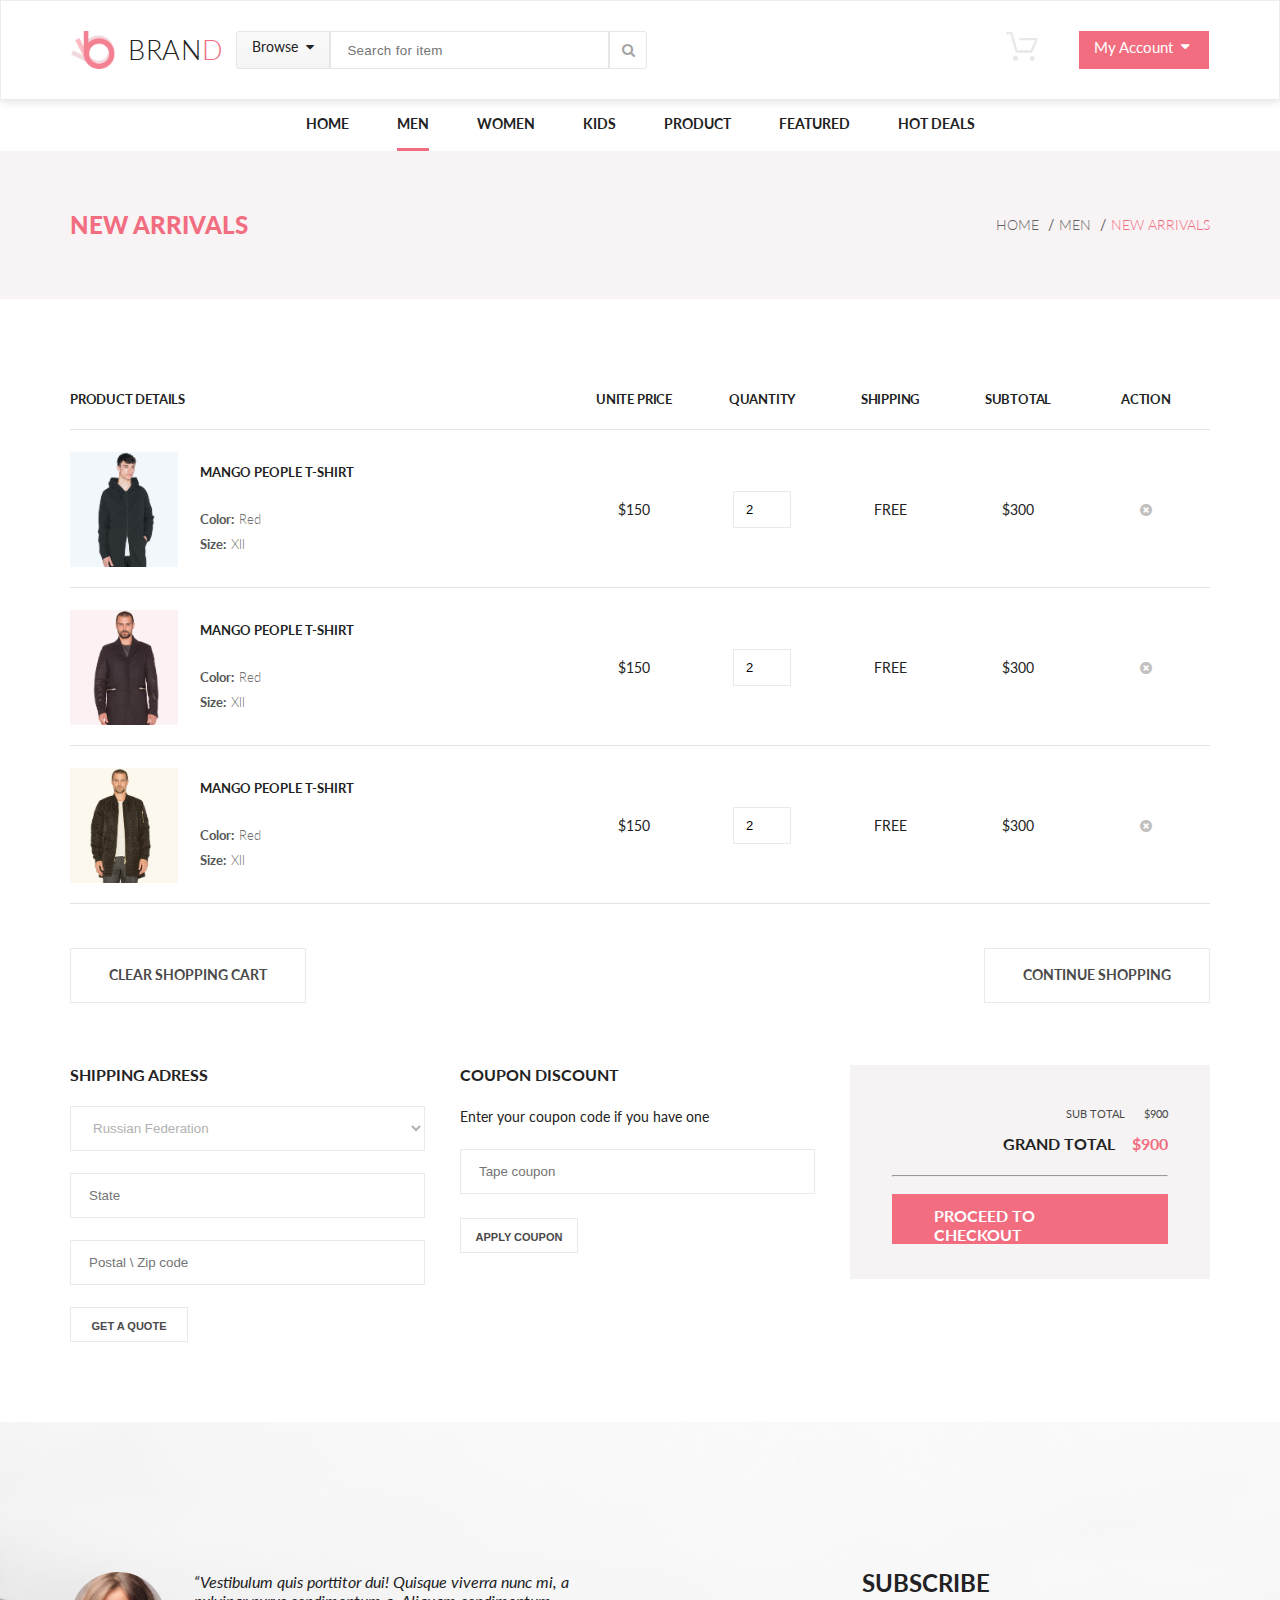
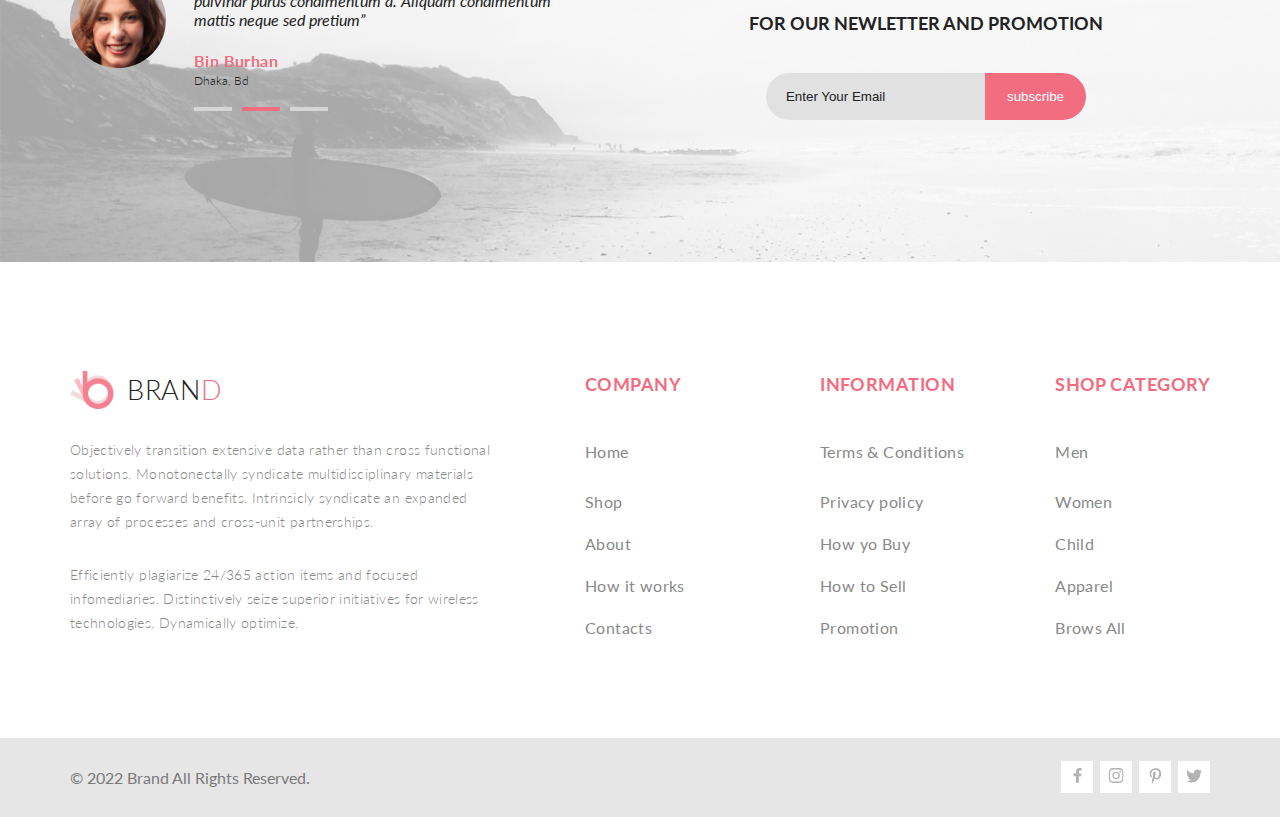
==== commit d2d0ed5e: "изменение ссылок, завершение работы над макетом" ====
--- a/cart.html
+++ b/cart.html
@@ -23,7 +23,7 @@
                 </a>
                 <!-- кнопка поиска параметров -->
                 <details class="drop drop_browse">
-                    <summary class="drop__summary">Browse <i class="fa fa-caret-down" aria-hidden="true"></i></summary>
+                    <summary class="drop__summary drop__summary_pink">Browse <i class="fa fa-caret-down" aria-hidden="true"></i></summary>
                     <div class="drop__items drop__items_browse">
                         <div class="drop__item">
                             <h3 class="menu__title">Home</h3>
@@ -75,7 +75,7 @@
                     <div class="drop__items drop__items_account">
                         <!-- карточка 1 -->
                         <div class="drop__item_buy">
-                            <a href="#MyAccount1"><img src="./img/card/card1.png" alt="товар в корзине"></a>
+                            <a href="./single.html"><img src="./img/card/card1.png" alt="товар в корзине"></a>
                             <div class="drop__item-data">
                                 <h3 class="drop__item-text">Rebox Zane</h3>
                                 <div class="drop__item-star">
@@ -94,7 +94,7 @@
                         <hr>
                         <!-- карточка 2 -->
                         <div class="drop__item_buy">
-                            <a href="#MyAccount2"><img src="./img/card/card2.png" alt="товар в корзине"></a>
+                            <a href="./single.html"><img src="./img/card/card2.png" alt="товар в корзине"></a>
                             <div class="drop__item-data">
                                 <h3 class="drop__item-text">Rebox Zane</h3>
                                 <div class="drop__item-star">
@@ -127,60 +127,16 @@
                 </details>
 
                 <!-- кнопка профиля -->
-                <details class="drop drop_account my-account">
+                <details class="drop drop_account">
                     <summary class="drop__summary ">My Account<i class="fa fa-caret-down" aria-hidden="true"></i>
                     </summary>
-                    <!-- блок с карточками -->
-                    <div class="drop__items drop__items_account ">
-                        <!-- карточка 1 -->
-                        <div class="drop__item_buy">
-                            <a href="#MyAccount1"><img src="./img/card/card1.png" alt="товар в корзине"></a>
-                            <div class="drop__item-data">
-                                <h3 class="drop__item-text">Rebox Zane</h3>
-                                <div class="drop__item-star">
-                                    <i class="fa fa-star drop_star" aria-hidden="true"></i>
-                                    <i class="fa fa-star drop_star" aria-hidden="true"></i>
-                                    <i class="fa fa-star drop_star" aria-hidden="true"></i>
-                                    <i class="fa fa-star drop_star" aria-hidden="true"></i>
-                                    <i class="fa fa-star-half-o drop_star" aria-hidden="true"></i>
-                                </div>
-                                <p class="drop__item-text drop__item_price">1 <span class="drop__span">x</span> $250</p>
-                            </div>
-                            <div class="drop__close">
-                                <i class="fa fa-times-circle drop__item_close" aria-hidden="true"></i>
-                            </div>
-                        </div>
-                        <hr>
-                        <!-- карточка 2 -->
-                        <div class="drop__item_buy">
-                            <a href="#MyAccount2"><img src="./img/card/card2.png" alt="товар в корзине"></a>
-                            <div class="drop__item-data">
-                                <h3 class="drop__item-text">Rebox Zane</h3>
-                                <div class="drop__item-star">
-                                    <i class="fa fa-star drop_star" aria-hidden="true"></i>
-                                    <i class="fa fa-star drop_star" aria-hidden="true"></i>
-                                    <i class="fa fa-star drop_star" aria-hidden="true"></i>
-                                    <i class="fa fa-star drop_star" aria-hidden="true"></i>
-                                    <i class="fa fa-star-half-o drop_star" aria-hidden="true"></i>
-                                </div>
-                                <p class="drop__item-text drop__item_price">1 <span class="drop__span">x</span> $250</p>
-                            </div>
-                            <div class="drop__close">
-                                <i class="fa fa-times-circle drop__item_close" aria-hidden="true"></i>
-                            </div>
-                        </div>
-                        <hr>
-                        <div class="drop__total">
-                            <p class="drop__total_price">TOTAL</p>
-                            <p class="drop__total_price">$500.00</p>
-                        </div>
+                    <!-- блок с настройками -->
+                    <div class="drop__items drop__items_account">
                         <div class="drop__button-account">
-                            <a class="drop__button-account_link drop__button-account_hover"
-                                href="./checkout.html">Checkout</a>
-                            <a class="menu__link drop__button-account_link drop__button-account_gray"
-                                href="./cart.html">Go
-                                to
-                                cart</a>
+                            <a class="menu__link drop__button-account_link drop__button-account_gray" href="#profile">My profile</a>
+                            <a class="drop__button-account_link drop__button-account_hover" href="#shipp">Shipping</a>
+                            <a class="drop__button-account_link drop__button-account_hover" href="./checkout.html">Checkout</a>
+                            <a class="menu__link drop__button-account_link drop__button-account_gray" href="./cart.html">Go to cart</a>
                         </div>
                     </div>
                 </details>
@@ -207,7 +163,7 @@
                         </div>
                     </div>
                 </li>
-                <li class="menu__list menu__list_active"><a href="./product.html" class="menu__link">men</a>
+                <li class="menu__list menu__list_active"><a href="#2" class="menu__link">men</a>
                     <div class="dropdown">
                         <div class="menu__item">
                             <h3 class="menu__title">men</h3>
@@ -333,7 +289,7 @@
                         </div>
                     </div>
                 </li>
-                <li class="menu__list acc"><a href="#5" class="menu__link">accesories</a>
+                <li class="menu__list acc"><a href="product.html" class="menu__link">Product</a>
                     <div class="dropdown">
                         <div class="menu__item">
                             <h3 class="menu__title">accesories</h3>
--- a/css/style.css
+++ b/css/style.css
@@ -158,6 +158,7 @@
 }
 .drop__cart-summary {
   display: flex;
+  cursor: pointer;
 }
 .drop_browse {
   background-color: #e8e8e8;
@@ -186,6 +187,9 @@
 }
 .drop[open] .drop__summary {
   color: #ffffff;
+}
+.drop[open] .drop__summary_pink {
+  color: #f16d7f;
 }
 .drop_account {
   width: 130px;
@@ -1249,6 +1253,14 @@
   display: none;
   justify-content: center;
   pointer-events: none;
+}
+.products-item__card_mod {
+  top: 48px;
+  width: 50%;
+  display: flex;
+  justify-content: center;
+  gap: 8px;
+  position: absolute;
 }
 .products-item__link {
   display: flex;
@@ -1263,6 +1275,10 @@
   transition: transform 0.5s ease-in-out;
   top: 15px;
 }
+.products-item__link_mod {
+  padding: 12px 20px;
+  font-size: 20px;
+}
 .products-item__link:hover {
   transform: scale(1.1);
   box-shadow: 0 0 10px 0 rgba(235, 230, 230, 0.967);
